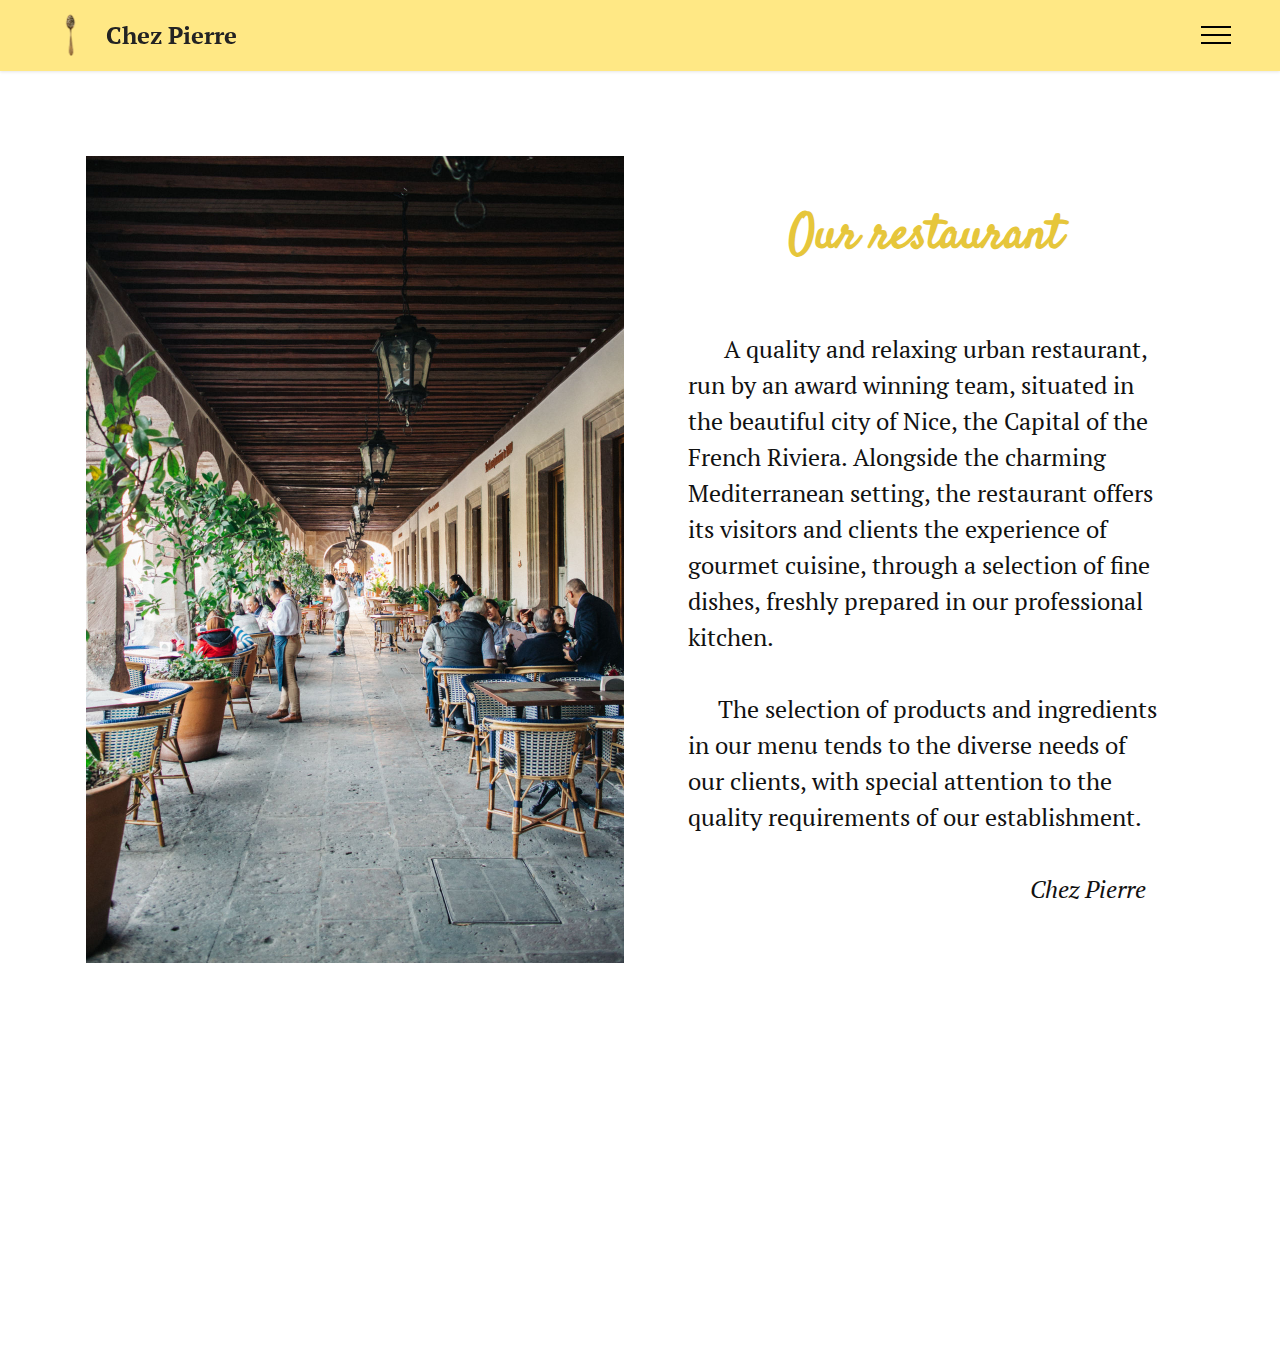
==== aboutus.html @ 48ddc134 "Website" ====
<!DOCTYPE html>
<html  >
<head>
  <!-- Site made with Mobirise Website Builder v5.2.0, https://mobirise.com -->
  <meta charset="UTF-8">
  <meta http-equiv="X-UA-Compatible" content="IE=edge">
  <meta name="generator" content="Mobirise v5.2.0, mobirise.com">
  <meta name="viewport" content="width=device-width, initial-scale=1, minimum-scale=1">
  <link rel="shortcut icon" href="assets/images/pexels-karolina-grabowska-4199096-96x136.png" type="image/x-icon">
  <meta name="description" content="">
  
  
  <title>About us</title>
  <link rel="stylesheet" href="assets/tether/tether.min.css">
  <link rel="stylesheet" href="assets/bootstrap/css/bootstrap.min.css">
  <link rel="stylesheet" href="assets/bootstrap/css/bootstrap-grid.min.css">
  <link rel="stylesheet" href="assets/bootstrap/css/bootstrap-reboot.min.css">
  <link rel="stylesheet" href="assets/animatecss/animate.css">
  <link rel="stylesheet" href="assets/dropdown/css/style.css">
  <link rel="stylesheet" href="assets/socicon/css/styles.css">
  <link rel="stylesheet" href="assets/theme/css/style.css">
  <link rel="preload" as="style" href="assets/mobirise/css/mbr-additional.css"><link rel="stylesheet" href="assets/mobirise/css/mbr-additional.css" type="text/css">
  
  
  
  
</head>
<body>
  
  <section class="menu menu1 cid-sjfCgOHuP1" once="menu" id="menu1-1e">
    

    <nav class="navbar navbar-dropdown navbar-fixed-top collapsed">
        <div class="container-fluid">
            <div class="navbar-brand">
                <span class="navbar-logo">
                    <a href="index.html#header5-19">
                        <img src="assets/images/pexels-karolina-grabowska-4199096-96x136.png" alt="Mobirise" style="height: 4rem;">
                    </a>
                </span>
                <span class="navbar-caption-wrap"><a class="navbar-caption text-black text-primary display-7" href="index.html#header5-19">Chez Pierre</a></span>
            </div>
            <button class="navbar-toggler" type="button" data-toggle="collapse" data-target="#navbarSupportedContent" aria-controls="navbarNavAltMarkup" aria-expanded="false" aria-label="Toggle navigation">
                <div class="hamburger">
                    <span></span>
                    <span></span>
                    <span></span>
                    <span></span>
                </div>
            </button>
            <div class="collapse navbar-collapse" id="navbarSupportedContent">
                <ul class="navbar-nav nav-dropdown nav-right" data-app-modern-menu="true"><li class="nav-item"><a class="nav-link link text-black text-primary display-4" href="reservations.html#form4-18">Reservations</a></li>
                    <li class="nav-item"><a class="nav-link link text-black text-primary display-4" href="orders.html#header3-t">Order Now</a></li>
                    <li class="nav-item"><a class="nav-link link text-black text-primary display-4" href="aboutus.html#image1-m">About us</a>
                    </li><li class="nav-item"><a class="nav-link link text-black text-primary display-4" href="contact.html#contacts1-14">Contact</a></li></ul>
                <div class="icons-menu">
                    <a class="iconfont-wrapper" href="http://facebook.com" target="_blank">
                        <span class="p-2 mbr-iconfont socicon-facebook socicon"></span>
                    </a>
                    <a class="iconfont-wrapper" href="https://twitter.com" target="_blank">
                        <span class="p-2 mbr-iconfont socicon-twitter socicon"></span>
                    </a>
                    <a class="iconfont-wrapper" href="http://instagram.com" target="_blank">
                        <span class="p-2 mbr-iconfont socicon-instagram socicon"></span>
                    </a>
                    
                </div>
                
            </div>
        </div>
    </nav>
</section>

<section class="image1 cid-sjeCcqFXBi" id="image1-m">
    

    

    <div class="container">
        <div class="row align-items-center">
            <div class="col-12 col-lg-6">
                <div class="image-wrapper">
                    <img src="assets/images/pexels-monserrat-sold-1560657-1076x1614.jpg" alt="Mobirise">
                    <p class="mbr-description mbr-fonts-style pt-2 align-center display-4"><strong>
                    29 Rue d'Angleterre, Nice</strong></p>
                </div>
            </div>
            <div class="col-12 col-lg">
                <div class="text-wrapper">
                    <h3 class="mbr-section-title mbr-fonts-style mb-3 display-2"><strong>Our restaurant</strong><br><br></h3>
                    <p class="mbr-text mbr-fonts-style display-7">&nbsp; &nbsp; &nbsp; A quality and relaxing urban restaurant, run by an award winning team, situated in the beautiful city of Nice, the Capital of the French Riviera. Alongside the charming Mediterranean setting, the restaurant offers its visitors and clients the experience of gourmet cuisine, through a selection of fine dishes, freshly prepared in our professional kitchen.<br>
<br>&nbsp; &nbsp; &nbsp;The selection of products and ingredients in our menu tends to the diverse needs of our clients, with special attention to the quality requirements of our establishment.<br><br>&nbsp; &nbsp; &nbsp; &nbsp; &nbsp; &nbsp; &nbsp; &nbsp; &nbsp; &nbsp; &nbsp; &nbsp; &nbsp; &nbsp; &nbsp; &nbsp; &nbsp; &nbsp; &nbsp; &nbsp; &nbsp; &nbsp; &nbsp; &nbsp; &nbsp; &nbsp; &nbsp; &nbsp; &nbsp;<em>Chez Pierre</em>&nbsp;<br><br></p>
                </div>
            </div>
        </div>
    </div>
</section>

<section class="footer3 cid-sjfCJ1hsAM" once="footers" id="footer3-1g">

    

    

    <div class="container-fluid">
        <div class="media-container-row align-center mbr-white">
            <div class="row row-links">
                <ul class="foot-menu">
                    
                    
                    
                    
                    
                <li class="foot-menu-item mbr-fonts-style display-7">
                        <a class="text-black text-primary" href="aboutus.html#image1-m">About us</a>
                    </li><li class="foot-menu-item mbr-fonts-style display-7"><a class="text-black text-primary" href="contact.html#contacts1-14">Contact</a>&nbsp;&nbsp;</li></ul>
            </div>
            <div class="row social-row">
                <div class="social-list align-right pb-2">
                    
                    
                    
                    
                    
                    
                <div class="soc-item">
                        <a href="https://twitter.com" target="_blank">
                            <span class="mbr-iconfont mbr-iconfont-social socicon-twitter socicon" style="color: rgb(17, 17, 17); fill: rgb(17, 17, 17);"></span>
                        </a>
                    </div><div class="soc-item">
                        <a href="https://www.facebook.com" target="_blank">
                            <span class="mbr-iconfont mbr-iconfont-social socicon-facebook socicon" style="color: rgb(17, 17, 17); fill: rgb(17, 17, 17);"></span>
                        </a>
                    </div><div class="soc-item">
                        <a href="https://www.youtube.com" target="_blank">
                            <span class="mbr-iconfont mbr-iconfont-social socicon-youtube socicon" style="color: rgb(17, 17, 17); fill: rgb(17, 17, 17);"></span>
                        </a>
                    </div></div>
            </div>
            <div class="row row-copirayt">
                <p class="mbr-text mb-0 mbr-fonts-style mbr-white align-center display-4">©Copyright <em>Chez Pierre</em> 2020<br>©Photographs courtesy of pexels.com&nbsp;<br></p>
            </div>
        </div>
    </div>
</section><section style="background-color: #fff; font-family: -apple-system, BlinkMacSystemFont, 'Segoe UI', 'Roboto', 'Helvetica Neue', Arial, sans-serif; color:#aaa; font-size:12px; padding: 0; align-items: center; display: flex;"><a href="https://mobirise.site/f" style="flex: 1 1; height: 3rem; padding-left: 1rem;"></a><p style="flex: 0 0 auto; margin:0; padding-right:1rem;"><a href="https://mobirise.site/c" style="color:#aaa;">The</a> web page was made with Mobirise</p></section><script src="assets/web/assets/jquery/jquery.min.js"></script>  <script src="assets/popper/popper.min.js"></script>  <script src="assets/tether/tether.min.js"></script>  <script src="assets/bootstrap/js/bootstrap.min.js"></script>  <script src="assets/smoothscroll/smooth-scroll.js"></script>  <script src="assets/viewportchecker/jquery.viewportchecker.js"></script>  <script src="assets/dropdown/js/nav-dropdown.js"></script>  <script src="assets/dropdown/js/navbar-dropdown.js"></script>  <script src="assets/touchswipe/jquery.touch-swipe.min.js"></script>  <script src="assets/theme/js/script.js"></script>  
  
  
 <div id="scrollToTop" class="scrollToTop mbr-arrow-up"><a style="text-align: center;"><i class="mbr-arrow-up-icon mbr-arrow-up-icon-cm cm-icon cm-icon-smallarrow-up"></i></a></div>
    <input name="animation" type="hidden">
  </body>
</html>
---- assets/dropdown/css/style.css ----
.navbar-dropdown {
  left: 0;
  padding: 0;
  position: absolute;
  right: 0;
  top: 0;
  transition: all 0.45s ease;
  z-index: 1030;
  background: #282828; }
  .navbar-dropdown .navbar-logo {
    margin-right: 0.8rem;
    transition: margin 0.3s ease-in-out;
    vertical-align: middle; }
    .navbar-dropdown .navbar-logo img {
      height: 3.125rem;
      transition: all 0.3s ease-in-out; }
    .navbar-dropdown .navbar-logo.mbr-iconfont {
      font-size: 3.125rem;
      line-height: 3.125rem; }
  .navbar-dropdown .navbar-caption {
    font-weight: 700;
    white-space: normal;
    vertical-align: -4px;
    line-height: 3.125rem !important; }
    .navbar-dropdown .navbar-caption, .navbar-dropdown .navbar-caption:hover {
      color: inherit;
      text-decoration: none; }
  .navbar-dropdown .mbr-iconfont + .navbar-caption {
    vertical-align: -1px; }
  .navbar-dropdown.navbar-fixed-top {
    position: fixed; }
  .navbar-dropdown .navbar-brand span {
    vertical-align: -4px; }
  .navbar-dropdown.bg-color.transparent {
    background: none; }
  .navbar-dropdown.navbar-short .navbar-brand {
    padding: 0.625rem 0; }
    .navbar-dropdown.navbar-short .navbar-brand span {
      vertical-align: -1px; }
  .navbar-dropdown.navbar-short .navbar-caption {
    line-height: 2.375rem !important;
    vertical-align: -2px; }
  .navbar-dropdown.navbar-short .navbar-logo {
    margin-right: 0.5rem; }
    .navbar-dropdown.navbar-short .navbar-logo img {
      height: 2.375rem; }
    .navbar-dropdown.navbar-short .navbar-logo.mbr-iconfont {
      font-size: 2.375rem;
      line-height: 2.375rem; }
  .navbar-dropdown.navbar-short .mbr-table-cell {
    height: 3.625rem; }
  .navbar-dropdown .navbar-close {
    left: 0.6875rem;
    position: fixed;
    top: 0.75rem;
    z-index: 1000; }
  .navbar-dropdown .hamburger-icon {
    content: "";
    display: inline-block;
    vertical-align: middle;
    width: 16px;
    -webkit-box-shadow: 0 -6px 0 1px #282828,0 0 0 1px #282828,0 6px 0 1px #282828;
    -moz-box-shadow: 0 -6px 0 1px #282828,0 0 0 1px #282828,0 6px 0 1px #282828;
    box-shadow: 0 -6px 0 1px #282828,0 0 0 1px #282828,0 6px 0 1px #282828; }

.dropdown-menu .dropdown-toggle[data-toggle="dropdown-submenu"]::after {
  border-bottom: 0.35em solid transparent;
  border-left: 0.35em solid;
  border-right: 0;
  border-top: 0.35em solid transparent;
  margin-left: 0.3rem; }

.dropdown-menu .dropdown-item:focus {
  outline: 0; }

.nav-dropdown {
  font-size: 0.75rem;
  font-weight: 500;
  height: auto !important; }
  .nav-dropdown .nav-btn {
    padding-left: 1rem; }
  .nav-dropdown .link {
    margin: .667em 1.667em;
    font-weight: 500;
    padding: 0;
    transition: color .2s ease-in-out; }
    .nav-dropdown .link.dropdown-toggle {
      margin-right: 2.583em; }
      .nav-dropdown .link.dropdown-toggle::after {
        margin-left: .25rem;
        border-top: 0.35em solid;
        border-right: 0.35em solid transparent;
        border-left: 0.35em solid transparent;
        border-bottom: 0; }
      .nav-dropdown .link.dropdown-toggle[aria-expanded="true"] {
        margin: 0;
        padding: 0.667em 3.263em  0.667em 1.667em; }
  .nav-dropdown .link::after,
  .nav-dropdown .dropdown-item::after {
    color: inherit; }
  .nav-dropdown .btn {
    font-size: 0.75rem;
    font-weight: 700;
    letter-spacing: 0;
    margin-bottom: 0;
    padding-left: 1.25rem;
    padding-right: 1.25rem; }
  .nav-dropdown .dropdown-menu {
    border-radius: 0;
    border: 0;
    left: 0;
    margin: 0;
    padding-bottom: 1.25rem;
    padding-top: 1.25rem;
    position: relative; }
  .nav-dropdown .dropdown-submenu {
    margin-left: 0.125rem;
    top: 0; }
  .nav-dropdown .dropdown-item {
    font-weight: 500;
    line-height: 2;
    padding: 0.3846em 4.615em 0.3846em 1.5385em;
    position: relative;
    transition: color .2s ease-in-out, background-color .2s ease-in-out; }
    .nav-dropdown .dropdown-item::after {
      margin-top: -0.3077em;
      position: absolute;
      right: 1.1538em;
      top: 50%; }
    .nav-dropdown .dropdown-item:focus, .nav-dropdown .dropdown-item:hover {
      background: none; }

@media (max-width: 767px) {
  .nav-dropdown.navbar-toggleable-sm {
    bottom: 0;
    display: none;
    left: 0;
    overflow-x: hidden;
    position: fixed;
    top: 0;
    transform: translateX(-100%);
    -ms-transform: translateX(-100%);
    -webkit-transform: translateX(-100%);
    width: 18.75rem;
    z-index: 999; } }
.nav-dropdown.navbar-toggleable-xl {
  bottom: 0;
  display: none;
  left: 0;
  overflow-x: hidden;
  position: fixed;
  top: 0;
  transform: translateX(-100%);
  -ms-transform: translateX(-100%);
  -webkit-transform: translateX(-100%);
  width: 18.75rem;
  z-index: 999; }

.nav-dropdown-sm {
  display: block !important;
  overflow-x: hidden;
  overflow: auto;
  padding-top: 3.875rem; }
  .nav-dropdown-sm::after {
    content: "";
    display: block;
    height: 3rem;
    width: 100%; }
  .nav-dropdown-sm.collapse.in ~ .navbar-close {
    display: block !important; }
  .nav-dropdown-sm.collapsing, .nav-dropdown-sm.collapse.in {
    transform: translateX(0);
    -ms-transform: translateX(0);
    -webkit-transform: translateX(0);
    transition: all 0.25s ease-out;
    -webkit-transition: all 0.25s ease-out;
    background: #282828; }
  .nav-dropdown-sm.collapsing[aria-expanded="false"] {
    transform: translateX(-100%);
    -ms-transform: translateX(-100%);
    -webkit-transform: translateX(-100%); }
  .nav-dropdown-sm .nav-item {
    display: block;
    margin-left: 0 !important;
    padding-left: 0; }
  .nav-dropdown-sm .link,
  .nav-dropdown-sm .dropdown-item {
    border-top: 1px dotted rgba(255, 255, 255, 0.1);
    font-size: 0.8125rem;
    line-height: 1.6;
    margin: 0 !important;
    padding: 0.875rem 2.4rem 0.875rem 1.5625rem !important;
    position: relative;
    white-space: normal; }
    .nav-dropdown-sm .link:focus, .nav-dropdown-sm .link:hover,
    .nav-dropdown-sm .dropdown-item:focus,
    .nav-dropdown-sm .dropdown-item:hover {
      background: rgba(0, 0, 0, 0.2) !important;
      color: #c0a375; }
  .nav-dropdown-sm .nav-btn {
    position: relative;
    padding: 1.5625rem 1.5625rem 0 1.5625rem; }
    .nav-dropdown-sm .nav-btn::before {
      border-top: 1px dotted rgba(255, 255, 255, 0.1);
      content: "";
      left: 0;
      position: absolute;
      top: 0;
      width: 100%; }
    .nav-dropdown-sm .nav-btn + .nav-btn {
      padding-top: 0.625rem; }
      .nav-dropdown-sm .nav-btn + .nav-btn::before {
        display: none; }
  .nav-dropdown-sm .btn {
    padding: 0.625rem 0; }
  .nav-dropdown-sm .dropdown-toggle[data-toggle="dropdown-submenu"]::after {
    margin-left: .25rem;
    border-top: 0.35em solid;
    border-right: 0.35em solid transparent;
    border-left: 0.35em solid transparent;
    border-bottom: 0; }
  .nav-dropdown-sm .dropdown-toggle[data-toggle="dropdown-submenu"][aria-expanded="true"]::after {
    border-top: 0;
    border-right: 0.35em solid transparent;
    border-left: 0.35em solid transparent;
    border-bottom: 0.35em solid; }
  .nav-dropdown-sm .dropdown-menu {
    margin: 0;
    padding: 0;
    position: relative;
    top: 0;
    left: 0;
    width: 100%;
    border: 0;
    float: none;
    border-radius: 0;
    background: none; }
  .nav-dropdown-sm .dropdown-submenu {
    left: 100%;
    margin-left: 0.125rem;
    margin-top: -1.25rem;
    top: 0; }

.navbar-toggleable-sm .nav-dropdown .dropdown-menu {
  position: absolute; }

.navbar-toggleable-sm .nav-dropdown .dropdown-submenu {
  left: 100%;
  margin-left: 0.125rem;
  margin-top: -1.25rem;
  top: 0; }

.navbar-toggleable-sm.opened .nav-dropdown .dropdown-menu {
  position: relative; }

.navbar-toggleable-sm.opened .nav-dropdown .dropdown-submenu {
  left: 0;
  margin-left: 00rem;
  margin-top: 0rem;
  top: 0; }

.is-builder .nav-dropdown.collapsing {
  transition: none !important; }

/*# sourceMappingURL=style.css.map */
---- assets/socicon/css/styles.css ----
@charset "UTF-8";

@font-face {
  font-family: 'Socicon';
  src:  url('../fonts/socicon.eot');
  src:  url('../fonts/socicon.eot?#iefix') format('embedded-opentype'),
    url('../fonts/socicon.woff2') format('woff2'),
    url('../fonts/socicon.ttf') format('truetype'),
    url('../fonts/socicon.woff') format('woff'),
    url('../fonts/socicon.svg#socicon') format('svg');
  font-weight: normal;
  font-style: normal;
}

[data-icon]:before {
  font-family: "socicon" !important;
  content: attr(data-icon);
  font-style: normal !important;
  font-weight: normal !important;
  font-variant: normal !important;
  text-transform: none !important;
  speak: none;
  line-height: 1;
  -webkit-font-smoothing: antialiased;
  -moz-osx-font-smoothing: grayscale;
}

[class^="socicon-"], [class*=" socicon-"] {
  /* use !important to prevent issues with browser extensions that change fonts */
  font-family: 'Socicon' !important;
  speak: none;
  font-style: normal;
  font-weight: normal;
  font-variant: normal;
  text-transform: none;
  line-height: 1;

  /* Better Font Rendering =========== */
  -webkit-font-smoothing: antialiased;
  -moz-osx-font-smoothing: grayscale;
}

.socicon-eitaa:before {
  content: "\e97c";
}
.socicon-soroush:before {
  content: "\e97d";
}
.socicon-bale:before {
  content: "\e97e";
}
.socicon-zazzle:before {
  content: "\e97b";
}
.socicon-society6:before {
  content: "\e97a";
}
.socicon-redbubble:before {
  content: "\e979";
}
.socicon-avvo:before {
  content: "\e978";
}
.socicon-stitcher:before {
  content: "\e977";
}
.socicon-googlehangouts:before {
  content: "\e974";
}
.socicon-dlive:before {
  content: "\e975";
}
.socicon-vsco:before {
  content: "\e976";
}
.socicon-flipboard:before {
  content: "\e973";
}
.socicon-ubuntu:before {
  content: "\e958";
}
.socicon-artstation:before {
  content: "\e959";
}
.socicon-invision:before {
  content: "\e95a";
}
.socicon-torial:before {
  content: "\e95b";
}
.socicon-collectorz:before {
  content: "\e95c";
}
.socicon-seenthis:before {
  content: "\e95d";
}
.socicon-googleplaymusic:before {
  content: "\e95e";
}
.socicon-debian:before {
  content: "\e95f";
}
.socicon-filmfreeway:before {
  content: "\e960";
}
.socicon-gnome:before {
  content: "\e961";
}
.socicon-itchio:before {
  content: "\e962";
}
.socicon-jamendo:before {
  content: "\e963";
}
.socicon-mix:before {
  content: "\e964";
}
.socicon-sharepoint:before {
  content: "\e965";
}
.socicon-tinder:before {
  content: "\e966";
}
.socicon-windguru:before {
  content: "\e967";
}
.socicon-cdbaby:before {
  content: "\e968";
}
.socicon-elementaryos:before {
  content: "\e969";
}
.socicon-stage32:before {
  content: "\e96a";
}
.socicon-tiktok:before {
  content: "\e96b";
}
.socicon-gitter:before {
  content: "\e96c";
}
.socicon-letterboxd:before {
  content: "\e96d";
}
.socicon-threema:before {
  content: "\e96e";
}
.socicon-splice:before {
  content: "\e96f";
}
.socicon-metapop:before {
  content: "\e970";
}
.socicon-naver:before {
  content: "\e971";
}
.socicon-remote:before {
  content: "\e972";
}
.socicon-internet:before {
  content: "\e957";
}
.socicon-moddb:before {
  content: "\e94b";
}
.socicon-indiedb:before {
  content: "\e94c";
}
.socicon-traxsource:before {
  content: "\e94d";
}
.socicon-gamefor:before {
  content: "\e94e";
}
.socicon-pixiv:before {
  content: "\e94f";
}
.socicon-myanimelist:before {
  content: "\e950";
}
.socicon-blackberry:before {
  content: "\e951";
}
.socicon-wickr:before {
  content: "\e952";
}
.socicon-spip:before {
  content: "\e953";
}
.socicon-napster:before {
  content: "\e954";
}
.socicon-beatport:before {
  content: "\e955";
}
.socicon-hackerone:before {
  content: "\e956";
}
.socicon-hackernews:before {
  content: "\e946";
}
.socicon-smashwords:before {
  content: "\e947";
}
.socicon-kobo:before {
  content: "\e948";
}
.socicon-bookbub:before {
  content: "\e949";
}
.socicon-mailru:before {
  content: "\e94a";
}
.socicon-gitlab:before {
  content: "\e945";
}
.socicon-instructables:before {
  content: "\e944";
}
.socicon-portfolio:before {
  content: "\e943";
}
.socicon-codered:before {
  content: "\e940";
}
.socicon-origin:before {
  content: "\e941";
}
.socicon-nextdoor:before {
  content: "\e942";
}
.socicon-udemy:before {
  content: "\e93f";
}
.socicon-livemaster:before {
  content: "\e93e";
}
.socicon-crunchbase:before {
  content: "\e93b";
}
.socicon-homefy:before {
  content: "\e93c";
}
.socicon-calendly:before {
  content: "\e93d";
}
.socicon-realtor:before {
  content: "\e90f";
}
.socicon-tidal:before {
  content: "\e910";
}
.socicon-qobuz:before {
  content: "\e911";
}
.socicon-natgeo:before {
  content: "\e912";
}
.socicon-mastodon:before {
  content: "\e913";
}
.socicon-unsplash:before {
  content: "\e914";
}
.socicon-homeadvisor:before {
  content: "\e915";
}
.socicon-angieslist:before {
  content: "\e916";
}
.socicon-codepen:before {
  content: "\e917";
}
.socicon-slack:before {
  content: "\e918";
}
.socicon-openaigym:before {
  content: "\e919";
}
.socicon-logmein:before {
  content: "\e91a";
}
.socicon-fiverr:before {
  content: "\e91b";
}
.socicon-gotomeeting:before {
  content: "\e91c";
}
.socicon-aliexpress:before {
  content: "\e91d";
}
.socicon-guru:before {
  content: "\e91e";
}
.socicon-appstore:before {
  content: "\e91f";
}
.socicon-homes:before {
  content: "\e920";
}
.socicon-zoom:before {
  content: "\e921";
}
.socicon-alibaba:before {
  content: "\e922";
}
.socicon-craigslist:before {
  content: "\e923";
}
.socicon-wix:before {
  content: "\e924";
}
.socicon-redfin:before {
  content: "\e925";
}
.socicon-googlecalendar:before {
  content: "\e926";
}
.socicon-shopify:before {
  content: "\e927";
}
.socicon-freelancer:before {
  content: "\e928";
}
.socicon-seedrs:before {
  content: "\e929";
}
.socicon-bing:before {
  content: "\e92a";
}
.socicon-doodle:before {
  content: "\e92b";
}
.socicon-bonanza:before {
  content: "\e92c";
}
.socicon-squarespace:before {
  content: "\e92d";
}
.socicon-toptal:before {
  content: "\e92e";
}
.socicon-gust:before {
  content: "\e92f";
}
.socicon-ask:before {
  content: "\e930";
}
.socicon-trulia:before {
  content: "\e931";
}
.socicon-loomly:before {
  content: "\e932";
}
.socicon-ghost:before {
  content: "\e933";
}
.socicon-upwork:before {
  content: "\e934";
}
.socicon-fundable:before {
  content: "\e935";
}
.socicon-booking:before {
  content: "\e936";
}
.socicon-googlemaps:before {
  content: "\e937";
}
.socicon-zillow:before {
  content: "\e938";
}
.socicon-niconico:before {
  content: "\e939";
}
.socicon-toneden:before {
  content: "\e93a";
}
.socicon-augment:before {
  content: "\e908";
}
.socicon-bitbucket:before {
  content: "\e909";
}
.socicon-fyuse:before {
  content: "\e90a";
}
.socicon-yt-gaming:before {
  content: "\e90b";
}
.socicon-sketchfab:before {
  content: "\e90c";
}
.socicon-mobcrush:before {
  content: "\e90d";
}
.socicon-microsoft:before {
  content: "\e90e";
}
.socicon-pandora:before {
  content: "\e907";
}
.socicon-messenger:before {
  content: "\e906";
}
.socicon-gamewisp:before {
  content: "\e905";
}
.socicon-bloglovin:before {
  content: "\e904";
}
.socicon-tunein:before {
  content: "\e903";
}
.socicon-gamejolt:before {
  content: "\e901";
}
.socicon-trello:before {
  content: "\e902";
}
.socicon-spreadshirt:before {
  content: "\e900";
}
.socicon-500px:before {
  content: "\e000";
}
.socicon-8tracks:before {
  content: "\e001";
}
.socicon-airbnb:before {
  content: "\e002";
}
.socicon-alliance:before {
  content: "\e003";
}
.socicon-amazon:before {
  content: "\e004";
}
.socicon-amplement:before {
  content: "\e005";
}
.socicon-android:before {
  content: "\e006";
}
.socicon-angellist:before {
  content: "\e007";
}
.socicon-apple:before {
  content: "\e008";
}
.socicon-appnet:before {
  content: "\e009";
}
.socicon-baidu:before {
  content: "\e00a";
}
.socicon-bandcamp:before {
  content: "\e00b";
}
.socicon-battlenet:before {
  content: "\e00c";
}
.socicon-mixer:before {
  content: "\e00d";
}
.socicon-bebee:before {
  content: "\e00e";
}
.socicon-bebo:before {
  content: "\e00f";
}
.socicon-behance:before {
  content: "\e010";
}
.socicon-blizzard:before {
  content: "\e011";
}
.socicon-blogger:before {
  content: "\e012";
}
.socicon-buffer:before {
  content: "\e013";
}
.socicon-chrome:before {
  content: "\e014";
}
.socicon-coderwall:before {
  content: "\e015";
}
.socicon-curse:before {
  content: "\e016";
}
.socicon-dailymotion:before {
  content: "\e017";
}
.socicon-deezer:before {
  content: "\e018";
}
.socicon-delicious:before {
  content: "\e019";
}
.socicon-deviantart:before {
  content: "\e01a";
}
.socicon-diablo:before {
  content: "\e01b";
}
.socicon-digg:before {
  content: "\e01c";
}
.socicon-discord:before {
  content: "\e01d";
}
.socicon-disqus:before {
  content: "\e01e";
}
.socicon-douban:before {
  content: "\e01f";
}
.socicon-draugiem:before {
  content: "\e020";
}
.socicon-dribbble:before {
  content: "\e021";
}
.socicon-drupal:before {
  content: "\e022";
}
.socicon-ebay:before {
  content: "\e023";
}
.socicon-ello:before {
  content: "\e024";
}
.socicon-endomodo:before {
  content: "\e025";
}
.socicon-envato:before {
  content: "\e026";
}
.socicon-etsy:before {
  content: "\e027";
}
.socicon-facebook:before {
  content: "\e028";
}
.socicon-feedburner:before {
  content: "\e029";
}
.socicon-filmweb:before {
  content: "\e02a";
}
.socicon-firefox:before {
  content: "\e02b";
}
.socicon-flattr:before {
  content: "\e02c";
}
.socicon-flickr:before {
  content: "\e02d";
}
.socicon-formulr:before {
  content: "\e02e";
}
.socicon-forrst:before {
  content: "\e02f";
}
.socicon-foursquare:before {
  content: "\e030";
}
.socicon-friendfeed:before {
  content: "\e031";
}
.socicon-github:before {
  content: "\e032";
}
.socicon-goodreads:before {
  content: "\e033";
}
.socicon-google:before {
  content: "\e034";
}
.socicon-googlescholar:before {
  content: "\e035";
}
.socicon-googlegroups:before {
  content: "\e036";
}
.socicon-googlephotos:before {
  content: "\e037";
}
.socicon-googleplus:before {
  content: "\e038";
}
.socicon-grooveshark:before {
  content: "\e039";
}
.socicon-hackerrank:before {
  content: "\e03a";
}
.socicon-hearthstone:before {
  content: "\e03b";
}
.socicon-hellocoton:before {
  content: "\e03c";
}
.socicon-heroes:before {
  content: "\e03d";
}
.socicon-smashcast:before {
  content: "\e03e";
}
.socicon-horde:before {
  content: "\e03f";
}
.socicon-houzz:before {
  content: "\e040";
}
.socicon-icq:before {
  content: "\e041";
}
.socicon-identica:before {
  content: "\e042";
}
.socicon-imdb:before {
  content: "\e043";
}
.socicon-instagram:before {
  content: "\e044";
}
.socicon-issuu:before {
  content: "\e045";
}
.socicon-istock:before {
  content: "\e046";
}
.socicon-itunes:before {
  content: "\e047";
}
.socicon-keybase:before {
  content: "\e048";
}
.socicon-lanyrd:before {
  content: "\e049";
}
.socicon-lastfm:before {
  content: "\e04a";
}
.socicon-line:before {
  content: "\e04b";
}
.socicon-linkedin:before {
  content: "\e04c";
}
.socicon-livejournal:before {
  content: "\e04d";
}
.socicon-lyft:before {
  content: "\e04e";
}
.socicon-macos:before {
  content: "\e04f";
}
.socicon-mail:before {
  content: "\e050";
}
.socicon-medium:before {
  content: "\e051";
}
.socicon-meetup:before {
  content: "\e052";
}
.socicon-mixcloud:before {
  content: "\e053";
}
.socicon-modelmayhem:before {
  content: "\e054";
}
.socicon-mumble:before {
  content: "\e055";
}
.socicon-myspace:before {
  content: "\e056";
}
.socicon-newsvine:before {
  content: "\e057";
}
.socicon-nintendo:before {
  content: "\e058";
}
.socicon-npm:before {
  content: "\e059";
}
.socicon-odnoklassniki:before {
  content: "\e05a";
}
.socicon-openid:before {
  content: "\e05b";
}
.socicon-opera:before {
  content: "\e05c";
}
.socicon-outlook:before {
  content: "\e05d";
}
.socicon-overwatch:before {
  content: "\e05e";
}
.socicon-patreon:before {
  content: "\e05f";
}
.socicon-paypal:before {
  content: "\e060";
}
.socicon-periscope:before {
  content: "\e061";
}
.socicon-persona:before {
  content: "\e062";
}
.socicon-pinterest:before {
  content: "\e063";
}
.socicon-play:before {
  content: "\e064";
}
.socicon-player:before {
  content: "\e065";
}
.socicon-playstation:before {
  content: "\e066";
}
.socicon-pocket:before {
  content: "\e067";
}
.socicon-qq:before {
  content: "\e068";
}
.socicon-quora:before {
  content: "\e069";
}
.socicon-raidcall:before {
  content: "\e06a";
}
.socicon-ravelry:before {
  content: "\e06b";
}
.socicon-reddit:before {
  content: "\e06c";
}
.socicon-renren:before {
  content: "\e06d";
}
.socicon-researchgate:before {
  content: "\e06e";
}
.socicon-residentadvisor:before {
  content: "\e06f";
}
.socicon-reverbnation:before {
  content: "\e070";
}
.socicon-rss:before {
  content: "\e071";
}
.socicon-sharethis:before {
  content: "\e072";
}
.socicon-skype:before {
  content: "\e073";
}
.socicon-slideshare:before {
  content: "\e074";
}
.socicon-smugmug:before {
  content: "\e075";
}
.socicon-snapchat:before {
  content: "\e076";
}
.socicon-songkick:before {
  content: "\e077";
}
.socicon-soundcloud:before {
  content: "\e078";
}
.socicon-spotify:before {
  content: "\e079";
}
.socicon-stackexchange:before {
  content: "\e07a";
}
.socicon-stackoverflow:before {
  content: "\e07b";
}
.socicon-starcraft:before {
  content: "\e07c";
}
.socicon-stayfriends:before {
  content: "\e07d";
}
.socicon-steam:before {
  content: "\e07e";
}
.socicon-storehouse:before {
  content: "\e07f";
}
.socicon-strava:before {
  content: "\e080";
}
.socicon-streamjar:before {
  content: "\e081";
}
.socicon-stumbleupon:before {
  content: "\e082";
}
.socicon-swarm:before {
  content: "\e083";
}
.socicon-teamspeak:before {
  content: "\e084";
}
.socicon-teamviewer:before {
  content: "\e085";
}
.socicon-technorati:before {
  content: "\e086";
}
.socicon-telegram:before {
  content: "\e087";
}
.socicon-tripadvisor:before {
  content: "\e088";
}
.socicon-tripit:before {
  content: "\e089";
}
.socicon-triplej:before {
  content: "\e08a";
}
.socicon-tumblr:before {
  content: "\e08b";
}
.socicon-twitch:before {
  content: "\e08c";
}
.socicon-twitter:before {
  content: "\e08d";
}
.socicon-uber:before {
  content: "\e08e";
}
.socicon-ventrilo:before {
  content: "\e08f";
}
.socicon-viadeo:before {
  content: "\e090";
}
.socicon-viber:before {
  content: "\e091";
}
.socicon-viewbug:before {
  content: "\e092";
}
.socicon-vimeo:before {
  content: "\e093";
}
.socicon-vine:before {
  content: "\e094";
}
.socicon-vkontakte:before {
  content: "\e095";
}
.socicon-warcraft:before {
  content: "\e096";
}
.socicon-wechat:before {
  content: "\e097";
}
.socicon-weibo:before {
  content: "\e098";
}
.socicon-whatsapp:before {
  content: "\e099";
}
.socicon-wikipedia:before {
  content: "\e09a";
}
.socicon-windows:before {
  content: "\e09b";
}
.socicon-wordpress:before {
  content: "\e09c";
}
.socicon-wykop:before {
  content: "\e09d";
}
.socicon-xbox:before {
  content: "\e09e";
}
.socicon-xing:before {
  content: "\e09f";
}
.socicon-yahoo:before {
  content: "\e0a0";
}
.socicon-yammer:before {
  content: "\e0a1";
}
.socicon-yandex:before {
  content: "\e0a2";
}
.socicon-yelp:before {
  content: "\e0a3";
}
.socicon-younow:before {
  content: "\e0a4";
}
.socicon-youtube:before {
  content: "\e0a5";
}
.socicon-zapier:before {
  content: "\e0a6";
}
.socicon-zerply:before {
  content: "\e0a7";
}
.socicon-zomato:before {
  content: "\e0a8";
}
.socicon-zynga:before {
  content: "\e0a9";
}
---- assets/theme/css/style.css ----
section {
  background-color: #ffffff;
}

body {
  font-style: normal;
  line-height: 1.5;
  font-weight: 400;
  color: #232323;
  position: relative;
}

section,
.container,
.container-fluid {
  position: relative;
  word-wrap: break-word;
}

a.mbr-iconfont:hover {
  text-decoration: none;
}

.article .lead p,
.article .lead ul,
.article .lead ol,
.article .lead pre,
.article .lead blockquote {
  margin-bottom: 0;
}

a {
  font-style: normal;
  font-weight: 400;
  cursor: pointer;
}

a, a:hover {
  text-decoration: none;
}

.mbr-section-title {
  font-style: normal;
  line-height: 1.3;
}

.mbr-section-subtitle {
  line-height: 1.3;
}

.mbr-text {
  font-style: normal;
  line-height: 1.7;
}

h1,
h2,
h3,
h4,
h5,
h6,
.display-1,
.display-2,
.display-4,
.display-5,
.display-7,
span,
p,
a {
  line-height: 1;
  word-break: break-word;
  word-wrap: break-word;
  font-weight: 400;
}

b,
strong {
  font-weight: bold;
}

input:-webkit-autofill, input:-webkit-autofill:hover, input:-webkit-autofill:focus, input:-webkit-autofill:active {
  -webkit-transition-delay: 9999s;
          transition-delay: 9999s;
  -webkit-transition-property: background-color, color;
  transition-property: background-color, color;
}

textarea[type="hidden"] {
  display: none;
}

section {
  background-position: 50% 50%;
  background-repeat: no-repeat;
  background-size: cover;
}

section .mbr-background-video,
section .mbr-background-video-preview {
  position: absolute;
  bottom: 0;
  left: 0;
  right: 0;
  top: 0;
}

.hidden {
  visibility: hidden;
}

.mbr-z-index20 {
  z-index: 20;
}

/*! Base colors */
.mbr-white {
  color: #ffffff;
}

.mbr-black {
  color: #111111;
}

.mbr-bg-white {
  background-color: #ffffff;
}

.mbr-bg-black {
  background-color: #000000;
}

/*! Text-aligns */
.align-left {
  text-align: left;
}

.align-center {
  text-align: center;
}

.align-right {
  text-align: right;
}

/*! Font-weight  */
.mbr-light {
  font-weight: 300;
}

.mbr-regular {
  font-weight: 400;
}

.mbr-semibold {
  font-weight: 500;
}

.mbr-bold {
  font-weight: 700;
}

/*! Media  */
.media-content {
  -ms-flex-preferred-size: 100%;
      flex-basis: 100%;
}

.media-container-row {
  display: -webkit-box;
  display: -ms-flexbox;
  display: flex;
  -webkit-box-orient: horizontal;
  -webkit-box-direction: normal;
      -ms-flex-direction: row;
          flex-direction: row;
  -ms-flex-wrap: wrap;
      flex-wrap: wrap;
  -webkit-box-pack: center;
      -ms-flex-pack: center;
          justify-content: center;
  -ms-flex-line-pack: center;
      align-content: center;
  -webkit-box-align: start;
      -ms-flex-align: start;
          align-items: start;
}

.media-container-row .media-size-item {
  width: 400px;
}

.media-container-column {
  display: -webkit-box;
  display: -ms-flexbox;
  display: flex;
  -webkit-box-orient: vertical;
  -webkit-box-direction: normal;
      -ms-flex-direction: column;
          flex-direction: column;
  -ms-flex-wrap: wrap;
      flex-wrap: wrap;
  -webkit-box-pack: center;
      -ms-flex-pack: center;
          justify-content: center;
  -ms-flex-line-pack: center;
      align-content: center;
  -webkit-box-align: stretch;
      -ms-flex-align: stretch;
          align-items: stretch;
}

.media-container-column > * {
  width: 100%;
}

@media (min-width: 992px) {
  .media-container-row {
    -ms-flex-wrap: nowrap;
        flex-wrap: nowrap;
  }
}

figure {
  margin-bottom: 0;
  overflow: hidden;
}

figure[mbr-media-size] {
  -webkit-transition: width 0.1s;
  transition: width 0.1s;
}

img,
iframe {
  display: block;
  width: 100%;
}

.card {
  background-color: transparent;
  border: none;
}

.card-box {
  width: 100%;
}

.card-img {
  text-align: center;
  -ms-flex-negative: 0;
      flex-shrink: 0;
  -webkit-flex-shrink: 0;
}

.media {
  max-width: 100%;
  margin: 0 auto;
}

.mbr-figure {
  -ms-flex-item-align: center;
      -ms-grid-row-align: center;
      align-self: center;
}

.media-container > div {
  max-width: 100%;
}

.mbr-figure img,
.card-img img {
  width: 100%;
}

@media (max-width: 991px) {
  .media-size-item {
    width: auto !important;
  }
  .media {
    width: auto;
  }
  .mbr-figure {
    width: 100% !important;
  }
}

/*! Buttons */
.mbr-section-btn {
  margin-left: -0.6rem;
  margin-right: -0.6rem;
  font-size: 0;
}

.btn {
  font-weight: 600;
  border-width: 1px;
  font-style: normal;
  margin: 0.6rem 0.6rem;
  white-space: normal;
  -webkit-transition: all 0.2s ease-in-out;
  transition: all 0.2s ease-in-out;
  display: -webkit-inline-box;
  display: -ms-inline-flexbox;
  display: inline-flex;
  -webkit-box-align: center;
      -ms-flex-align: center;
          align-items: center;
  -webkit-box-pack: center;
      -ms-flex-pack: center;
          justify-content: center;
  word-break: break-word;
}

.btn-sm {
  font-weight: 600;
  letter-spacing: 0px;
  -webkit-transition: all 0.3s ease-in-out;
  transition: all 0.3s ease-in-out;
}

.btn-md {
  font-weight: 600;
  letter-spacing: 0px;
  -webkit-transition: all 0.3s ease-in-out;
  transition: all 0.3s ease-in-out;
}

.btn-lg {
  font-weight: 600;
  letter-spacing: 0px;
  -webkit-transition: all 0.3s ease-in-out;
  transition: all 0.3s ease-in-out;
}

.btn-form {
  margin: 0;
}

.btn-form:hover {
  cursor: pointer;
}

nav .mbr-section-btn {
  margin-left: 0rem;
  margin-right: 0rem;
}

/*! Btn icon margin */
.btn .mbr-iconfont,
.btn.btn-sm .mbr-iconfont {
  -webkit-box-ordinal-group: 2;
      -ms-flex-order: 1;
          order: 1;
  cursor: pointer;
  margin-left: 0.5rem;
  vertical-align: sub;
}

.btn.btn-md .mbr-iconfont,
.btn.btn-md .mbr-iconfont {
  margin-left: 0.8rem;
}

.mbr-regular {
  font-weight: 400;
}

.mbr-semibold {
  font-weight: 500;
}

.mbr-bold {
  font-weight: 700;
}

[type="submit"] {
  -webkit-appearance: none;
}

/*! Full-screen */
.mbr-fullscreen .mbr-overlay {
  min-height: 100vh;
}

.mbr-fullscreen {
  display: -webkit-box;
  display: -ms-flexbox;
  display: flex;
  display: -moz-flex;
  display: -ms-flex;
  display: -o-flex;
  -webkit-box-align: center;
      -ms-flex-align: center;
          align-items: center;
  min-height: 100vh;
  padding-top: 3rem;
  padding-bottom: 3rem;
}

/*! Map */
.map {
  height: 25rem;
  position: relative;
}

.map iframe {
  width: 100%;
  height: 100%;
}

/*! Scroll to top arrow */
.mbr-arrow-up {
  bottom: 25px;
  right: 90px;
  position: fixed;
  text-align: right;
  z-index: 5000;
  color: #ffffff;
  font-size: 22px;
}

.mbr-arrow-up a {
  background: rgba(0, 0, 0, 0.2);
  border-radius: 50%;
  color: #fff;
  display: inline-block;
  height: 60px;
  width: 60px;
  border: 2px solid #fff;
  outline-style: none !important;
  position: relative;
  text-decoration: none;
  -webkit-transition: all 0.3s ease-in-out;
  transition: all 0.3s ease-in-out;
  cursor: pointer;
  text-align: center;
}

.mbr-arrow-up a:hover {
  background-color: rgba(0, 0, 0, 0.4);
}

.mbr-arrow-up a i {
  line-height: 60px;
}

.mbr-arrow-up-icon {
  display: block;
  color: #fff;
}

.mbr-arrow-up-icon::before {
  content: "\203a";
  display: inline-block;
  font-family: serif;
  font-size: 22px;
  line-height: 1;
  font-style: normal;
  position: relative;
  top: 6px;
  left: -4px;
  -webkit-transform: rotate(-90deg);
          transform: rotate(-90deg);
}

/*! Arrow Down */
.mbr-arrow {
  position: absolute;
  bottom: 45px;
  left: 50%;
  width: 60px;
  height: 60px;
  cursor: pointer;
  background-color: rgba(80, 80, 80, 0.5);
  border-radius: 50%;
  -webkit-transform: translateX(-50%);
          transform: translateX(-50%);
}

@media (max-width: 767px) {
  .mbr-arrow {
    display: none;
  }
}

.mbr-arrow > a {
  display: inline-block;
  text-decoration: none;
  outline-style: none;
  -webkit-animation: arrowdown 1.7s ease-in-out infinite;
          animation: arrowdown 1.7s ease-in-out infinite;
  color: #ffffff;
}

.mbr-arrow > a > i {
  position: absolute;
  top: -2px;
  left: 15px;
  font-size: 2rem;
}

#scrollToTop a i::before {
  content: "";
  position: absolute;
  display: block;
  border-bottom: 2.5px solid #fff;
  border-left: 2.5px solid #fff;
  width: 27.8%;
  height: 27.8%;
  left: 50%;
  top: 50%;
  -webkit-transform: rotate(135deg);
  transform: translateY(-30%) translateX(-50%) rotate(135deg);
}

@keyframes arrowdown {
  0% {
    -webkit-transform: translateY(0px);
            transform: translateY(0px);
  }
  50% {
    -webkit-transform: translateY(-5px);
            transform: translateY(-5px);
  }
  100% {
    -webkit-transform: translateY(0px);
            transform: translateY(0px);
  }
}

@-webkit-keyframes arrowdown {
  0% {
    -webkit-transform: translateY(0px);
            transform: translateY(0px);
  }
  50% {
    -webkit-transform: translateY(-5px);
            transform: translateY(-5px);
  }
  100% {
    -webkit-transform: translateY(0px);
            transform: translateY(0px);
  }
}

@media (max-width: 500px) {
  .mbr-arrow-up {
    left: 50%;
    right: auto;
  }
}

/*Gradients animation*/
@keyframes gradient-animation {
  from {
    background-position: 0% 100%;
    -webkit-animation-timing-function: ease-in-out;
            animation-timing-function: ease-in-out;
  }
  to {
    background-position: 100% 0%;
    -webkit-animation-timing-function: ease-in-out;
            animation-timing-function: ease-in-out;
  }
}

@-webkit-keyframes gradient-animation {
  from {
    background-position: 0% 100%;
    -webkit-animation-timing-function: ease-in-out;
            animation-timing-function: ease-in-out;
  }
  to {
    background-position: 100% 0%;
    -webkit-animation-timing-function: ease-in-out;
            animation-timing-function: ease-in-out;
  }
}

.bg-gradient {
  background-size: 200% 200%;
  animation: gradient-animation 5s infinite alternate;
  -webkit-animation: gradient-animation 5s infinite alternate;
}

.menu .navbar-brand {
  display: -webkit-flex;
}

.menu .navbar-brand span {
  display: -webkit-box;
  display: -ms-flexbox;
  display: flex;
  display: -webkit-flex;
}

.menu .navbar-brand .navbar-caption-wrap {
  display: -webkit-flex;
}

.menu .navbar-brand .navbar-logo img {
  display: -webkit-flex;
}

@media (min-width: 768px) and (max-width: 991px) {
  .menu .navbar-toggleable-sm .navbar-nav {
    display: -webkit-box;
    display: -ms-flexbox;
  }
}

@media (max-width: 991px) {
  .menu .navbar-collapse {
    max-height: 93.5vh;
  }
  .menu .navbar-collapse.show {
    overflow: auto;
  }
}

@media (min-width: 992px) {
  .menu .navbar-nav.nav-dropdown {
    display: -webkit-flex;
  }
  .menu .navbar-toggleable-sm .navbar-collapse {
    display: -webkit-flex !important;
  }
  .menu .collapsed .navbar-collapse {
    max-height: 93.5vh;
  }
  .menu .collapsed .navbar-collapse.show {
    overflow: auto;
  }
}

@media (max-width: 767px) {
  .menu .navbar-collapse {
    max-height: 80vh;
  }
}

.nav-link .mbr-iconfont {
  margin-right: .5rem;
}

.navbar {
  display: -webkit-flex;
  -webkit-flex-wrap: wrap;
  -webkit-align-items: center;
  -webkit-justify-content: space-between;
}

.navbar-collapse {
  -webkit-flex-basis: 100%;
  -webkit-flex-grow: 1;
  -webkit-align-items: center;
}

.nav-dropdown .link {
  padding: 0.667em 1.667em !important;
  margin: 0 !important;
}

.nav {
  display: -webkit-flex;
  -webkit-flex-wrap: wrap;
}

.row {
  display: -webkit-flex;
  -webkit-flex-wrap: wrap;
}

.justify-content-center {
  -webkit-justify-content: center;
}

.form-inline {
  display: -webkit-flex;
}

.card-wrapper {
  -webkit-flex: 1;
}

.carousel-control {
  z-index: 10;
  display: -webkit-flex;
}

.carousel-controls {
  display: -webkit-flex;
}

.media {
  display: -webkit-flex;
}

.form-group:focus {
  outline: none;
}

.jq-selectbox__select {
  padding: 7px 0;
  position: relative;
}

.jq-selectbox__dropdown {
  overflow: hidden;
  border-radius: 10px;
  position: absolute;
  top: 100%;
  left: 0 !important;
  width: 100% !important;
}

.jq-selectbox__trigger-arrow {
  right: 0;
  -webkit-transform: translateY(-50%);
          transform: translateY(-50%);
}

.jq-selectbox li {
  padding: 1.07em 0.5em;
}

input[type="range"] {
  padding-left: 0 !important;
  padding-right: 0 !important;
}

.modal-dialog,
.modal-content {
  height: 100%;
}

.modal-dialog .carousel-inner {
  height: calc(100vh - 1.75rem);
}

@media (max-width: 575px) {
  .modal-dialog .carousel-inner {
    height: calc(100vh - 1rem);
  }
}

.carousel-item {
  text-align: center;
}

.carousel-item img {
  margin: auto;
}

.navbar-toggler {
  -webkit-align-self: flex-start;
  -ms-flex-item-align: start;
  align-self: flex-start;
  padding: 0.25rem 0.75rem;
  font-size: 1.25rem;
  line-height: 1;
  background: transparent;
  border: 1px solid transparent;
  border-radius: 0.25rem;
}

.navbar-toggler:focus,
.navbar-toggler:hover {
  text-decoration: none;
}

.navbar-toggler-icon {
  display: inline-block;
  width: 1.5em;
  height: 1.5em;
  vertical-align: middle;
  content: "";
  background: no-repeat center center;
  background-size: 100% 100%;
}

.navbar-toggler-left {
  position: absolute;
  left: 1rem;
}

.navbar-toggler-right {
  position: absolute;
  right: 1rem;
}

.card-img {
  width: auto;
}

.menu .navbar.collapsed:not(.beta-menu) {
  -webkit-box-orient: vertical;
  -webkit-box-direction: normal;
      -ms-flex-direction: column;
          flex-direction: column;
}

.carousel-item.active,
.carousel-item-next,
.carousel-item-prev {
  display: -webkit-box;
  display: -ms-flexbox;
  display: flex;
}

.note-air-layout .dropup .dropdown-menu,
.note-air-layout .navbar-fixed-bottom .dropdown .dropdown-menu {
  bottom: initial !important;
}

html,
body {
  height: auto;
  min-height: 100vh;
}

.dropup .dropdown-toggle::after {
  display: none;
}

.form-asterisk {
  font-family: initial;
  position: absolute;
  top: -2px;
  font-weight: normal;
}

.form-control-label {
  position: relative;
  cursor: pointer;
  margin-bottom: 0.357em;
  padding: 0;
}

.alert {
  color: #ffffff;
  border-radius: 0;
  border: 0;
  font-size: 1.1rem;
  line-height: 1.5;
  margin-bottom: 1.875rem;
  padding: 1.25rem;
  position: relative;
  text-align: center;
}

.alert.alert-form::after {
  background-color: inherit;
  bottom: -7px;
  content: "";
  display: block;
  height: 14px;
  left: 50%;
  margin-left: -7px;
  position: absolute;
  -webkit-transform: rotate(45deg);
          transform: rotate(45deg);
  width: 14px;
}

.form-control {
  background-color: #ffffff;
  background-clip: border-box;
  color: #232323;
  line-height: 1rem !important;
  height: auto;
  padding: 0.6rem 1.2rem;
  -webkit-transition: border-color 0.25s ease 0s;
  transition: border-color 0.25s ease 0s;
  border: 1px solid transparent !important;
  border-radius: 4px;
  -webkit-box-shadow: rgba(0, 0, 0, 0.07) 0px 1px 1px 0px, rgba(0, 0, 0, 0.07) 0px 1px 3px 0px, rgba(0, 0, 0, 0.03) 0px 0px 0px 1px;
          box-shadow: rgba(0, 0, 0, 0.07) 0px 1px 1px 0px, rgba(0, 0, 0, 0.07) 0px 1px 3px 0px, rgba(0, 0, 0, 0.03) 0px 0px 0px 1px;
}

.form-active .form-control:invalid {
  border-color: red;
}

form .row {
  margin-left: -0.6rem;
  margin-right: -0.6rem;
}

form .row [class*="col"] {
  padding-left: 0.6rem;
  padding-right: 0.6rem;
}

form .mbr-section-btn {
  margin: 0;
  padding-left: 0.6rem;
  padding-right: 0.6rem;
}

form .btn {
  display: -webkit-box;
  display: -ms-flexbox;
  display: flex;
  padding: 0.6rem 1.2rem;
  margin: 0;
}

form .form-check-input {
  margin-top: .5;
}

textarea.form-control {
  line-height: 1.5rem !important;
}

.form-group {
  margin-bottom: 1.2rem;
}

.form-control,
form .btn {
  min-height: 48px;
}

.gdpr-block label span.textGDPR input[name='gdpr'] {
  top: 7px;
}

.form-control:focus {
  -webkit-box-shadow: none;
          box-shadow: none;
}

:focus {
  outline: none;
}

.mbr-overlay {
  background-color: #000;
  bottom: 0;
  left: 0;
  opacity: 0.5;
  position: absolute;
  right: 0;
  top: 0;
  z-index: 0;
  pointer-events: none;
}

blockquote {
  font-style: italic;
  padding: 3rem;
  font-size: 1.09rem;
  position: relative;
  border-left: 3px solid;
}

ul,
ol,
pre,
blockquote {
  margin-bottom: 2.3125rem;
}

.mt-4 {
  margin-top: 2rem !important;
}

.mb-4 {
  margin-bottom: 2rem !important;
}

@media (min-width: 992px) {
  .container {
    padding-left: 16px;
    padding-right: 16px;
  }
  .row {
    margin-left: -16px;
    margin-right: -16px;
  }
  .row > [class*="col"] {
    padding-left: 16px;
    padding-right: 16px;
  }
}

@media (min-width: 768px) {
  .container-fluid {
    padding-left: 32px;
    padding-right: 32px;
  }
}

@media (min-width: 768px) and (max-width: 991px) {
  .mbr-container {
    padding-left: 32px;
    padding-right: 32px;
  }
}

@media (max-width: 767px) {
  .mbr-container {
    padding-left: 16px;
    padding-right: 16px;
  }
}

.card-wrapper,
.item-wrapper {
  overflow: hidden;
}

.app-video-wrapper > img {
  opacity: 1;
}
/*# sourceMappingURL=style.css.map */.engine {
	position: absolute;
	text-indent: -2400px;
	text-align: center;
	padding: 0;
	top: 0;
	left: -2400px;
}
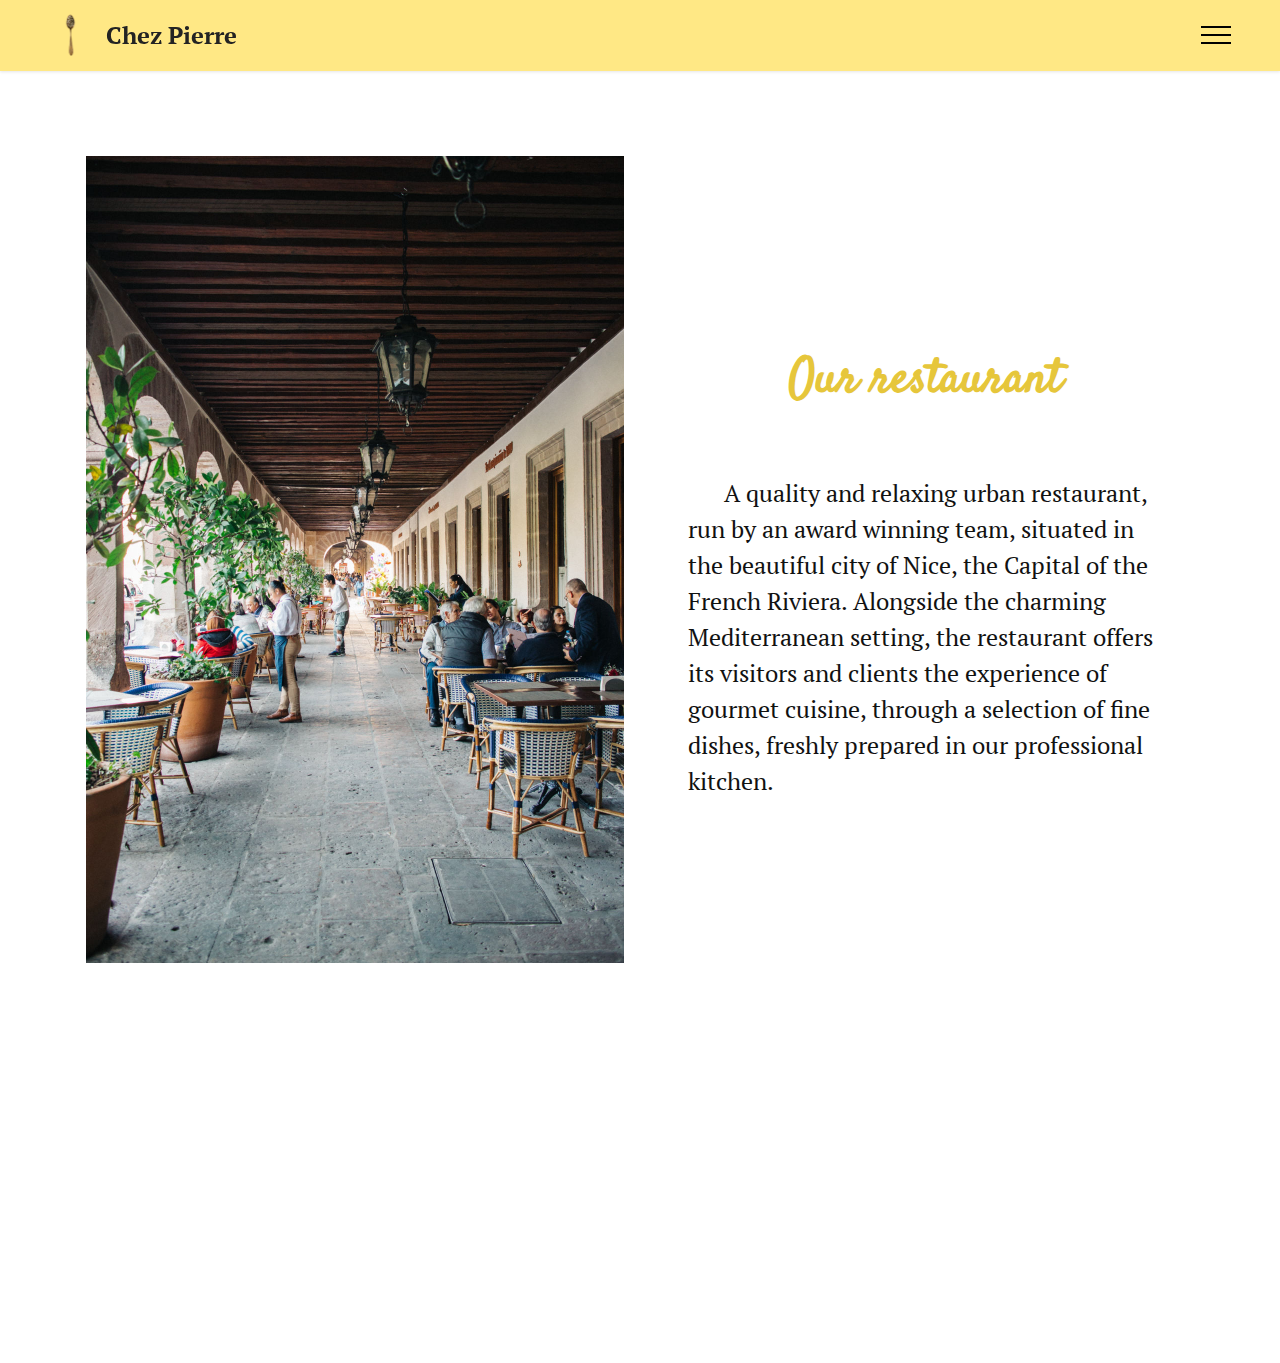
==== commit 4a894388: "Website" ====
--- a/aboutus.html
+++ b/aboutus.html
@@ -89,7 +89,6 @@
                 <div class="text-wrapper">
                     <h3 class="mbr-section-title mbr-fonts-style mb-3 display-2"><strong>Our restaurant</strong><br><br></h3>
                     <p class="mbr-text mbr-fonts-style display-7">&nbsp; &nbsp; &nbsp; A quality and relaxing urban restaurant, run by an award winning team, situated in the beautiful city of Nice, the Capital of the French Riviera. Alongside the charming Mediterranean setting, the restaurant offers its visitors and clients the experience of gourmet cuisine, through a selection of fine dishes, freshly prepared in our professional kitchen.<br>
-<br>&nbsp; &nbsp; &nbsp;The selection of products and ingredients in our menu tends to the diverse needs of our clients, with special attention to the quality requirements of our establishment.<br><br>&nbsp; &nbsp; &nbsp; &nbsp; &nbsp; &nbsp; &nbsp; &nbsp; &nbsp; &nbsp; &nbsp; &nbsp; &nbsp; &nbsp; &nbsp; &nbsp; &nbsp; &nbsp; &nbsp; &nbsp; &nbsp; &nbsp; &nbsp; &nbsp; &nbsp; &nbsp; &nbsp; &nbsp; &nbsp;<em>Chez Pierre</em>&nbsp;<br><br></p>
                 </div>
             </div>
         </div>
--- a/assets/mobirise/css/mbr-additional.css
+++ b/assets/mobirise/css/mbr-additional.css
@@ -5147,154 +5147,34 @@
 .cid-sjfCJ1hsAM .media-container-row .mbr-text {
   color: #111111;
 }
-.cid-sjeQ7qL36q {
-  background-image: url("../../../assets/images/pexels-lucas-allmann-1378424-2000x2997.jpg");
-}
-.cid-sjeQ7qL36q .mbr-text,
-.cid-sjeQ7qL36q .mbr-section-btn {
-  color: #ffffff;
+.cid-sjeCcqFXBi {
+  padding-top: 6rem;
+  padding-bottom: 6rem;
+  background-color: #ffffff;
+}
+@media (max-width: 991px) {
+  .cid-sjeCcqFXBi .image-wrapper {
+    margin-bottom: 1rem;
+  }
+}
+.cid-sjeCcqFXBi img {
+  width: 100%;
+}
+@media (min-width: 992px) {
+  .cid-sjeCcqFXBi .text-wrapper {
+    padding: 2rem;
+  }
+}
+.cid-sjeCcqFXBi .mbr-description {
+  text-align: left;
+}
+.cid-sjeCcqFXBi .mbr-section-title {
   text-align: center;
-}
-.cid-sjeQ7qL36q .mbr-section-title {
   color: #e6c63b;
-  text-align: center;
-}
-.cid-sjk40H05Bl {
-  padding-top: 2rem;
-  padding-bottom: 2rem;
-  background-color: #ffffff;
-}
-.cid-sjk40H05Bl .card-wrapper {
-  background-color: #fafafa;
-  margin-bottom: 2rem;
-  border-radius: 4px;
-  background: #fafafa;
-  transition: all 0.3s;
-  padding: 2rem;
-  padding-top: 3rem;
-}
-.cid-sjk40H05Bl .mbr-section-title,
-.cid-sjk40H05Bl .mbr-section-subtitle {
-  text-align: center;
-}
-@media (min-width: 992px) {
-  .cid-sjk40H05Bl .card-wrapper {
-    padding-left: 4rem;
-    padding-right: 4rem;
-  }
-}
-@media (max-width: 767px) {
-  .cid-sjk40H05Bl .card-wrapper {
-    padding: 1rem;
-    padding-top: 2rem;
-  }
-}
-.cid-sjk40H05Bl .mbr-section-subtitle {
+}
+.cid-sjeCcqFXBi .mbr-text {
   text-align: left;
-}
-.cid-sjk7NuvriV {
-  padding-top: 2rem;
-  padding-bottom: 2rem;
-  background-color: #ffffff;
-}
-.cid-sjk7NuvriV .card-wrapper {
-  background-color: #fafafa;
-  margin-bottom: 2rem;
-  border-radius: 4px;
-  background: #fafafa;
-  transition: all 0.3s;
-  padding: 2rem;
-  padding-top: 3rem;
-}
-.cid-sjk7NuvriV .mbr-section-title,
-.cid-sjk7NuvriV .mbr-section-subtitle {
-  text-align: center;
-}
-@media (min-width: 992px) {
-  .cid-sjk7NuvriV .card-wrapper {
-    padding-left: 4rem;
-    padding-right: 4rem;
-  }
-}
-@media (max-width: 767px) {
-  .cid-sjk7NuvriV .card-wrapper {
-    padding: 1rem;
-    padding-top: 2rem;
-  }
-}
-.cid-sjk7NuvriV .mbr-section-subtitle {
-  text-align: left;
-}
-.cid-sjkaaxsiVW {
-  padding-top: 2rem;
-  padding-bottom: 2rem;
-  background-color: #ffffff;
-}
-.cid-sjkaaxsiVW .card-wrapper {
-  background-color: #fafafa;
-  margin-bottom: 2rem;
-  border-radius: 4px;
-  background: #fafafa;
-  transition: all 0.3s;
-  padding: 2rem;
-  padding-top: 3rem;
-}
-.cid-sjkaaxsiVW .mbr-section-title,
-.cid-sjkaaxsiVW .mbr-section-subtitle {
-  text-align: center;
-}
-@media (min-width: 992px) {
-  .cid-sjkaaxsiVW .card-wrapper {
-    padding-left: 4rem;
-    padding-right: 4rem;
-  }
-}
-@media (max-width: 767px) {
-  .cid-sjkaaxsiVW .card-wrapper {
-    padding: 1rem;
-    padding-top: 2rem;
-  }
-}
-.cid-sjkaaxsiVW .mbr-section-subtitle {
-  text-align: left;
-}
-.cid-sjkctrviEp {
-  padding-top: 2rem;
-  padding-bottom: 2rem;
-  background-color: #ffffff;
-}
-.cid-sjkctrviEp .card-wrapper {
-  background-color: #fafafa;
-  margin-bottom: 2rem;
-  border-radius: 4px;
-  background: #fafafa;
-  transition: all 0.3s;
-  padding: 2rem;
-  padding-top: 3rem;
-}
-.cid-sjkctrviEp .mbr-section-title,
-.cid-sjkctrviEp .mbr-section-subtitle {
-  text-align: center;
-}
-@media (min-width: 992px) {
-  .cid-sjkctrviEp .card-wrapper {
-    padding-left: 4rem;
-    padding-right: 4rem;
-  }
-}
-@media (max-width: 767px) {
-  .cid-sjkctrviEp .card-wrapper {
-    padding: 1rem;
-    padding-top: 2rem;
-  }
-}
-.cid-sjkctrviEp .mbr-section-subtitle {
-  text-align: left;
-}
-.cid-sjln1LH5IH {
-  padding-top: 0px;
-  padding-bottom: 60px;
-  background-color: #ffffff;
+  color: #111111;
 }
 .cid-sjfCgOHuP1 {
   z-index: 1000;
@@ -5722,34 +5602,154 @@
 .cid-sjfCJ1hsAM .media-container-row .mbr-text {
   color: #111111;
 }
-.cid-sjeCcqFXBi {
-  padding-top: 6rem;
-  padding-bottom: 6rem;
+.cid-sjeQ7qL36q {
+  background-image: url("../../../assets/images/pexels-lucas-allmann-1378424-2000x2997.jpg");
+}
+.cid-sjeQ7qL36q .mbr-text,
+.cid-sjeQ7qL36q .mbr-section-btn {
+  color: #ffffff;
+  text-align: center;
+}
+.cid-sjeQ7qL36q .mbr-section-title {
+  color: #e6c63b;
+  text-align: center;
+}
+.cid-sjk40H05Bl {
+  padding-top: 2rem;
+  padding-bottom: 2rem;
   background-color: #ffffff;
 }
-@media (max-width: 991px) {
-  .cid-sjeCcqFXBi .image-wrapper {
-    margin-bottom: 1rem;
-  }
-}
-.cid-sjeCcqFXBi img {
-  width: 100%;
+.cid-sjk40H05Bl .card-wrapper {
+  background-color: #fafafa;
+  margin-bottom: 2rem;
+  border-radius: 4px;
+  background: #fafafa;
+  transition: all 0.3s;
+  padding: 2rem;
+  padding-top: 3rem;
+}
+.cid-sjk40H05Bl .mbr-section-title,
+.cid-sjk40H05Bl .mbr-section-subtitle {
+  text-align: center;
 }
 @media (min-width: 992px) {
-  .cid-sjeCcqFXBi .text-wrapper {
-    padding: 2rem;
-  }
-}
-.cid-sjeCcqFXBi .mbr-description {
+  .cid-sjk40H05Bl .card-wrapper {
+    padding-left: 4rem;
+    padding-right: 4rem;
+  }
+}
+@media (max-width: 767px) {
+  .cid-sjk40H05Bl .card-wrapper {
+    padding: 1rem;
+    padding-top: 2rem;
+  }
+}
+.cid-sjk40H05Bl .mbr-section-subtitle {
   text-align: left;
 }
-.cid-sjeCcqFXBi .mbr-section-title {
+.cid-sjk7NuvriV {
+  padding-top: 2rem;
+  padding-bottom: 2rem;
+  background-color: #ffffff;
+}
+.cid-sjk7NuvriV .card-wrapper {
+  background-color: #fafafa;
+  margin-bottom: 2rem;
+  border-radius: 4px;
+  background: #fafafa;
+  transition: all 0.3s;
+  padding: 2rem;
+  padding-top: 3rem;
+}
+.cid-sjk7NuvriV .mbr-section-title,
+.cid-sjk7NuvriV .mbr-section-subtitle {
   text-align: center;
-  color: #e6c63b;
-}
-.cid-sjeCcqFXBi .mbr-text {
+}
+@media (min-width: 992px) {
+  .cid-sjk7NuvriV .card-wrapper {
+    padding-left: 4rem;
+    padding-right: 4rem;
+  }
+}
+@media (max-width: 767px) {
+  .cid-sjk7NuvriV .card-wrapper {
+    padding: 1rem;
+    padding-top: 2rem;
+  }
+}
+.cid-sjk7NuvriV .mbr-section-subtitle {
   text-align: left;
-  color: #111111;
+}
+.cid-sjkaaxsiVW {
+  padding-top: 2rem;
+  padding-bottom: 2rem;
+  background-color: #ffffff;
+}
+.cid-sjkaaxsiVW .card-wrapper {
+  background-color: #fafafa;
+  margin-bottom: 2rem;
+  border-radius: 4px;
+  background: #fafafa;
+  transition: all 0.3s;
+  padding: 2rem;
+  padding-top: 3rem;
+}
+.cid-sjkaaxsiVW .mbr-section-title,
+.cid-sjkaaxsiVW .mbr-section-subtitle {
+  text-align: center;
+}
+@media (min-width: 992px) {
+  .cid-sjkaaxsiVW .card-wrapper {
+    padding-left: 4rem;
+    padding-right: 4rem;
+  }
+}
+@media (max-width: 767px) {
+  .cid-sjkaaxsiVW .card-wrapper {
+    padding: 1rem;
+    padding-top: 2rem;
+  }
+}
+.cid-sjkaaxsiVW .mbr-section-subtitle {
+  text-align: left;
+}
+.cid-sjkctrviEp {
+  padding-top: 2rem;
+  padding-bottom: 2rem;
+  background-color: #ffffff;
+}
+.cid-sjkctrviEp .card-wrapper {
+  background-color: #fafafa;
+  margin-bottom: 2rem;
+  border-radius: 4px;
+  background: #fafafa;
+  transition: all 0.3s;
+  padding: 2rem;
+  padding-top: 3rem;
+}
+.cid-sjkctrviEp .mbr-section-title,
+.cid-sjkctrviEp .mbr-section-subtitle {
+  text-align: center;
+}
+@media (min-width: 992px) {
+  .cid-sjkctrviEp .card-wrapper {
+    padding-left: 4rem;
+    padding-right: 4rem;
+  }
+}
+@media (max-width: 767px) {
+  .cid-sjkctrviEp .card-wrapper {
+    padding: 1rem;
+    padding-top: 2rem;
+  }
+}
+.cid-sjkctrviEp .mbr-section-subtitle {
+  text-align: left;
+}
+.cid-sjln1LH5IH {
+  padding-top: 0px;
+  padding-bottom: 60px;
+  background-color: #ffffff;
 }
 .cid-sjfCgOHuP1 {
   z-index: 1000;
--- a/assets/mobirise/css/mbr-additional.css
+++ b/assets/mobirise/css/mbr-additional.css
@@ -5147,154 +5147,34 @@
 .cid-sjfCJ1hsAM .media-container-row .mbr-text {
   color: #111111;
 }
-.cid-sjeQ7qL36q {
-  background-image: url("../../../assets/images/pexels-lucas-allmann-1378424-2000x2997.jpg");
-}
-.cid-sjeQ7qL36q .mbr-text,
-.cid-sjeQ7qL36q .mbr-section-btn {
-  color: #ffffff;
+.cid-sjeCcqFXBi {
+  padding-top: 6rem;
+  padding-bottom: 6rem;
+  background-color: #ffffff;
+}
+@media (max-width: 991px) {
+  .cid-sjeCcqFXBi .image-wrapper {
+    margin-bottom: 1rem;
+  }
+}
+.cid-sjeCcqFXBi img {
+  width: 100%;
+}
+@media (min-width: 992px) {
+  .cid-sjeCcqFXBi .text-wrapper {
+    padding: 2rem;
+  }
+}
+.cid-sjeCcqFXBi .mbr-description {
+  text-align: left;
+}
+.cid-sjeCcqFXBi .mbr-section-title {
   text-align: center;
-}
-.cid-sjeQ7qL36q .mbr-section-title {
   color: #e6c63b;
-  text-align: center;
-}
-.cid-sjk40H05Bl {
-  padding-top: 2rem;
-  padding-bottom: 2rem;
-  background-color: #ffffff;
-}
-.cid-sjk40H05Bl .card-wrapper {
-  background-color: #fafafa;
-  margin-bottom: 2rem;
-  border-radius: 4px;
-  background: #fafafa;
-  transition: all 0.3s;
-  padding: 2rem;
-  padding-top: 3rem;
-}
-.cid-sjk40H05Bl .mbr-section-title,
-.cid-sjk40H05Bl .mbr-section-subtitle {
-  text-align: center;
-}
-@media (min-width: 992px) {
-  .cid-sjk40H05Bl .card-wrapper {
-    padding-left: 4rem;
-    padding-right: 4rem;
-  }
-}
-@media (max-width: 767px) {
-  .cid-sjk40H05Bl .card-wrapper {
-    padding: 1rem;
-    padding-top: 2rem;
-  }
-}
-.cid-sjk40H05Bl .mbr-section-subtitle {
+}
+.cid-sjeCcqFXBi .mbr-text {
   text-align: left;
-}
-.cid-sjk7NuvriV {
-  padding-top: 2rem;
-  padding-bottom: 2rem;
-  background-color: #ffffff;
-}
-.cid-sjk7NuvriV .card-wrapper {
-  background-color: #fafafa;
-  margin-bottom: 2rem;
-  border-radius: 4px;
-  background: #fafafa;
-  transition: all 0.3s;
-  padding: 2rem;
-  padding-top: 3rem;
-}
-.cid-sjk7NuvriV .mbr-section-title,
-.cid-sjk7NuvriV .mbr-section-subtitle {
-  text-align: center;
-}
-@media (min-width: 992px) {
-  .cid-sjk7NuvriV .card-wrapper {
-    padding-left: 4rem;
-    padding-right: 4rem;
-  }
-}
-@media (max-width: 767px) {
-  .cid-sjk7NuvriV .card-wrapper {
-    padding: 1rem;
-    padding-top: 2rem;
-  }
-}
-.cid-sjk7NuvriV .mbr-section-subtitle {
-  text-align: left;
-}
-.cid-sjkaaxsiVW {
-  padding-top: 2rem;
-  padding-bottom: 2rem;
-  background-color: #ffffff;
-}
-.cid-sjkaaxsiVW .card-wrapper {
-  background-color: #fafafa;
-  margin-bottom: 2rem;
-  border-radius: 4px;
-  background: #fafafa;
-  transition: all 0.3s;
-  padding: 2rem;
-  padding-top: 3rem;
-}
-.cid-sjkaaxsiVW .mbr-section-title,
-.cid-sjkaaxsiVW .mbr-section-subtitle {
-  text-align: center;
-}
-@media (min-width: 992px) {
-  .cid-sjkaaxsiVW .card-wrapper {
-    padding-left: 4rem;
-    padding-right: 4rem;
-  }
-}
-@media (max-width: 767px) {
-  .cid-sjkaaxsiVW .card-wrapper {
-    padding: 1rem;
-    padding-top: 2rem;
-  }
-}
-.cid-sjkaaxsiVW .mbr-section-subtitle {
-  text-align: left;
-}
-.cid-sjkctrviEp {
-  padding-top: 2rem;
-  padding-bottom: 2rem;
-  background-color: #ffffff;
-}
-.cid-sjkctrviEp .card-wrapper {
-  background-color: #fafafa;
-  margin-bottom: 2rem;
-  border-radius: 4px;
-  background: #fafafa;
-  transition: all 0.3s;
-  padding: 2rem;
-  padding-top: 3rem;
-}
-.cid-sjkctrviEp .mbr-section-title,
-.cid-sjkctrviEp .mbr-section-subtitle {
-  text-align: center;
-}
-@media (min-width: 992px) {
-  .cid-sjkctrviEp .card-wrapper {
-    padding-left: 4rem;
-    padding-right: 4rem;
-  }
-}
-@media (max-width: 767px) {
-  .cid-sjkctrviEp .card-wrapper {
-    padding: 1rem;
-    padding-top: 2rem;
-  }
-}
-.cid-sjkctrviEp .mbr-section-subtitle {
-  text-align: left;
-}
-.cid-sjln1LH5IH {
-  padding-top: 0px;
-  padding-bottom: 60px;
-  background-color: #ffffff;
+  color: #111111;
 }
 .cid-sjfCgOHuP1 {
   z-index: 1000;
@@ -5722,34 +5602,154 @@
 .cid-sjfCJ1hsAM .media-container-row .mbr-text {
   color: #111111;
 }
-.cid-sjeCcqFXBi {
-  padding-top: 6rem;
-  padding-bottom: 6rem;
+.cid-sjeQ7qL36q {
+  background-image: url("../../../assets/images/pexels-lucas-allmann-1378424-2000x2997.jpg");
+}
+.cid-sjeQ7qL36q .mbr-text,
+.cid-sjeQ7qL36q .mbr-section-btn {
+  color: #ffffff;
+  text-align: center;
+}
+.cid-sjeQ7qL36q .mbr-section-title {
+  color: #e6c63b;
+  text-align: center;
+}
+.cid-sjk40H05Bl {
+  padding-top: 2rem;
+  padding-bottom: 2rem;
   background-color: #ffffff;
 }
-@media (max-width: 991px) {
-  .cid-sjeCcqFXBi .image-wrapper {
-    margin-bottom: 1rem;
-  }
-}
-.cid-sjeCcqFXBi img {
-  width: 100%;
+.cid-sjk40H05Bl .card-wrapper {
+  background-color: #fafafa;
+  margin-bottom: 2rem;
+  border-radius: 4px;
+  background: #fafafa;
+  transition: all 0.3s;
+  padding: 2rem;
+  padding-top: 3rem;
+}
+.cid-sjk40H05Bl .mbr-section-title,
+.cid-sjk40H05Bl .mbr-section-subtitle {
+  text-align: center;
 }
 @media (min-width: 992px) {
-  .cid-sjeCcqFXBi .text-wrapper {
-    padding: 2rem;
-  }
-}
-.cid-sjeCcqFXBi .mbr-description {
+  .cid-sjk40H05Bl .card-wrapper {
+    padding-left: 4rem;
+    padding-right: 4rem;
+  }
+}
+@media (max-width: 767px) {
+  .cid-sjk40H05Bl .card-wrapper {
+    padding: 1rem;
+    padding-top: 2rem;
+  }
+}
+.cid-sjk40H05Bl .mbr-section-subtitle {
   text-align: left;
 }
-.cid-sjeCcqFXBi .mbr-section-title {
+.cid-sjk7NuvriV {
+  padding-top: 2rem;
+  padding-bottom: 2rem;
+  background-color: #ffffff;
+}
+.cid-sjk7NuvriV .card-wrapper {
+  background-color: #fafafa;
+  margin-bottom: 2rem;
+  border-radius: 4px;
+  background: #fafafa;
+  transition: all 0.3s;
+  padding: 2rem;
+  padding-top: 3rem;
+}
+.cid-sjk7NuvriV .mbr-section-title,
+.cid-sjk7NuvriV .mbr-section-subtitle {
   text-align: center;
-  color: #e6c63b;
-}
-.cid-sjeCcqFXBi .mbr-text {
+}
+@media (min-width: 992px) {
+  .cid-sjk7NuvriV .card-wrapper {
+    padding-left: 4rem;
+    padding-right: 4rem;
+  }
+}
+@media (max-width: 767px) {
+  .cid-sjk7NuvriV .card-wrapper {
+    padding: 1rem;
+    padding-top: 2rem;
+  }
+}
+.cid-sjk7NuvriV .mbr-section-subtitle {
   text-align: left;
-  color: #111111;
+}
+.cid-sjkaaxsiVW {
+  padding-top: 2rem;
+  padding-bottom: 2rem;
+  background-color: #ffffff;
+}
+.cid-sjkaaxsiVW .card-wrapper {
+  background-color: #fafafa;
+  margin-bottom: 2rem;
+  border-radius: 4px;
+  background: #fafafa;
+  transition: all 0.3s;
+  padding: 2rem;
+  padding-top: 3rem;
+}
+.cid-sjkaaxsiVW .mbr-section-title,
+.cid-sjkaaxsiVW .mbr-section-subtitle {
+  text-align: center;
+}
+@media (min-width: 992px) {
+  .cid-sjkaaxsiVW .card-wrapper {
+    padding-left: 4rem;
+    padding-right: 4rem;
+  }
+}
+@media (max-width: 767px) {
+  .cid-sjkaaxsiVW .card-wrapper {
+    padding: 1rem;
+    padding-top: 2rem;
+  }
+}
+.cid-sjkaaxsiVW .mbr-section-subtitle {
+  text-align: left;
+}
+.cid-sjkctrviEp {
+  padding-top: 2rem;
+  padding-bottom: 2rem;
+  background-color: #ffffff;
+}
+.cid-sjkctrviEp .card-wrapper {
+  background-color: #fafafa;
+  margin-bottom: 2rem;
+  border-radius: 4px;
+  background: #fafafa;
+  transition: all 0.3s;
+  padding: 2rem;
+  padding-top: 3rem;
+}
+.cid-sjkctrviEp .mbr-section-title,
+.cid-sjkctrviEp .mbr-section-subtitle {
+  text-align: center;
+}
+@media (min-width: 992px) {
+  .cid-sjkctrviEp .card-wrapper {
+    padding-left: 4rem;
+    padding-right: 4rem;
+  }
+}
+@media (max-width: 767px) {
+  .cid-sjkctrviEp .card-wrapper {
+    padding: 1rem;
+    padding-top: 2rem;
+  }
+}
+.cid-sjkctrviEp .mbr-section-subtitle {
+  text-align: left;
+}
+.cid-sjln1LH5IH {
+  padding-top: 0px;
+  padding-bottom: 60px;
+  background-color: #ffffff;
 }
 .cid-sjfCgOHuP1 {
   z-index: 1000;
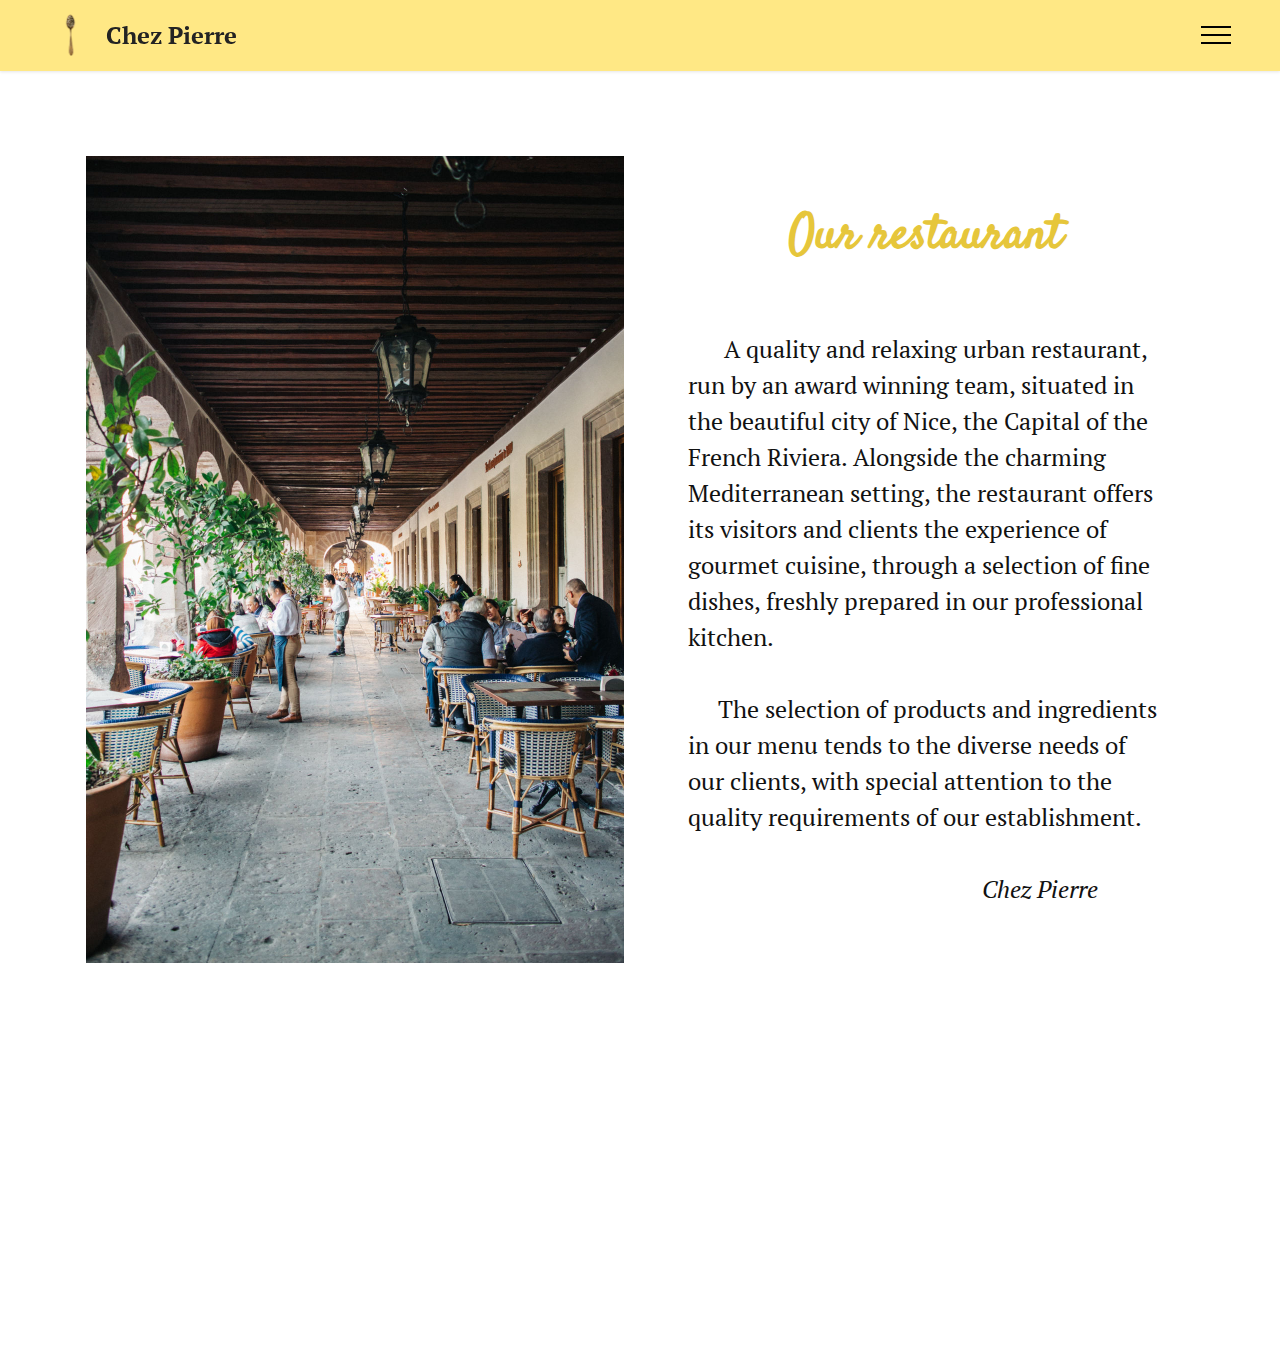
==== commit 0e11316f: "Website" ====
--- a/aboutus.html
+++ b/aboutus.html
@@ -89,6 +89,7 @@
                 <div class="text-wrapper">
                     <h3 class="mbr-section-title mbr-fonts-style mb-3 display-2"><strong>Our restaurant</strong><br><br></h3>
                     <p class="mbr-text mbr-fonts-style display-7">&nbsp; &nbsp; &nbsp; A quality and relaxing urban restaurant, run by an award winning team, situated in the beautiful city of Nice, the Capital of the French Riviera. Alongside the charming Mediterranean setting, the restaurant offers its visitors and clients the experience of gourmet cuisine, through a selection of fine dishes, freshly prepared in our professional kitchen.<br>
+<br>&nbsp; &nbsp; &nbsp;The selection of products and ingredients in our menu tends to the diverse needs of our clients, with special attention to the quality requirements of our establishment.<br><br>&nbsp; &nbsp; &nbsp; &nbsp; &nbsp; &nbsp; &nbsp; &nbsp; &nbsp; &nbsp; &nbsp; &nbsp; &nbsp; &nbsp; &nbsp; &nbsp; &nbsp; &nbsp; &nbsp; &nbsp; &nbsp; &nbsp; &nbsp; &nbsp; &nbsp;<em>Chez Pierre</em>&nbsp;<br><br></p>
                 </div>
             </div>
         </div>
@@ -141,7 +142,7 @@
             </div>
         </div>
     </div>
-</section><section style="background-color: #fff; font-family: -apple-system, BlinkMacSystemFont, 'Segoe UI', 'Roboto', 'Helvetica Neue', Arial, sans-serif; color:#aaa; font-size:12px; padding: 0; align-items: center; display: flex;"><a href="https://mobirise.site/f" style="flex: 1 1; height: 3rem; padding-left: 1rem;"></a><p style="flex: 0 0 auto; margin:0; padding-right:1rem;"><a href="https://mobirise.site/c" style="color:#aaa;">The</a> web page was made with Mobirise</p></section><script src="assets/web/assets/jquery/jquery.min.js"></script>  <script src="assets/popper/popper.min.js"></script>  <script src="assets/tether/tether.min.js"></script>  <script src="assets/bootstrap/js/bootstrap.min.js"></script>  <script src="assets/smoothscroll/smooth-scroll.js"></script>  <script src="assets/viewportchecker/jquery.viewportchecker.js"></script>  <script src="assets/dropdown/js/nav-dropdown.js"></script>  <script src="assets/dropdown/js/navbar-dropdown.js"></script>  <script src="assets/touchswipe/jquery.touch-swipe.min.js"></script>  <script src="assets/theme/js/script.js"></script>  
+</section><section style="background-color: #fff; font-family: -apple-system, BlinkMacSystemFont, 'Segoe UI', 'Roboto', 'Helvetica Neue', Arial, sans-serif; color:#aaa; font-size:12px; padding: 0; align-items: center; display: flex;"><a href="https://mobirise.site/s" style="flex: 1 1; height: 3rem; padding-left: 1rem;"></a><p style="flex: 0 0 auto; margin:0; padding-right:1rem;">Build a website - <a href="https://mobirise.site/v" style="color:#aaa;">Click for more</a></p></section><script src="assets/web/assets/jquery/jquery.min.js"></script>  <script src="assets/popper/popper.min.js"></script>  <script src="assets/tether/tether.min.js"></script>  <script src="assets/bootstrap/js/bootstrap.min.js"></script>  <script src="assets/smoothscroll/smooth-scroll.js"></script>  <script src="assets/viewportchecker/jquery.viewportchecker.js"></script>  <script src="assets/dropdown/js/nav-dropdown.js"></script>  <script src="assets/dropdown/js/navbar-dropdown.js"></script>  <script src="assets/touchswipe/jquery.touch-swipe.min.js"></script>  <script src="assets/theme/js/script.js"></script>  
   
   
  <div id="scrollToTop" class="scrollToTop mbr-arrow-up"><a style="text-align: center;"><i class="mbr-arrow-up-icon mbr-arrow-up-icon-cm cm-icon cm-icon-smallarrow-up"></i></a></div>
--- a/assets/mobirise/css/mbr-additional.css
+++ b/assets/mobirise/css/mbr-additional.css
@@ -1625,18 +1625,32 @@
     left: -1rem;
   }
 }
-.cid-sjljwoPRVq {
-  padding-top: 60px;
-  padding-bottom: 60px;
-  background-color: #ffffff;
-}
-.cid-sjljwoPRVq .mbr-section-subtitle {
-  color: #111111;
-}
-.cid-sjlm27NM08 {
-  padding-top: 60px;
-  padding-bottom: 60px;
-  background-color: #ffffff;
+.cid-sjlih6nHNG {
+  padding-top: 75px;
+  padding-bottom: 75px;
+  background-image: url("../../../assets/images/pexels-monserrat-sold-1560657-2000x3000.jpg");
+}
+.cid-sjlih6nHNG .title {
+  margin-bottom: 2rem;
+}
+.cid-sjlih6nHNG .mbr-section-subtitle {
+  color: #ffffff;
+}
+.cid-sjlih6nHNG a:not([href]):not([tabindex]) {
+  color: #fff;
+  border-radius: 3px;
+}
+.cid-sjlih6nHNG a.btn-white:not([href]):not([tabindex]) {
+  color: #333;
+}
+.cid-sjlih6nHNG textarea.form-control {
+  min-height: 188px;
+}
+.cid-sjlih6nHNG H2 {
+  color: #e6c63b;
+}
+.cid-sjlih6nHNG LABEL {
+  color: #ffffff;
 }
 .cid-sjfCJ1hsAM {
   padding-top: 2rem;
@@ -2064,32 +2078,69 @@
     left: -1rem;
   }
 }
-.cid-sjlih6nHNG {
-  padding-top: 75px;
-  padding-bottom: 75px;
-  background-image: url("../../../assets/images/pexels-monserrat-sold-1560657-2000x3000.jpg");
-}
-.cid-sjlih6nHNG .title {
+.cid-sjlqk8T4Ak {
+  padding-top: 30px;
+  padding-bottom: 0px;
+  background-color: #ffffff;
+}
+.cid-sjlqk8T4Ak P {
+  color: #767676;
+}
+.cid-sjkzguL02r {
+  padding-top: 6rem;
+  padding-bottom: 6rem;
+  background-color: #fafafa;
+}
+.cid-sjkzguL02r .card:not(:nth-last-child(1)) {
   margin-bottom: 2rem;
 }
-.cid-sjlih6nHNG .mbr-section-subtitle {
-  color: #ffffff;
-}
-.cid-sjlih6nHNG a:not([href]):not([tabindex]) {
-  color: #fff;
-  border-radius: 3px;
-}
-.cid-sjlih6nHNG a.btn-white:not([href]):not([tabindex]) {
-  color: #333;
-}
-.cid-sjlih6nHNG textarea.form-control {
-  min-height: 188px;
-}
-.cid-sjlih6nHNG H2 {
-  color: #e6c63b;
-}
-.cid-sjlih6nHNG LABEL {
-  color: #ffffff;
+.cid-sjkzguL02r .card-wrapper {
+  background-color: #ffffff;
+  border-radius: 4px;
+}
+.cid-sjkzguL02r .image-wrapper img {
+  width: 100%;
+  object-fit: cover;
+}
+.cid-sjkzguL02r .social-row .soc-item {
+  display: inline-block;
+  text-align: center;
+  border-radius: 50%;
+  margin-right: 0.6rem;
+  margin-bottom: 1rem;
+  padding: 0.5rem;
+  border: 2px solid #ffe161;
+  transition: all 0.3s;
+}
+.cid-sjkzguL02r .social-row .soc-item .mbr-iconfont {
+  display: flex;
+  justify-content: center;
+  align-content: center;
+  color: #ffe161;
+  font-size: 1.5rem;
+  transition: all 0.3s;
+}
+.cid-sjkzguL02r .social-row .soc-item:hover {
+  background-color: #ffe161;
+}
+.cid-sjkzguL02r .social-row .soc-item:hover .mbr-iconfont {
+  color: #000000;
+}
+@media (max-width: 767px) {
+  .cid-sjkzguL02r .card-box {
+    padding: 1rem;
+  }
+}
+@media (min-width: 768px) {
+  .cid-sjkzguL02r .card-box {
+    padding-right: 2rem;
+  }
+}
+@media (min-width: 992px) {
+  .cid-sjkzguL02r .card-box {
+    padding-left: 2rem;
+    padding-right: 4rem;
+  }
 }
 .cid-sjfCJ1hsAM {
   padding-top: 2rem;
@@ -2517,69 +2568,251 @@
     left: -1rem;
   }
 }
-.cid-sjlqk8T4Ak {
-  padding-top: 30px;
-  padding-bottom: 0px;
+.cid-sjlanywNQ1 {
+  padding-top: 45px;
+  padding-bottom: 30px;
   background-color: #ffffff;
 }
-.cid-sjlqk8T4Ak P {
-  color: #767676;
-}
-.cid-sjkzguL02r {
-  padding-top: 6rem;
-  padding-bottom: 6rem;
-  background-color: #fafafa;
-}
-.cid-sjkzguL02r .card:not(:nth-last-child(1)) {
-  margin-bottom: 2rem;
-}
-.cid-sjkzguL02r .card-wrapper {
+.cid-sjlanywNQ1 .mbr-section-subtitle {
+  color: #e6c63b;
+}
+.cid-sjlanywNQ1 .mbr-text {
+  color: #111111;
+}
+.cid-sjkFhD7gjf .modal-body .close {
+  background: #1b1b1b;
+}
+.cid-sjkFhD7gjf .modal-body .close span {
+  font-style: normal;
+}
+.cid-sjkFhD7gjf .carousel-inner > .active,
+.cid-sjkFhD7gjf .carousel-inner > .next,
+.cid-sjkFhD7gjf .carousel-inner > .prev {
+  display: flex;
+}
+.cid-sjkFhD7gjf .carousel-control .icon-next,
+.cid-sjkFhD7gjf .carousel-control .icon-prev {
+  margin-top: -18px;
+  font-size: 40px;
+  line-height: 27px;
+}
+.cid-sjkFhD7gjf .carousel-control:hover {
+  background: #1b1b1b;
+  color: #fff;
+  opacity: 1;
+}
+@media (max-width: 767px) {
+  .cid-sjkFhD7gjf .container .carousel-control {
+    margin-bottom: 0;
+  }
+}
+.cid-sjkFhD7gjf .boxed-slider {
+  position: relative;
+  padding: 93px 0;
+}
+.cid-sjkFhD7gjf .boxed-slider > div {
+  position: relative;
+}
+.cid-sjkFhD7gjf .container img {
+  width: 100%;
+}
+.cid-sjkFhD7gjf .container img + .row {
+  position: absolute;
+  top: 50%;
+  left: 0;
+  right: 0;
+  -webkit-transform: translateY(-50%);
+  -moz-transform: translateY(-50%);
+  transform: translateY(-50%);
+  z-index: 2;
+}
+.cid-sjkFhD7gjf .mbr-section {
+  padding: 0;
+  background-attachment: scroll;
+}
+.cid-sjkFhD7gjf .mbr-table-cell {
+  padding: 0;
+}
+.cid-sjkFhD7gjf .container .carousel-indicators {
+  margin-bottom: 3px;
+}
+.cid-sjkFhD7gjf .carousel-caption {
+  top: 50%;
+  right: 0;
+  bottom: auto;
+  left: 0;
+  display: -webkit-flex;
+  align-items: center;
+  -webkit-transform: translateY(-50%);
+  transform: translateY(-50%);
+  -webkit-align-items: center;
+}
+.cid-sjkFhD7gjf .mbr-overlay {
+  z-index: 1;
+}
+.cid-sjkFhD7gjf .container-slide.container {
+  min-width: 100%;
+  min-height: 100vh;
+  padding: 0;
+}
+.cid-sjkFhD7gjf .carousel-item {
+  background-position: 50% 50%;
+  background-repeat: no-repeat;
+  background-size: cover;
+  opacity: 1;
+}
+.cid-sjkFhD7gjf .carousel-item.active.right,
+.cid-sjkFhD7gjf .carousel-item.next {
+  left: 0;
+  transition: opacity 0.7s ease-in-out;
+  opacity: 0;
+}
+.cid-sjkFhD7gjf .carousel-item.active.left,
+.cid-sjkFhD7gjf .carousel-item.prev {
+  left: 0;
+  transition: opacity 0.7s ease-in-out;
+  opacity: 0;
+}
+.cid-sjkFhD7gjf .carousel-item.active,
+.cid-sjkFhD7gjf .carousel-item.next.left,
+.cid-sjkFhD7gjf .carousel-item.prev.right {
+  left: 0;
+  opacity: 1;
+}
+.cid-sjkFhD7gjf .mbr-slider .carousel-control {
+  top: 50%;
+  width: 70px;
+  height: 70px;
+  margin-top: -1.5rem;
+  font-size: 35px;
+  background-color: rgba(0, 0, 0, 0.5);
+  border: 2px solid #fff;
+  border-radius: 50%;
+  transition: all .3s;
+  z-index: 11;
+}
+.cid-sjkFhD7gjf .mbr-slider .carousel-control.carousel-control-prev {
+  left: 0;
+  margin-left: 2.5rem;
+}
+.cid-sjkFhD7gjf .mbr-slider .carousel-control.carousel-control-next {
+  right: 0;
+  margin-right: 2.5rem;
+}
+.cid-sjkFhD7gjf .mbr-slider .carousel-control .mbr-iconfont {
+  font-size: 2rem;
+}
+@media (max-width: 767px) {
+  .cid-sjkFhD7gjf .mbr-slider .carousel-control {
+    top: auto;
+    bottom: 1rem;
+  }
+}
+.cid-sjkFhD7gjf .mbr-slider .carousel-indicators {
+  position: absolute;
+  bottom: 0;
+  margin-bottom: 1.5rem !important;
+}
+.cid-sjkFhD7gjf .mbr-slider .carousel-indicators li {
+  max-width: 20px;
+  width: 20px;
+  height: 20px;
+  max-height: 20px;
+  margin: 3px;
+  background-color: rgba(0, 0, 0, 0.5);
+  border: 2px solid #fff;
+  border-radius: 50%;
+  opacity: .5;
+  transition: all .3s;
+}
+.cid-sjkFhD7gjf .mbr-slider .carousel-indicators li.active,
+.cid-sjkFhD7gjf .mbr-slider .carousel-indicators li:hover {
+  opacity: .9;
+}
+.cid-sjkFhD7gjf .mbr-slider .carousel-indicators li::after,
+.cid-sjkFhD7gjf .mbr-slider .carousel-indicators li::before {
+  content: none;
+}
+.cid-sjkFhD7gjf .mbr-slider .carousel-indicators.ie-fix {
+  left: 50%;
+  display: block;
+  width: 60%;
+  margin-left: -30%;
+  text-align: center;
+}
+@media (max-width: 576px) {
+  .cid-sjkFhD7gjf .mbr-slider .carousel-indicators {
+    display: none !important;
+  }
+}
+.cid-sjkFhD7gjf .mbr-slider > .container img {
+  width: 100%;
+}
+.cid-sjkFhD7gjf .mbr-slider > .container img + .row {
+  position: absolute;
+  top: 50%;
+  right: 0;
+  left: 0;
+  z-index: 2;
+  -moz-transform: translateY(-50%);
+  -webkit-transform: translateY(-50%);
+  transform: translateY(-50%);
+}
+.cid-sjkFhD7gjf .mbr-slider > .container .carousel-indicators {
+  margin-bottom: 3px;
+}
+@media (max-width: 576px) {
+  .cid-sjkFhD7gjf .mbr-slider > .container .carousel-control {
+    margin-bottom: 0;
+  }
+}
+.cid-sjkFhD7gjf .mbr-slider .mbr-section {
+  padding: 0;
+  background-attachment: scroll;
+}
+.cid-sjkFhD7gjf .mbr-slider .mbr-table-cell {
+  padding: 0;
+}
+.cid-sjkFhD7gjf .carousel-item .container.container-slide {
+  position: initial;
+  min-height: 0;
+}
+.cid-sjkFhD7gjf .full-screen .slider-fullscreen-image {
+  min-height: 100vh;
+  background-repeat: no-repeat;
+  background-position: 50% 50%;
+  background-size: cover;
+}
+.cid-sjkFhD7gjf .full-screen .slider-fullscreen-image.active {
+  display: -o-flex;
+}
+.cid-sjkFhD7gjf .full-screen .container {
+  width: auto;
+  padding-right: 0;
+  padding-left: 0;
+}
+.cid-sjkFhD7gjf .full-screen .carousel-item .container.container-slide {
+  width: 100%;
+  min-height: 100vh;
+  padding: 0;
+}
+.cid-sjkFhD7gjf .full-screen .carousel-item .container.container-slide img {
+  display: none;
+}
+.cid-sjkFhD7gjf .mbr-background-video-preview {
+  position: absolute;
+  top: 0;
+  right: 0;
+  bottom: 0;
+  left: 0;
+}
+.cid-sjkFhD7gjf .mbr-overlay ~ .container-slide {
+  z-index: auto;
+}
+.cid-sjrRmPWpJL {
+  padding-top: 2rem;
+  padding-bottom: 3rem;
   background-color: #ffffff;
-  border-radius: 4px;
-}
-.cid-sjkzguL02r .image-wrapper img {
-  width: 100%;
-  object-fit: cover;
-}
-.cid-sjkzguL02r .social-row .soc-item {
-  display: inline-block;
-  text-align: center;
-  border-radius: 50%;
-  margin-right: 0.6rem;
-  margin-bottom: 1rem;
-  padding: 0.5rem;
-  border: 2px solid #ffe161;
-  transition: all 0.3s;
-}
-.cid-sjkzguL02r .social-row .soc-item .mbr-iconfont {
-  display: flex;
-  justify-content: center;
-  align-content: center;
-  color: #ffe161;
-  font-size: 1.5rem;
-  transition: all 0.3s;
-}
-.cid-sjkzguL02r .social-row .soc-item:hover {
-  background-color: #ffe161;
-}
-.cid-sjkzguL02r .social-row .soc-item:hover .mbr-iconfont {
-  color: #000000;
-}
-@media (max-width: 767px) {
-  .cid-sjkzguL02r .card-box {
-    padding: 1rem;
-  }
-}
-@media (min-width: 768px) {
-  .cid-sjkzguL02r .card-box {
-    padding-right: 2rem;
-  }
-}
-@media (min-width: 992px) {
-  .cid-sjkzguL02r .card-box {
-    padding-left: 2rem;
-    padding-right: 4rem;
-  }
 }
 .cid-sjfCJ1hsAM {
   padding-top: 2rem;
@@ -2654,6 +2887,46 @@
 }
 .cid-sjfCJ1hsAM .media-container-row .mbr-text {
   color: #111111;
+}
+.cid-sjfpYjRggF {
+  background-color: #fafafa;
+}
+.cid-sjfpYjRggF .mbr-text,
+.cid-sjfpYjRggF .mbr-section-btn {
+  color: #232323;
+}
+@media (max-width: 991px) {
+  .cid-sjfpYjRggF .mbr-text,
+  .cid-sjfpYjRggF .mbr-section-title {
+    text-align: center;
+  }
+}
+.cid-sjfpYjRggF a.btn {
+  height: 100%;
+  margin: 0;
+}
+.cid-sjfpYjRggF .mbr-section-btn {
+  display: flex;
+  margin-bottom: 1.2rem;
+  width: 100%;
+}
+.cid-sjfpYjRggF .mbr-section-btn .btn {
+  width: 100%;
+}
+@media (max-width: 991px) {
+  .cid-sjfpYjRggF .image-wrapper {
+    margin-bottom: 2rem;
+  }
+  .cid-sjfpYjRggF .content-wrapper {
+    flex-direction: column-reverse;
+  }
+}
+.cid-sjfpYjRggF .justify-content-center {
+  align-items: center;
+}
+.cid-sjfpYjRggF .mbr-section-title {
+  color: #e6c63b;
+  text-align: left;
 }
 .cid-sjfCgOHuP1 {
   z-index: 1000;
@@ -3007,252 +3280,6 @@
     left: -1rem;
   }
 }
-.cid-sjlanywNQ1 {
-  padding-top: 45px;
-  padding-bottom: 30px;
-  background-color: #ffffff;
-}
-.cid-sjlanywNQ1 .mbr-section-subtitle {
-  color: #e6c63b;
-}
-.cid-sjlanywNQ1 .mbr-text {
-  color: #111111;
-}
-.cid-sjkFhD7gjf .modal-body .close {
-  background: #1b1b1b;
-}
-.cid-sjkFhD7gjf .modal-body .close span {
-  font-style: normal;
-}
-.cid-sjkFhD7gjf .carousel-inner > .active,
-.cid-sjkFhD7gjf .carousel-inner > .next,
-.cid-sjkFhD7gjf .carousel-inner > .prev {
-  display: flex;
-}
-.cid-sjkFhD7gjf .carousel-control .icon-next,
-.cid-sjkFhD7gjf .carousel-control .icon-prev {
-  margin-top: -18px;
-  font-size: 40px;
-  line-height: 27px;
-}
-.cid-sjkFhD7gjf .carousel-control:hover {
-  background: #1b1b1b;
-  color: #fff;
-  opacity: 1;
-}
-@media (max-width: 767px) {
-  .cid-sjkFhD7gjf .container .carousel-control {
-    margin-bottom: 0;
-  }
-}
-.cid-sjkFhD7gjf .boxed-slider {
-  position: relative;
-  padding: 93px 0;
-}
-.cid-sjkFhD7gjf .boxed-slider > div {
-  position: relative;
-}
-.cid-sjkFhD7gjf .container img {
-  width: 100%;
-}
-.cid-sjkFhD7gjf .container img + .row {
-  position: absolute;
-  top: 50%;
-  left: 0;
-  right: 0;
-  -webkit-transform: translateY(-50%);
-  -moz-transform: translateY(-50%);
-  transform: translateY(-50%);
-  z-index: 2;
-}
-.cid-sjkFhD7gjf .mbr-section {
-  padding: 0;
-  background-attachment: scroll;
-}
-.cid-sjkFhD7gjf .mbr-table-cell {
-  padding: 0;
-}
-.cid-sjkFhD7gjf .container .carousel-indicators {
-  margin-bottom: 3px;
-}
-.cid-sjkFhD7gjf .carousel-caption {
-  top: 50%;
-  right: 0;
-  bottom: auto;
-  left: 0;
-  display: -webkit-flex;
-  align-items: center;
-  -webkit-transform: translateY(-50%);
-  transform: translateY(-50%);
-  -webkit-align-items: center;
-}
-.cid-sjkFhD7gjf .mbr-overlay {
-  z-index: 1;
-}
-.cid-sjkFhD7gjf .container-slide.container {
-  min-width: 100%;
-  min-height: 100vh;
-  padding: 0;
-}
-.cid-sjkFhD7gjf .carousel-item {
-  background-position: 50% 50%;
-  background-repeat: no-repeat;
-  background-size: cover;
-  opacity: 1;
-}
-.cid-sjkFhD7gjf .carousel-item.active.right,
-.cid-sjkFhD7gjf .carousel-item.next {
-  left: 0;
-  transition: opacity 0.7s ease-in-out;
-  opacity: 0;
-}
-.cid-sjkFhD7gjf .carousel-item.active.left,
-.cid-sjkFhD7gjf .carousel-item.prev {
-  left: 0;
-  transition: opacity 0.7s ease-in-out;
-  opacity: 0;
-}
-.cid-sjkFhD7gjf .carousel-item.active,
-.cid-sjkFhD7gjf .carousel-item.next.left,
-.cid-sjkFhD7gjf .carousel-item.prev.right {
-  left: 0;
-  opacity: 1;
-}
-.cid-sjkFhD7gjf .mbr-slider .carousel-control {
-  top: 50%;
-  width: 70px;
-  height: 70px;
-  margin-top: -1.5rem;
-  font-size: 35px;
-  background-color: rgba(0, 0, 0, 0.5);
-  border: 2px solid #fff;
-  border-radius: 50%;
-  transition: all .3s;
-  z-index: 11;
-}
-.cid-sjkFhD7gjf .mbr-slider .carousel-control.carousel-control-prev {
-  left: 0;
-  margin-left: 2.5rem;
-}
-.cid-sjkFhD7gjf .mbr-slider .carousel-control.carousel-control-next {
-  right: 0;
-  margin-right: 2.5rem;
-}
-.cid-sjkFhD7gjf .mbr-slider .carousel-control .mbr-iconfont {
-  font-size: 2rem;
-}
-@media (max-width: 767px) {
-  .cid-sjkFhD7gjf .mbr-slider .carousel-control {
-    top: auto;
-    bottom: 1rem;
-  }
-}
-.cid-sjkFhD7gjf .mbr-slider .carousel-indicators {
-  position: absolute;
-  bottom: 0;
-  margin-bottom: 1.5rem !important;
-}
-.cid-sjkFhD7gjf .mbr-slider .carousel-indicators li {
-  max-width: 20px;
-  width: 20px;
-  height: 20px;
-  max-height: 20px;
-  margin: 3px;
-  background-color: rgba(0, 0, 0, 0.5);
-  border: 2px solid #fff;
-  border-radius: 50%;
-  opacity: .5;
-  transition: all .3s;
-}
-.cid-sjkFhD7gjf .mbr-slider .carousel-indicators li.active,
-.cid-sjkFhD7gjf .mbr-slider .carousel-indicators li:hover {
-  opacity: .9;
-}
-.cid-sjkFhD7gjf .mbr-slider .carousel-indicators li::after,
-.cid-sjkFhD7gjf .mbr-slider .carousel-indicators li::before {
-  content: none;
-}
-.cid-sjkFhD7gjf .mbr-slider .carousel-indicators.ie-fix {
-  left: 50%;
-  display: block;
-  width: 60%;
-  margin-left: -30%;
-  text-align: center;
-}
-@media (max-width: 576px) {
-  .cid-sjkFhD7gjf .mbr-slider .carousel-indicators {
-    display: none !important;
-  }
-}
-.cid-sjkFhD7gjf .mbr-slider > .container img {
-  width: 100%;
-}
-.cid-sjkFhD7gjf .mbr-slider > .container img + .row {
-  position: absolute;
-  top: 50%;
-  right: 0;
-  left: 0;
-  z-index: 2;
-  -moz-transform: translateY(-50%);
-  -webkit-transform: translateY(-50%);
-  transform: translateY(-50%);
-}
-.cid-sjkFhD7gjf .mbr-slider > .container .carousel-indicators {
-  margin-bottom: 3px;
-}
-@media (max-width: 576px) {
-  .cid-sjkFhD7gjf .mbr-slider > .container .carousel-control {
-    margin-bottom: 0;
-  }
-}
-.cid-sjkFhD7gjf .mbr-slider .mbr-section {
-  padding: 0;
-  background-attachment: scroll;
-}
-.cid-sjkFhD7gjf .mbr-slider .mbr-table-cell {
-  padding: 0;
-}
-.cid-sjkFhD7gjf .carousel-item .container.container-slide {
-  position: initial;
-  min-height: 0;
-}
-.cid-sjkFhD7gjf .full-screen .slider-fullscreen-image {
-  min-height: 100vh;
-  background-repeat: no-repeat;
-  background-position: 50% 50%;
-  background-size: cover;
-}
-.cid-sjkFhD7gjf .full-screen .slider-fullscreen-image.active {
-  display: -o-flex;
-}
-.cid-sjkFhD7gjf .full-screen .container {
-  width: auto;
-  padding-right: 0;
-  padding-left: 0;
-}
-.cid-sjkFhD7gjf .full-screen .carousel-item .container.container-slide {
-  width: 100%;
-  min-height: 100vh;
-  padding: 0;
-}
-.cid-sjkFhD7gjf .full-screen .carousel-item .container.container-slide img {
-  display: none;
-}
-.cid-sjkFhD7gjf .mbr-background-video-preview {
-  position: absolute;
-  top: 0;
-  right: 0;
-  bottom: 0;
-  left: 0;
-}
-.cid-sjkFhD7gjf .mbr-overlay ~ .container-slide {
-  z-index: auto;
-}
-.cid-sjrRmPWpJL {
-  padding-top: 2rem;
-  padding-bottom: 3rem;
-  background-color: #ffffff;
-}
 .cid-sjfCJ1hsAM {
   padding-top: 2rem;
   padding-bottom: 2rem;
@@ -3325,6 +3352,35 @@
   text-align: right;
 }
 .cid-sjfCJ1hsAM .media-container-row .mbr-text {
+  color: #111111;
+}
+.cid-sjfjekV5Nv {
+  padding-top: 5rem;
+  padding-bottom: 5rem;
+  background-image: url("../../../assets/images/pexels-lucas-allmann-1378424-2000x2997.jpg");
+}
+.cid-sjfjekV5Nv .mbr-iconfont {
+  display: block;
+  font-size: 5rem;
+  color: #232323;
+  margin-bottom: 2rem;
+}
+.cid-sjfjekV5Nv .card-wrapper {
+  padding: 3rem;
+  background: #ffffff;
+  border-radius: 4px;
+}
+@media (max-width: 992px) {
+  .cid-sjfjekV5Nv .card-wrapper {
+    margin-bottom: 2rem;
+  }
+}
+@media (max-width: 767px) {
+  .cid-sjfjekV5Nv .card-wrapper {
+    padding: 3rem 1rem;
+  }
+}
+.cid-sjfjekV5Nv .mbr-section-title {
   color: #111111;
 }
 .cid-sjfCgOHuP1 {
@@ -3679,14 +3735,10 @@
     left: -1rem;
   }
 }
-.cid-sjjXV0AaAy {
-  background-image: url("../../../assets/images/pexels-shamia-casiano-2015097-2000x2667.jpg");
-}
-.cid-sjjXV0AaAy .mbr-section-title {
-  color: #e6c63b;
-}
-.cid-sjjXV0AaAy .mbr-section-subtitle {
-  color: #ffffff;
+.cid-sjrTN4COME {
+  padding-top: 1rem;
+  padding-bottom: 3rem;
+  background-color: #ffffff;
 }
 .cid-sjfCJ1hsAM {
   padding-top: 2rem;
@@ -3762,45 +3814,38 @@
 .cid-sjfCJ1hsAM .media-container-row .mbr-text {
   color: #111111;
 }
-.cid-sjfpYjRggF {
-  background-color: #fafafa;
-}
-.cid-sjfpYjRggF .mbr-text,
-.cid-sjfpYjRggF .mbr-section-btn {
-  color: #232323;
-}
-@media (max-width: 991px) {
-  .cid-sjfpYjRggF .mbr-text,
-  .cid-sjfpYjRggF .mbr-section-title {
-    text-align: center;
-  }
-}
-.cid-sjfpYjRggF a.btn {
+.cid-sjfcNDyeMA {
+  padding-top: 5rem;
+  padding-bottom: 5rem;
+  background-image: url("../../../assets/images/pexels-lucas-allmann-1378424-2000x2997.jpg");
+}
+.cid-sjfcNDyeMA .google-map {
+  height: 30rem;
+  position: relative;
+}
+.cid-sjfcNDyeMA .google-map iframe {
   height: 100%;
-  margin: 0;
-}
-.cid-sjfpYjRggF .mbr-section-btn {
-  display: flex;
-  margin-bottom: 1.2rem;
-  width: 100%;
-}
-.cid-sjfpYjRggF .mbr-section-btn .btn {
-  width: 100%;
-}
-@media (max-width: 991px) {
-  .cid-sjfpYjRggF .image-wrapper {
-    margin-bottom: 2rem;
-  }
-  .cid-sjfpYjRggF .content-wrapper {
-    flex-direction: column-reverse;
-  }
-}
-.cid-sjfpYjRggF .justify-content-center {
-  align-items: center;
-}
-.cid-sjfpYjRggF .mbr-section-title {
-  color: #e6c63b;
-  text-align: left;
+  width: 100%;
+}
+.cid-sjfcNDyeMA .google-map [data-state-details] {
+  color: #6b6763;
+  height: 1.5em;
+  margin-top: -0.75em;
+  padding-left: 1.25rem;
+  padding-right: 1.25rem;
+  position: absolute;
+  text-align: center;
+  top: 50%;
+  width: 100%;
+}
+.cid-sjfcNDyeMA .google-map[data-state] {
+  background: #e9e5dc;
+}
+.cid-sjfcNDyeMA .google-map[data-state="loading"] [data-state-details] {
+  display: none;
+}
+.cid-sjfcNDyeMA .mbr-section-title {
+  color: #ffe161;
 }
 .cid-sjfCgOHuP1 {
   z-index: 1000;
@@ -4228,33 +4273,33 @@
 .cid-sjfCJ1hsAM .media-container-row .mbr-text {
   color: #111111;
 }
-.cid-sjfjekV5Nv {
-  padding-top: 5rem;
-  padding-bottom: 5rem;
-  background-image: url("../../../assets/images/pexels-lucas-allmann-1378424-2000x2997.jpg");
-}
-.cid-sjfjekV5Nv .mbr-iconfont {
-  display: block;
-  font-size: 5rem;
-  color: #232323;
-  margin-bottom: 2rem;
-}
-.cid-sjfjekV5Nv .card-wrapper {
-  padding: 3rem;
-  background: #ffffff;
-  border-radius: 4px;
-}
-@media (max-width: 992px) {
-  .cid-sjfjekV5Nv .card-wrapper {
-    margin-bottom: 2rem;
-  }
-}
-@media (max-width: 767px) {
-  .cid-sjfjekV5Nv .card-wrapper {
-    padding: 3rem 1rem;
-  }
-}
-.cid-sjfjekV5Nv .mbr-section-title {
+.cid-sjeCcqFXBi {
+  padding-top: 6rem;
+  padding-bottom: 6rem;
+  background-color: #ffffff;
+}
+@media (max-width: 991px) {
+  .cid-sjeCcqFXBi .image-wrapper {
+    margin-bottom: 1rem;
+  }
+}
+.cid-sjeCcqFXBi img {
+  width: 100%;
+}
+@media (min-width: 992px) {
+  .cid-sjeCcqFXBi .text-wrapper {
+    padding: 2rem;
+  }
+}
+.cid-sjeCcqFXBi .mbr-description {
+  text-align: left;
+}
+.cid-sjeCcqFXBi .mbr-section-title {
+  text-align: center;
+  color: #e6c63b;
+}
+.cid-sjeCcqFXBi .mbr-text {
+  text-align: left;
   color: #111111;
 }
 .cid-sjfCgOHuP1 {
@@ -4609,11 +4654,6 @@
     left: -1rem;
   }
 }
-.cid-sjrTN4COME {
-  padding-top: 1rem;
-  padding-bottom: 3rem;
-  background-color: #ffffff;
-}
 .cid-sjfCJ1hsAM {
   padding-top: 2rem;
   padding-bottom: 2rem;
@@ -4688,38 +4728,154 @@
 .cid-sjfCJ1hsAM .media-container-row .mbr-text {
   color: #111111;
 }
-.cid-sjfcNDyeMA {
-  padding-top: 5rem;
-  padding-bottom: 5rem;
+.cid-sjeQ7qL36q {
   background-image: url("../../../assets/images/pexels-lucas-allmann-1378424-2000x2997.jpg");
 }
-.cid-sjfcNDyeMA .google-map {
-  height: 30rem;
-  position: relative;
-}
-.cid-sjfcNDyeMA .google-map iframe {
-  height: 100%;
-  width: 100%;
-}
-.cid-sjfcNDyeMA .google-map [data-state-details] {
-  color: #6b6763;
-  height: 1.5em;
-  margin-top: -0.75em;
-  padding-left: 1.25rem;
-  padding-right: 1.25rem;
-  position: absolute;
+.cid-sjeQ7qL36q .mbr-text,
+.cid-sjeQ7qL36q .mbr-section-btn {
+  color: #ffffff;
   text-align: center;
-  top: 50%;
-  width: 100%;
-}
-.cid-sjfcNDyeMA .google-map[data-state] {
-  background: #e9e5dc;
-}
-.cid-sjfcNDyeMA .google-map[data-state="loading"] [data-state-details] {
-  display: none;
-}
-.cid-sjfcNDyeMA .mbr-section-title {
-  color: #ffe161;
+}
+.cid-sjeQ7qL36q .mbr-section-title {
+  color: #e6c63b;
+  text-align: center;
+}
+.cid-sjk40H05Bl {
+  padding-top: 2rem;
+  padding-bottom: 2rem;
+  background-color: #ffffff;
+}
+.cid-sjk40H05Bl .card-wrapper {
+  background-color: #fafafa;
+  margin-bottom: 2rem;
+  border-radius: 4px;
+  background: #fafafa;
+  transition: all 0.3s;
+  padding: 2rem;
+  padding-top: 3rem;
+}
+.cid-sjk40H05Bl .mbr-section-title,
+.cid-sjk40H05Bl .mbr-section-subtitle {
+  text-align: center;
+}
+@media (min-width: 992px) {
+  .cid-sjk40H05Bl .card-wrapper {
+    padding-left: 4rem;
+    padding-right: 4rem;
+  }
+}
+@media (max-width: 767px) {
+  .cid-sjk40H05Bl .card-wrapper {
+    padding: 1rem;
+    padding-top: 2rem;
+  }
+}
+.cid-sjk40H05Bl .mbr-section-subtitle {
+  text-align: left;
+}
+.cid-sjk7NuvriV {
+  padding-top: 2rem;
+  padding-bottom: 2rem;
+  background-color: #ffffff;
+}
+.cid-sjk7NuvriV .card-wrapper {
+  background-color: #fafafa;
+  margin-bottom: 2rem;
+  border-radius: 4px;
+  background: #fafafa;
+  transition: all 0.3s;
+  padding: 2rem;
+  padding-top: 3rem;
+}
+.cid-sjk7NuvriV .mbr-section-title,
+.cid-sjk7NuvriV .mbr-section-subtitle {
+  text-align: center;
+}
+@media (min-width: 992px) {
+  .cid-sjk7NuvriV .card-wrapper {
+    padding-left: 4rem;
+    padding-right: 4rem;
+  }
+}
+@media (max-width: 767px) {
+  .cid-sjk7NuvriV .card-wrapper {
+    padding: 1rem;
+    padding-top: 2rem;
+  }
+}
+.cid-sjk7NuvriV .mbr-section-subtitle {
+  text-align: left;
+}
+.cid-sjkaaxsiVW {
+  padding-top: 2rem;
+  padding-bottom: 2rem;
+  background-color: #ffffff;
+}
+.cid-sjkaaxsiVW .card-wrapper {
+  background-color: #fafafa;
+  margin-bottom: 2rem;
+  border-radius: 4px;
+  background: #fafafa;
+  transition: all 0.3s;
+  padding: 2rem;
+  padding-top: 3rem;
+}
+.cid-sjkaaxsiVW .mbr-section-title,
+.cid-sjkaaxsiVW .mbr-section-subtitle {
+  text-align: center;
+}
+@media (min-width: 992px) {
+  .cid-sjkaaxsiVW .card-wrapper {
+    padding-left: 4rem;
+    padding-right: 4rem;
+  }
+}
+@media (max-width: 767px) {
+  .cid-sjkaaxsiVW .card-wrapper {
+    padding: 1rem;
+    padding-top: 2rem;
+  }
+}
+.cid-sjkaaxsiVW .mbr-section-subtitle {
+  text-align: left;
+}
+.cid-sjkctrviEp {
+  padding-top: 2rem;
+  padding-bottom: 2rem;
+  background-color: #ffffff;
+}
+.cid-sjkctrviEp .card-wrapper {
+  background-color: #fafafa;
+  margin-bottom: 2rem;
+  border-radius: 4px;
+  background: #fafafa;
+  transition: all 0.3s;
+  padding: 2rem;
+  padding-top: 3rem;
+}
+.cid-sjkctrviEp .mbr-section-title,
+.cid-sjkctrviEp .mbr-section-subtitle {
+  text-align: center;
+}
+@media (min-width: 992px) {
+  .cid-sjkctrviEp .card-wrapper {
+    padding-left: 4rem;
+    padding-right: 4rem;
+  }
+}
+@media (max-width: 767px) {
+  .cid-sjkctrviEp .card-wrapper {
+    padding: 1rem;
+    padding-top: 2rem;
+  }
+}
+.cid-sjkctrviEp .mbr-section-subtitle {
+  text-align: left;
+}
+.cid-sjln1LH5IH {
+  padding-top: 0px;
+  padding-bottom: 60px;
+  background-color: #ffffff;
 }
 .cid-sjfCgOHuP1 {
   z-index: 1000;
@@ -5147,1033 +5303,3 @@
 .cid-sjfCJ1hsAM .media-container-row .mbr-text {
   color: #111111;
 }
-.cid-sjeCcqFXBi {
-  padding-top: 6rem;
-  padding-bottom: 6rem;
-  background-color: #ffffff;
-}
-@media (max-width: 991px) {
-  .cid-sjeCcqFXBi .image-wrapper {
-    margin-bottom: 1rem;
-  }
-}
-.cid-sjeCcqFXBi img {
-  width: 100%;
-}
-@media (min-width: 992px) {
-  .cid-sjeCcqFXBi .text-wrapper {
-    padding: 2rem;
-  }
-}
-.cid-sjeCcqFXBi .mbr-description {
-  text-align: left;
-}
-.cid-sjeCcqFXBi .mbr-section-title {
-  text-align: center;
-  color: #e6c63b;
-}
-.cid-sjeCcqFXBi .mbr-text {
-  text-align: left;
-  color: #111111;
-}
-.cid-sjfCgOHuP1 {
-  z-index: 1000;
-  width: 100%;
-  position: relative;
-  min-height: 60px;
-}
-.cid-sjfCgOHuP1 nav.navbar {
-  position: fixed;
-}
-.cid-sjfCgOHuP1 .dropdown-item:before {
-  font-family: Moririse2 !important;
-  content: "\e966";
-  display: inline-block;
-  width: 0;
-  position: absolute;
-  left: 1rem;
-  top: 0.5rem;
-  margin-right: 0.5rem;
-  line-height: 1;
-  font-size: inherit;
-  vertical-align: middle;
-  text-align: center;
-  overflow: hidden;
-  transform: scale(0, 1);
-  transition: all 0.25s ease-in-out;
-}
-.cid-sjfCgOHuP1 .dropdown-menu {
-  padding: 0;
-  border-radius: 4px;
-  box-shadow: 0 1px 3px 0 rgba(0, 0, 0, 0.1);
-}
-.cid-sjfCgOHuP1 .dropdown-item {
-  border-bottom: 1px solid #e6e6e6;
-}
-.cid-sjfCgOHuP1 .dropdown-item:hover,
-.cid-sjfCgOHuP1 .dropdown-item:focus {
-  background: #232323 !important;
-  color: white !important;
-}
-.cid-sjfCgOHuP1 .dropdown-item:first-child {
-  border-top-left-radius: 4px;
-  border-top-right-radius: 4px;
-}
-.cid-sjfCgOHuP1 .dropdown-item:last-child {
-  border-bottom: none;
-  border-bottom-left-radius: 4px;
-  border-bottom-right-radius: 4px;
-}
-.cid-sjfCgOHuP1 .nav-dropdown .link {
-  padding: 0 0.3em !important;
-  margin: 0.667em 1em !important;
-}
-.cid-sjfCgOHuP1 .nav-dropdown .link.dropdown-toggle::after {
-  margin-left: 0.5rem;
-  margin-top: 0.2rem;
-}
-.cid-sjfCgOHuP1 .nav-link {
-  position: relative;
-}
-.cid-sjfCgOHuP1 .container {
-  display: flex;
-  margin: auto;
-}
-.cid-sjfCgOHuP1 .iconfont-wrapper {
-  color: #000000 !important;
-  font-size: 1.5rem;
-  padding-right: 0.5rem;
-}
-.cid-sjfCgOHuP1 .dropdown-menu,
-.cid-sjfCgOHuP1 .navbar.opened {
-  background: #ffe885 !important;
-}
-.cid-sjfCgOHuP1 .nav-item:focus,
-.cid-sjfCgOHuP1 .nav-link:focus {
-  outline: none;
-}
-.cid-sjfCgOHuP1 .dropdown .dropdown-menu .dropdown-item {
-  width: auto;
-  transition: all 0.25s ease-in-out;
-}
-.cid-sjfCgOHuP1 .dropdown .dropdown-menu .dropdown-item::after {
-  right: 0.5rem;
-}
-.cid-sjfCgOHuP1 .dropdown .dropdown-menu .dropdown-item .mbr-iconfont {
-  margin-right: 0.5rem;
-  vertical-align: sub;
-}
-.cid-sjfCgOHuP1 .dropdown .dropdown-menu .dropdown-item .mbr-iconfont:before {
-  display: inline-block;
-  transform: scale(1, 1);
-  transition: all 0.25s ease-in-out;
-}
-.cid-sjfCgOHuP1 .collapsed .dropdown-menu .dropdown-item:before {
-  display: none;
-}
-.cid-sjfCgOHuP1 .collapsed .dropdown .dropdown-menu .dropdown-item {
-  padding: 0.235em 1.5em 0.235em 1.5em !important;
-  transition: none;
-  margin: 0 !important;
-}
-.cid-sjfCgOHuP1 .navbar {
-  min-height: 70px;
-  transition: all 0.3s;
-  border-bottom: 1px solid transparent;
-  box-shadow: 0 1px 3px 0 rgba(0, 0, 0, 0.1);
-  background: #ffe885;
-}
-.cid-sjfCgOHuP1 .navbar.opened {
-  transition: all 0.3s;
-}
-.cid-sjfCgOHuP1 .navbar .dropdown-item {
-  padding: 0.5rem 1.8rem;
-}
-.cid-sjfCgOHuP1 .navbar .navbar-logo img {
-  width: auto;
-}
-.cid-sjfCgOHuP1 .navbar .navbar-collapse {
-  justify-content: flex-end;
-  z-index: 1;
-}
-.cid-sjfCgOHuP1 .navbar.collapsed {
-  justify-content: center;
-}
-.cid-sjfCgOHuP1 .navbar.collapsed .nav-item .nav-link::before {
-  display: none;
-}
-.cid-sjfCgOHuP1 .navbar.collapsed.opened .dropdown-menu {
-  top: 0;
-}
-@media (min-width: 992px) {
-  .cid-sjfCgOHuP1 .navbar.collapsed.opened:not(.navbar-short) .navbar-collapse {
-    max-height: calc(98.5vh - 4rem);
-  }
-}
-.cid-sjfCgOHuP1 .navbar.collapsed .dropdown-menu .dropdown-submenu {
-  left: 0 !important;
-}
-.cid-sjfCgOHuP1 .navbar.collapsed .dropdown-menu .dropdown-item:after {
-  right: auto;
-}
-.cid-sjfCgOHuP1 .navbar.collapsed .dropdown-menu .dropdown-toggle[data-toggle="dropdown-submenu"]:after {
-  margin-left: 0.5rem;
-  margin-top: 0.2rem;
-  border-top: 0.35em solid;
-  border-right: 0.35em solid transparent;
-  border-left: 0.35em solid transparent;
-  border-bottom: 0;
-  top: 41%;
-}
-.cid-sjfCgOHuP1 .navbar.collapsed ul.navbar-nav li {
-  margin: auto;
-}
-.cid-sjfCgOHuP1 .navbar.collapsed .dropdown-menu .dropdown-item {
-  padding: 0.25rem 1.5rem;
-  text-align: center;
-}
-.cid-sjfCgOHuP1 .navbar.collapsed .icons-menu {
-  padding-left: 0;
-  padding-right: 0;
-  padding-top: 0.5rem;
-  padding-bottom: 0.5rem;
-}
-@media (max-width: 991px) {
-  .cid-sjfCgOHuP1 .navbar .nav-item .nav-link::before {
-    display: none;
-  }
-  .cid-sjfCgOHuP1 .navbar.opened .dropdown-menu {
-    top: 0;
-  }
-  .cid-sjfCgOHuP1 .navbar .dropdown-menu .dropdown-submenu {
-    left: 0 !important;
-  }
-  .cid-sjfCgOHuP1 .navbar .dropdown-menu .dropdown-item:after {
-    right: auto;
-  }
-  .cid-sjfCgOHuP1 .navbar .dropdown-menu .dropdown-toggle[data-toggle="dropdown-submenu"]:after {
-    margin-left: 0.5rem;
-    margin-top: 0.2rem;
-    border-top: 0.35em solid;
-    border-right: 0.35em solid transparent;
-    border-left: 0.35em solid transparent;
-    border-bottom: 0;
-    top: 40%;
-  }
-  .cid-sjfCgOHuP1 .navbar .navbar-logo img {
-    height: 3rem !important;
-  }
-  .cid-sjfCgOHuP1 .navbar ul.navbar-nav li {
-    margin: auto;
-  }
-  .cid-sjfCgOHuP1 .navbar .dropdown-menu .dropdown-item {
-    padding: 0.25rem 1.5rem !important;
-    text-align: center;
-  }
-  .cid-sjfCgOHuP1 .navbar .navbar-brand {
-    flex-shrink: initial;
-    flex-basis: auto;
-    word-break: break-word;
-    padding-right: 2rem;
-  }
-  .cid-sjfCgOHuP1 .navbar .navbar-toggler {
-    flex-basis: auto;
-  }
-  .cid-sjfCgOHuP1 .navbar .icons-menu {
-    padding-left: 0;
-    padding-top: 0.5rem;
-    padding-bottom: 0.5rem;
-  }
-}
-.cid-sjfCgOHuP1 .navbar.navbar-short {
-  min-height: 60px;
-}
-.cid-sjfCgOHuP1 .navbar.navbar-short .navbar-logo img {
-  height: 2.5rem !important;
-}
-.cid-sjfCgOHuP1 .navbar.navbar-short .navbar-brand {
-  min-height: 60px;
-  padding: 0;
-}
-.cid-sjfCgOHuP1 .navbar-brand {
-  min-height: 70px;
-  flex-shrink: 0;
-  align-items: center;
-  margin-right: 0;
-  padding: 0;
-  transition: all 0.3s;
-  word-break: break-word;
-  z-index: 1;
-}
-.cid-sjfCgOHuP1 .navbar-brand .navbar-caption {
-  line-height: inherit !important;
-}
-.cid-sjfCgOHuP1 .navbar-brand .navbar-logo a {
-  outline: none;
-}
-.cid-sjfCgOHuP1 .dropdown-item.active,
-.cid-sjfCgOHuP1 .dropdown-item:active {
-  background-color: transparent;
-}
-.cid-sjfCgOHuP1 .navbar-expand-lg .navbar-nav .nav-link {
-  padding: 0;
-}
-.cid-sjfCgOHuP1 .nav-dropdown .link.dropdown-toggle {
-  margin-right: 1.667em;
-}
-.cid-sjfCgOHuP1 .nav-dropdown .link.dropdown-toggle[aria-expanded="true"] {
-  margin-right: 0;
-  padding: 0.667em 1.667em;
-}
-.cid-sjfCgOHuP1 .navbar.navbar-expand-lg .dropdown .dropdown-menu {
-  background: #ffe885;
-}
-.cid-sjfCgOHuP1 .navbar.navbar-expand-lg .dropdown .dropdown-menu .dropdown-submenu {
-  margin: 0;
-  left: 100%;
-}
-.cid-sjfCgOHuP1 .navbar .dropdown.open > .dropdown-menu {
-  display: block;
-}
-.cid-sjfCgOHuP1 ul.navbar-nav {
-  flex-wrap: wrap;
-}
-.cid-sjfCgOHuP1 .navbar-buttons {
-  text-align: center;
-  min-width: 170px;
-}
-.cid-sjfCgOHuP1 button.navbar-toggler {
-  outline: none;
-  width: 31px;
-  height: 20px;
-  cursor: pointer;
-  transition: all 0.2s;
-  position: relative;
-  align-self: center;
-}
-.cid-sjfCgOHuP1 button.navbar-toggler .hamburger span {
-  position: absolute;
-  right: 0;
-  width: 30px;
-  height: 2px;
-  border-right: 5px;
-  background-color: #000000;
-}
-.cid-sjfCgOHuP1 button.navbar-toggler .hamburger span:nth-child(1) {
-  top: 0;
-  transition: all 0.2s;
-}
-.cid-sjfCgOHuP1 button.navbar-toggler .hamburger span:nth-child(2) {
-  top: 8px;
-  transition: all 0.15s;
-}
-.cid-sjfCgOHuP1 button.navbar-toggler .hamburger span:nth-child(3) {
-  top: 8px;
-  transition: all 0.15s;
-}
-.cid-sjfCgOHuP1 button.navbar-toggler .hamburger span:nth-child(4) {
-  top: 16px;
-  transition: all 0.2s;
-}
-.cid-sjfCgOHuP1 nav.opened .hamburger span:nth-child(1) {
-  top: 8px;
-  width: 0;
-  opacity: 0;
-  right: 50%;
-  transition: all 0.2s;
-}
-.cid-sjfCgOHuP1 nav.opened .hamburger span:nth-child(2) {
-  transform: rotate(45deg);
-  transition: all 0.25s;
-}
-.cid-sjfCgOHuP1 nav.opened .hamburger span:nth-child(3) {
-  transform: rotate(-45deg);
-  transition: all 0.25s;
-}
-.cid-sjfCgOHuP1 nav.opened .hamburger span:nth-child(4) {
-  top: 8px;
-  width: 0;
-  opacity: 0;
-  right: 50%;
-  transition: all 0.2s;
-}
-.cid-sjfCgOHuP1 .navbar-dropdown {
-  padding: 0 1rem;
-  position: fixed;
-}
-.cid-sjfCgOHuP1 a.nav-link {
-  display: flex;
-  align-items: center;
-  justify-content: center;
-}
-.cid-sjfCgOHuP1 .icons-menu {
-  flex-wrap: nowrap;
-  display: flex;
-  justify-content: center;
-  padding-left: 1rem;
-  padding-right: 1rem;
-  padding-top: 0.3rem;
-  text-align: center;
-}
-@media screen and (-ms-high-contrast: active), (-ms-high-contrast: none) {
-  .cid-sjfCgOHuP1 .navbar {
-    height: 70px;
-  }
-  .cid-sjfCgOHuP1 .navbar.opened {
-    height: auto;
-  }
-  .cid-sjfCgOHuP1 .nav-item .nav-link:hover::before {
-    width: 175%;
-    max-width: calc(100% + 2rem);
-    left: -1rem;
-  }
-}
-.cid-sjfCJ1hsAM {
-  padding-top: 2rem;
-  padding-bottom: 2rem;
-  background-color: #ffffff;
-}
-.cid-sjfCJ1hsAM .row-links {
-  width: 100%;
-  justify-content: center;
-}
-.cid-sjfCJ1hsAM .social-row {
-  width: 100%;
-  justify-content: center;
-}
-.cid-sjfCJ1hsAM .media-container-row {
-  flex-direction: column;
-  justify-content: center;
-  align-items: center;
-}
-.cid-sjfCJ1hsAM .media-container-row .foot-menu {
-  list-style: none;
-  display: flex;
-  justify-content: center;
-  flex-wrap: wrap;
-  padding: 0;
-  margin-bottom: 0;
-}
-.cid-sjfCJ1hsAM .media-container-row .foot-menu li {
-  padding: 0 1rem 1rem 1rem;
-}
-.cid-sjfCJ1hsAM .media-container-row .foot-menu li p {
-  margin: 0;
-}
-.cid-sjfCJ1hsAM .media-container-row .social-list {
-  padding-left: 0;
-  margin-bottom: 0;
-  list-style: none;
-  display: flex;
-  flex-wrap: wrap;
-  justify-content: flex-end;
-}
-.cid-sjfCJ1hsAM .media-container-row .social-list .mbr-iconfont-social {
-  font-size: 1.5rem;
-  color: #ffffff;
-}
-.cid-sjfCJ1hsAM .media-container-row .social-list .soc-item {
-  margin: 0 .5rem;
-}
-.cid-sjfCJ1hsAM .media-container-row .social-list a {
-  margin: 0;
-  opacity: .5;
-  transition: .2s linear;
-}
-.cid-sjfCJ1hsAM .media-container-row .social-list a:hover {
-  opacity: 1;
-}
-@media (max-width: 767px) {
-  .cid-sjfCJ1hsAM .media-container-row .social-list {
-    -webkit-justify-content: center;
-    justify-content: center;
-  }
-}
-.cid-sjfCJ1hsAM .media-container-row .row-copirayt {
-  word-break: break-word;
-  width: 100%;
-}
-.cid-sjfCJ1hsAM .media-container-row .row-copirayt p {
-  width: 100%;
-}
-.cid-sjfCJ1hsAM foot-menu-item {
-  text-align: right;
-}
-.cid-sjfCJ1hsAM .media-container-row .mbr-text {
-  color: #111111;
-}
-.cid-sjeQ7qL36q {
-  background-image: url("../../../assets/images/pexels-lucas-allmann-1378424-2000x2997.jpg");
-}
-.cid-sjeQ7qL36q .mbr-text,
-.cid-sjeQ7qL36q .mbr-section-btn {
-  color: #ffffff;
-  text-align: center;
-}
-.cid-sjeQ7qL36q .mbr-section-title {
-  color: #e6c63b;
-  text-align: center;
-}
-.cid-sjk40H05Bl {
-  padding-top: 2rem;
-  padding-bottom: 2rem;
-  background-color: #ffffff;
-}
-.cid-sjk40H05Bl .card-wrapper {
-  background-color: #fafafa;
-  margin-bottom: 2rem;
-  border-radius: 4px;
-  background: #fafafa;
-  transition: all 0.3s;
-  padding: 2rem;
-  padding-top: 3rem;
-}
-.cid-sjk40H05Bl .mbr-section-title,
-.cid-sjk40H05Bl .mbr-section-subtitle {
-  text-align: center;
-}
-@media (min-width: 992px) {
-  .cid-sjk40H05Bl .card-wrapper {
-    padding-left: 4rem;
-    padding-right: 4rem;
-  }
-}
-@media (max-width: 767px) {
-  .cid-sjk40H05Bl .card-wrapper {
-    padding: 1rem;
-    padding-top: 2rem;
-  }
-}
-.cid-sjk40H05Bl .mbr-section-subtitle {
-  text-align: left;
-}
-.cid-sjk7NuvriV {
-  padding-top: 2rem;
-  padding-bottom: 2rem;
-  background-color: #ffffff;
-}
-.cid-sjk7NuvriV .card-wrapper {
-  background-color: #fafafa;
-  margin-bottom: 2rem;
-  border-radius: 4px;
-  background: #fafafa;
-  transition: all 0.3s;
-  padding: 2rem;
-  padding-top: 3rem;
-}
-.cid-sjk7NuvriV .mbr-section-title,
-.cid-sjk7NuvriV .mbr-section-subtitle {
-  text-align: center;
-}
-@media (min-width: 992px) {
-  .cid-sjk7NuvriV .card-wrapper {
-    padding-left: 4rem;
-    padding-right: 4rem;
-  }
-}
-@media (max-width: 767px) {
-  .cid-sjk7NuvriV .card-wrapper {
-    padding: 1rem;
-    padding-top: 2rem;
-  }
-}
-.cid-sjk7NuvriV .mbr-section-subtitle {
-  text-align: left;
-}
-.cid-sjkaaxsiVW {
-  padding-top: 2rem;
-  padding-bottom: 2rem;
-  background-color: #ffffff;
-}
-.cid-sjkaaxsiVW .card-wrapper {
-  background-color: #fafafa;
-  margin-bottom: 2rem;
-  border-radius: 4px;
-  background: #fafafa;
-  transition: all 0.3s;
-  padding: 2rem;
-  padding-top: 3rem;
-}
-.cid-sjkaaxsiVW .mbr-section-title,
-.cid-sjkaaxsiVW .mbr-section-subtitle {
-  text-align: center;
-}
-@media (min-width: 992px) {
-  .cid-sjkaaxsiVW .card-wrapper {
-    padding-left: 4rem;
-    padding-right: 4rem;
-  }
-}
-@media (max-width: 767px) {
-  .cid-sjkaaxsiVW .card-wrapper {
-    padding: 1rem;
-    padding-top: 2rem;
-  }
-}
-.cid-sjkaaxsiVW .mbr-section-subtitle {
-  text-align: left;
-}
-.cid-sjkctrviEp {
-  padding-top: 2rem;
-  padding-bottom: 2rem;
-  background-color: #ffffff;
-}
-.cid-sjkctrviEp .card-wrapper {
-  background-color: #fafafa;
-  margin-bottom: 2rem;
-  border-radius: 4px;
-  background: #fafafa;
-  transition: all 0.3s;
-  padding: 2rem;
-  padding-top: 3rem;
-}
-.cid-sjkctrviEp .mbr-section-title,
-.cid-sjkctrviEp .mbr-section-subtitle {
-  text-align: center;
-}
-@media (min-width: 992px) {
-  .cid-sjkctrviEp .card-wrapper {
-    padding-left: 4rem;
-    padding-right: 4rem;
-  }
-}
-@media (max-width: 767px) {
-  .cid-sjkctrviEp .card-wrapper {
-    padding: 1rem;
-    padding-top: 2rem;
-  }
-}
-.cid-sjkctrviEp .mbr-section-subtitle {
-  text-align: left;
-}
-.cid-sjln1LH5IH {
-  padding-top: 0px;
-  padding-bottom: 60px;
-  background-color: #ffffff;
-}
-.cid-sjfCgOHuP1 {
-  z-index: 1000;
-  width: 100%;
-  position: relative;
-  min-height: 60px;
-}
-.cid-sjfCgOHuP1 nav.navbar {
-  position: fixed;
-}
-.cid-sjfCgOHuP1 .dropdown-item:before {
-  font-family: Moririse2 !important;
-  content: "\e966";
-  display: inline-block;
-  width: 0;
-  position: absolute;
-  left: 1rem;
-  top: 0.5rem;
-  margin-right: 0.5rem;
-  line-height: 1;
-  font-size: inherit;
-  vertical-align: middle;
-  text-align: center;
-  overflow: hidden;
-  transform: scale(0, 1);
-  transition: all 0.25s ease-in-out;
-}
-.cid-sjfCgOHuP1 .dropdown-menu {
-  padding: 0;
-  border-radius: 4px;
-  box-shadow: 0 1px 3px 0 rgba(0, 0, 0, 0.1);
-}
-.cid-sjfCgOHuP1 .dropdown-item {
-  border-bottom: 1px solid #e6e6e6;
-}
-.cid-sjfCgOHuP1 .dropdown-item:hover,
-.cid-sjfCgOHuP1 .dropdown-item:focus {
-  background: #232323 !important;
-  color: white !important;
-}
-.cid-sjfCgOHuP1 .dropdown-item:first-child {
-  border-top-left-radius: 4px;
-  border-top-right-radius: 4px;
-}
-.cid-sjfCgOHuP1 .dropdown-item:last-child {
-  border-bottom: none;
-  border-bottom-left-radius: 4px;
-  border-bottom-right-radius: 4px;
-}
-.cid-sjfCgOHuP1 .nav-dropdown .link {
-  padding: 0 0.3em !important;
-  margin: 0.667em 1em !important;
-}
-.cid-sjfCgOHuP1 .nav-dropdown .link.dropdown-toggle::after {
-  margin-left: 0.5rem;
-  margin-top: 0.2rem;
-}
-.cid-sjfCgOHuP1 .nav-link {
-  position: relative;
-}
-.cid-sjfCgOHuP1 .container {
-  display: flex;
-  margin: auto;
-}
-.cid-sjfCgOHuP1 .iconfont-wrapper {
-  color: #000000 !important;
-  font-size: 1.5rem;
-  padding-right: 0.5rem;
-}
-.cid-sjfCgOHuP1 .dropdown-menu,
-.cid-sjfCgOHuP1 .navbar.opened {
-  background: #ffe885 !important;
-}
-.cid-sjfCgOHuP1 .nav-item:focus,
-.cid-sjfCgOHuP1 .nav-link:focus {
-  outline: none;
-}
-.cid-sjfCgOHuP1 .dropdown .dropdown-menu .dropdown-item {
-  width: auto;
-  transition: all 0.25s ease-in-out;
-}
-.cid-sjfCgOHuP1 .dropdown .dropdown-menu .dropdown-item::after {
-  right: 0.5rem;
-}
-.cid-sjfCgOHuP1 .dropdown .dropdown-menu .dropdown-item .mbr-iconfont {
-  margin-right: 0.5rem;
-  vertical-align: sub;
-}
-.cid-sjfCgOHuP1 .dropdown .dropdown-menu .dropdown-item .mbr-iconfont:before {
-  display: inline-block;
-  transform: scale(1, 1);
-  transition: all 0.25s ease-in-out;
-}
-.cid-sjfCgOHuP1 .collapsed .dropdown-menu .dropdown-item:before {
-  display: none;
-}
-.cid-sjfCgOHuP1 .collapsed .dropdown .dropdown-menu .dropdown-item {
-  padding: 0.235em 1.5em 0.235em 1.5em !important;
-  transition: none;
-  margin: 0 !important;
-}
-.cid-sjfCgOHuP1 .navbar {
-  min-height: 70px;
-  transition: all 0.3s;
-  border-bottom: 1px solid transparent;
-  box-shadow: 0 1px 3px 0 rgba(0, 0, 0, 0.1);
-  background: #ffe885;
-}
-.cid-sjfCgOHuP1 .navbar.opened {
-  transition: all 0.3s;
-}
-.cid-sjfCgOHuP1 .navbar .dropdown-item {
-  padding: 0.5rem 1.8rem;
-}
-.cid-sjfCgOHuP1 .navbar .navbar-logo img {
-  width: auto;
-}
-.cid-sjfCgOHuP1 .navbar .navbar-collapse {
-  justify-content: flex-end;
-  z-index: 1;
-}
-.cid-sjfCgOHuP1 .navbar.collapsed {
-  justify-content: center;
-}
-.cid-sjfCgOHuP1 .navbar.collapsed .nav-item .nav-link::before {
-  display: none;
-}
-.cid-sjfCgOHuP1 .navbar.collapsed.opened .dropdown-menu {
-  top: 0;
-}
-@media (min-width: 992px) {
-  .cid-sjfCgOHuP1 .navbar.collapsed.opened:not(.navbar-short) .navbar-collapse {
-    max-height: calc(98.5vh - 4rem);
-  }
-}
-.cid-sjfCgOHuP1 .navbar.collapsed .dropdown-menu .dropdown-submenu {
-  left: 0 !important;
-}
-.cid-sjfCgOHuP1 .navbar.collapsed .dropdown-menu .dropdown-item:after {
-  right: auto;
-}
-.cid-sjfCgOHuP1 .navbar.collapsed .dropdown-menu .dropdown-toggle[data-toggle="dropdown-submenu"]:after {
-  margin-left: 0.5rem;
-  margin-top: 0.2rem;
-  border-top: 0.35em solid;
-  border-right: 0.35em solid transparent;
-  border-left: 0.35em solid transparent;
-  border-bottom: 0;
-  top: 41%;
-}
-.cid-sjfCgOHuP1 .navbar.collapsed ul.navbar-nav li {
-  margin: auto;
-}
-.cid-sjfCgOHuP1 .navbar.collapsed .dropdown-menu .dropdown-item {
-  padding: 0.25rem 1.5rem;
-  text-align: center;
-}
-.cid-sjfCgOHuP1 .navbar.collapsed .icons-menu {
-  padding-left: 0;
-  padding-right: 0;
-  padding-top: 0.5rem;
-  padding-bottom: 0.5rem;
-}
-@media (max-width: 991px) {
-  .cid-sjfCgOHuP1 .navbar .nav-item .nav-link::before {
-    display: none;
-  }
-  .cid-sjfCgOHuP1 .navbar.opened .dropdown-menu {
-    top: 0;
-  }
-  .cid-sjfCgOHuP1 .navbar .dropdown-menu .dropdown-submenu {
-    left: 0 !important;
-  }
-  .cid-sjfCgOHuP1 .navbar .dropdown-menu .dropdown-item:after {
-    right: auto;
-  }
-  .cid-sjfCgOHuP1 .navbar .dropdown-menu .dropdown-toggle[data-toggle="dropdown-submenu"]:after {
-    margin-left: 0.5rem;
-    margin-top: 0.2rem;
-    border-top: 0.35em solid;
-    border-right: 0.35em solid transparent;
-    border-left: 0.35em solid transparent;
-    border-bottom: 0;
-    top: 40%;
-  }
-  .cid-sjfCgOHuP1 .navbar .navbar-logo img {
-    height: 3rem !important;
-  }
-  .cid-sjfCgOHuP1 .navbar ul.navbar-nav li {
-    margin: auto;
-  }
-  .cid-sjfCgOHuP1 .navbar .dropdown-menu .dropdown-item {
-    padding: 0.25rem 1.5rem !important;
-    text-align: center;
-  }
-  .cid-sjfCgOHuP1 .navbar .navbar-brand {
-    flex-shrink: initial;
-    flex-basis: auto;
-    word-break: break-word;
-    padding-right: 2rem;
-  }
-  .cid-sjfCgOHuP1 .navbar .navbar-toggler {
-    flex-basis: auto;
-  }
-  .cid-sjfCgOHuP1 .navbar .icons-menu {
-    padding-left: 0;
-    padding-top: 0.5rem;
-    padding-bottom: 0.5rem;
-  }
-}
-.cid-sjfCgOHuP1 .navbar.navbar-short {
-  min-height: 60px;
-}
-.cid-sjfCgOHuP1 .navbar.navbar-short .navbar-logo img {
-  height: 2.5rem !important;
-}
-.cid-sjfCgOHuP1 .navbar.navbar-short .navbar-brand {
-  min-height: 60px;
-  padding: 0;
-}
-.cid-sjfCgOHuP1 .navbar-brand {
-  min-height: 70px;
-  flex-shrink: 0;
-  align-items: center;
-  margin-right: 0;
-  padding: 0;
-  transition: all 0.3s;
-  word-break: break-word;
-  z-index: 1;
-}
-.cid-sjfCgOHuP1 .navbar-brand .navbar-caption {
-  line-height: inherit !important;
-}
-.cid-sjfCgOHuP1 .navbar-brand .navbar-logo a {
-  outline: none;
-}
-.cid-sjfCgOHuP1 .dropdown-item.active,
-.cid-sjfCgOHuP1 .dropdown-item:active {
-  background-color: transparent;
-}
-.cid-sjfCgOHuP1 .navbar-expand-lg .navbar-nav .nav-link {
-  padding: 0;
-}
-.cid-sjfCgOHuP1 .nav-dropdown .link.dropdown-toggle {
-  margin-right: 1.667em;
-}
-.cid-sjfCgOHuP1 .nav-dropdown .link.dropdown-toggle[aria-expanded="true"] {
-  margin-right: 0;
-  padding: 0.667em 1.667em;
-}
-.cid-sjfCgOHuP1 .navbar.navbar-expand-lg .dropdown .dropdown-menu {
-  background: #ffe885;
-}
-.cid-sjfCgOHuP1 .navbar.navbar-expand-lg .dropdown .dropdown-menu .dropdown-submenu {
-  margin: 0;
-  left: 100%;
-}
-.cid-sjfCgOHuP1 .navbar .dropdown.open > .dropdown-menu {
-  display: block;
-}
-.cid-sjfCgOHuP1 ul.navbar-nav {
-  flex-wrap: wrap;
-}
-.cid-sjfCgOHuP1 .navbar-buttons {
-  text-align: center;
-  min-width: 170px;
-}
-.cid-sjfCgOHuP1 button.navbar-toggler {
-  outline: none;
-  width: 31px;
-  height: 20px;
-  cursor: pointer;
-  transition: all 0.2s;
-  position: relative;
-  align-self: center;
-}
-.cid-sjfCgOHuP1 button.navbar-toggler .hamburger span {
-  position: absolute;
-  right: 0;
-  width: 30px;
-  height: 2px;
-  border-right: 5px;
-  background-color: #000000;
-}
-.cid-sjfCgOHuP1 button.navbar-toggler .hamburger span:nth-child(1) {
-  top: 0;
-  transition: all 0.2s;
-}
-.cid-sjfCgOHuP1 button.navbar-toggler .hamburger span:nth-child(2) {
-  top: 8px;
-  transition: all 0.15s;
-}
-.cid-sjfCgOHuP1 button.navbar-toggler .hamburger span:nth-child(3) {
-  top: 8px;
-  transition: all 0.15s;
-}
-.cid-sjfCgOHuP1 button.navbar-toggler .hamburger span:nth-child(4) {
-  top: 16px;
-  transition: all 0.2s;
-}
-.cid-sjfCgOHuP1 nav.opened .hamburger span:nth-child(1) {
-  top: 8px;
-  width: 0;
-  opacity: 0;
-  right: 50%;
-  transition: all 0.2s;
-}
-.cid-sjfCgOHuP1 nav.opened .hamburger span:nth-child(2) {
-  transform: rotate(45deg);
-  transition: all 0.25s;
-}
-.cid-sjfCgOHuP1 nav.opened .hamburger span:nth-child(3) {
-  transform: rotate(-45deg);
-  transition: all 0.25s;
-}
-.cid-sjfCgOHuP1 nav.opened .hamburger span:nth-child(4) {
-  top: 8px;
-  width: 0;
-  opacity: 0;
-  right: 50%;
-  transition: all 0.2s;
-}
-.cid-sjfCgOHuP1 .navbar-dropdown {
-  padding: 0 1rem;
-  position: fixed;
-}
-.cid-sjfCgOHuP1 a.nav-link {
-  display: flex;
-  align-items: center;
-  justify-content: center;
-}
-.cid-sjfCgOHuP1 .icons-menu {
-  flex-wrap: nowrap;
-  display: flex;
-  justify-content: center;
-  padding-left: 1rem;
-  padding-right: 1rem;
-  padding-top: 0.3rem;
-  text-align: center;
-}
-@media screen and (-ms-high-contrast: active), (-ms-high-contrast: none) {
-  .cid-sjfCgOHuP1 .navbar {
-    height: 70px;
-  }
-  .cid-sjfCgOHuP1 .navbar.opened {
-    height: auto;
-  }
-  .cid-sjfCgOHuP1 .nav-item .nav-link:hover::before {
-    width: 175%;
-    max-width: calc(100% + 2rem);
-    left: -1rem;
-  }
-}
-.cid-sjfCJ1hsAM {
-  padding-top: 2rem;
-  padding-bottom: 2rem;
-  background-color: #ffffff;
-}
-.cid-sjfCJ1hsAM .row-links {
-  width: 100%;
-  justify-content: center;
-}
-.cid-sjfCJ1hsAM .social-row {
-  width: 100%;
-  justify-content: center;
-}
-.cid-sjfCJ1hsAM .media-container-row {
-  flex-direction: column;
-  justify-content: center;
-  align-items: center;
-}
-.cid-sjfCJ1hsAM .media-container-row .foot-menu {
-  list-style: none;
-  display: flex;
-  justify-content: center;
-  flex-wrap: wrap;
-  padding: 0;
-  margin-bottom: 0;
-}
-.cid-sjfCJ1hsAM .media-container-row .foot-menu li {
-  padding: 0 1rem 1rem 1rem;
-}
-.cid-sjfCJ1hsAM .media-container-row .foot-menu li p {
-  margin: 0;
-}
-.cid-sjfCJ1hsAM .media-container-row .social-list {
-  padding-left: 0;
-  margin-bottom: 0;
-  list-style: none;
-  display: flex;
-  flex-wrap: wrap;
-  justify-content: flex-end;
-}
-.cid-sjfCJ1hsAM .media-container-row .social-list .mbr-iconfont-social {
-  font-size: 1.5rem;
-  color: #ffffff;
-}
-.cid-sjfCJ1hsAM .media-container-row .social-list .soc-item {
-  margin: 0 .5rem;
-}
-.cid-sjfCJ1hsAM .media-container-row .social-list a {
-  margin: 0;
-  opacity: .5;
-  transition: .2s linear;
-}
-.cid-sjfCJ1hsAM .media-container-row .social-list a:hover {
-  opacity: 1;
-}
-@media (max-width: 767px) {
-  .cid-sjfCJ1hsAM .media-container-row .social-list {
-    -webkit-justify-content: center;
-    justify-content: center;
-  }
-}
-.cid-sjfCJ1hsAM .media-container-row .row-copirayt {
-  word-break: break-word;
-  width: 100%;
-}
-.cid-sjfCJ1hsAM .media-container-row .row-copirayt p {
-  width: 100%;
-}
-.cid-sjfCJ1hsAM foot-menu-item {
-  text-align: right;
-}
-.cid-sjfCJ1hsAM .media-container-row .mbr-text {
-  color: #111111;
-}
--- a/assets/mobirise/css/mbr-additional.css
+++ b/assets/mobirise/css/mbr-additional.css
@@ -1625,18 +1625,32 @@
     left: -1rem;
   }
 }
-.cid-sjljwoPRVq {
-  padding-top: 60px;
-  padding-bottom: 60px;
-  background-color: #ffffff;
-}
-.cid-sjljwoPRVq .mbr-section-subtitle {
-  color: #111111;
-}
-.cid-sjlm27NM08 {
-  padding-top: 60px;
-  padding-bottom: 60px;
-  background-color: #ffffff;
+.cid-sjlih6nHNG {
+  padding-top: 75px;
+  padding-bottom: 75px;
+  background-image: url("../../../assets/images/pexels-monserrat-sold-1560657-2000x3000.jpg");
+}
+.cid-sjlih6nHNG .title {
+  margin-bottom: 2rem;
+}
+.cid-sjlih6nHNG .mbr-section-subtitle {
+  color: #ffffff;
+}
+.cid-sjlih6nHNG a:not([href]):not([tabindex]) {
+  color: #fff;
+  border-radius: 3px;
+}
+.cid-sjlih6nHNG a.btn-white:not([href]):not([tabindex]) {
+  color: #333;
+}
+.cid-sjlih6nHNG textarea.form-control {
+  min-height: 188px;
+}
+.cid-sjlih6nHNG H2 {
+  color: #e6c63b;
+}
+.cid-sjlih6nHNG LABEL {
+  color: #ffffff;
 }
 .cid-sjfCJ1hsAM {
   padding-top: 2rem;
@@ -2064,32 +2078,69 @@
     left: -1rem;
   }
 }
-.cid-sjlih6nHNG {
-  padding-top: 75px;
-  padding-bottom: 75px;
-  background-image: url("../../../assets/images/pexels-monserrat-sold-1560657-2000x3000.jpg");
-}
-.cid-sjlih6nHNG .title {
+.cid-sjlqk8T4Ak {
+  padding-top: 30px;
+  padding-bottom: 0px;
+  background-color: #ffffff;
+}
+.cid-sjlqk8T4Ak P {
+  color: #767676;
+}
+.cid-sjkzguL02r {
+  padding-top: 6rem;
+  padding-bottom: 6rem;
+  background-color: #fafafa;
+}
+.cid-sjkzguL02r .card:not(:nth-last-child(1)) {
   margin-bottom: 2rem;
 }
-.cid-sjlih6nHNG .mbr-section-subtitle {
-  color: #ffffff;
-}
-.cid-sjlih6nHNG a:not([href]):not([tabindex]) {
-  color: #fff;
-  border-radius: 3px;
-}
-.cid-sjlih6nHNG a.btn-white:not([href]):not([tabindex]) {
-  color: #333;
-}
-.cid-sjlih6nHNG textarea.form-control {
-  min-height: 188px;
-}
-.cid-sjlih6nHNG H2 {
-  color: #e6c63b;
-}
-.cid-sjlih6nHNG LABEL {
-  color: #ffffff;
+.cid-sjkzguL02r .card-wrapper {
+  background-color: #ffffff;
+  border-radius: 4px;
+}
+.cid-sjkzguL02r .image-wrapper img {
+  width: 100%;
+  object-fit: cover;
+}
+.cid-sjkzguL02r .social-row .soc-item {
+  display: inline-block;
+  text-align: center;
+  border-radius: 50%;
+  margin-right: 0.6rem;
+  margin-bottom: 1rem;
+  padding: 0.5rem;
+  border: 2px solid #ffe161;
+  transition: all 0.3s;
+}
+.cid-sjkzguL02r .social-row .soc-item .mbr-iconfont {
+  display: flex;
+  justify-content: center;
+  align-content: center;
+  color: #ffe161;
+  font-size: 1.5rem;
+  transition: all 0.3s;
+}
+.cid-sjkzguL02r .social-row .soc-item:hover {
+  background-color: #ffe161;
+}
+.cid-sjkzguL02r .social-row .soc-item:hover .mbr-iconfont {
+  color: #000000;
+}
+@media (max-width: 767px) {
+  .cid-sjkzguL02r .card-box {
+    padding: 1rem;
+  }
+}
+@media (min-width: 768px) {
+  .cid-sjkzguL02r .card-box {
+    padding-right: 2rem;
+  }
+}
+@media (min-width: 992px) {
+  .cid-sjkzguL02r .card-box {
+    padding-left: 2rem;
+    padding-right: 4rem;
+  }
 }
 .cid-sjfCJ1hsAM {
   padding-top: 2rem;
@@ -2517,69 +2568,251 @@
     left: -1rem;
   }
 }
-.cid-sjlqk8T4Ak {
-  padding-top: 30px;
-  padding-bottom: 0px;
+.cid-sjlanywNQ1 {
+  padding-top: 45px;
+  padding-bottom: 30px;
   background-color: #ffffff;
 }
-.cid-sjlqk8T4Ak P {
-  color: #767676;
-}
-.cid-sjkzguL02r {
-  padding-top: 6rem;
-  padding-bottom: 6rem;
-  background-color: #fafafa;
-}
-.cid-sjkzguL02r .card:not(:nth-last-child(1)) {
-  margin-bottom: 2rem;
-}
-.cid-sjkzguL02r .card-wrapper {
+.cid-sjlanywNQ1 .mbr-section-subtitle {
+  color: #e6c63b;
+}
+.cid-sjlanywNQ1 .mbr-text {
+  color: #111111;
+}
+.cid-sjkFhD7gjf .modal-body .close {
+  background: #1b1b1b;
+}
+.cid-sjkFhD7gjf .modal-body .close span {
+  font-style: normal;
+}
+.cid-sjkFhD7gjf .carousel-inner > .active,
+.cid-sjkFhD7gjf .carousel-inner > .next,
+.cid-sjkFhD7gjf .carousel-inner > .prev {
+  display: flex;
+}
+.cid-sjkFhD7gjf .carousel-control .icon-next,
+.cid-sjkFhD7gjf .carousel-control .icon-prev {
+  margin-top: -18px;
+  font-size: 40px;
+  line-height: 27px;
+}
+.cid-sjkFhD7gjf .carousel-control:hover {
+  background: #1b1b1b;
+  color: #fff;
+  opacity: 1;
+}
+@media (max-width: 767px) {
+  .cid-sjkFhD7gjf .container .carousel-control {
+    margin-bottom: 0;
+  }
+}
+.cid-sjkFhD7gjf .boxed-slider {
+  position: relative;
+  padding: 93px 0;
+}
+.cid-sjkFhD7gjf .boxed-slider > div {
+  position: relative;
+}
+.cid-sjkFhD7gjf .container img {
+  width: 100%;
+}
+.cid-sjkFhD7gjf .container img + .row {
+  position: absolute;
+  top: 50%;
+  left: 0;
+  right: 0;
+  -webkit-transform: translateY(-50%);
+  -moz-transform: translateY(-50%);
+  transform: translateY(-50%);
+  z-index: 2;
+}
+.cid-sjkFhD7gjf .mbr-section {
+  padding: 0;
+  background-attachment: scroll;
+}
+.cid-sjkFhD7gjf .mbr-table-cell {
+  padding: 0;
+}
+.cid-sjkFhD7gjf .container .carousel-indicators {
+  margin-bottom: 3px;
+}
+.cid-sjkFhD7gjf .carousel-caption {
+  top: 50%;
+  right: 0;
+  bottom: auto;
+  left: 0;
+  display: -webkit-flex;
+  align-items: center;
+  -webkit-transform: translateY(-50%);
+  transform: translateY(-50%);
+  -webkit-align-items: center;
+}
+.cid-sjkFhD7gjf .mbr-overlay {
+  z-index: 1;
+}
+.cid-sjkFhD7gjf .container-slide.container {
+  min-width: 100%;
+  min-height: 100vh;
+  padding: 0;
+}
+.cid-sjkFhD7gjf .carousel-item {
+  background-position: 50% 50%;
+  background-repeat: no-repeat;
+  background-size: cover;
+  opacity: 1;
+}
+.cid-sjkFhD7gjf .carousel-item.active.right,
+.cid-sjkFhD7gjf .carousel-item.next {
+  left: 0;
+  transition: opacity 0.7s ease-in-out;
+  opacity: 0;
+}
+.cid-sjkFhD7gjf .carousel-item.active.left,
+.cid-sjkFhD7gjf .carousel-item.prev {
+  left: 0;
+  transition: opacity 0.7s ease-in-out;
+  opacity: 0;
+}
+.cid-sjkFhD7gjf .carousel-item.active,
+.cid-sjkFhD7gjf .carousel-item.next.left,
+.cid-sjkFhD7gjf .carousel-item.prev.right {
+  left: 0;
+  opacity: 1;
+}
+.cid-sjkFhD7gjf .mbr-slider .carousel-control {
+  top: 50%;
+  width: 70px;
+  height: 70px;
+  margin-top: -1.5rem;
+  font-size: 35px;
+  background-color: rgba(0, 0, 0, 0.5);
+  border: 2px solid #fff;
+  border-radius: 50%;
+  transition: all .3s;
+  z-index: 11;
+}
+.cid-sjkFhD7gjf .mbr-slider .carousel-control.carousel-control-prev {
+  left: 0;
+  margin-left: 2.5rem;
+}
+.cid-sjkFhD7gjf .mbr-slider .carousel-control.carousel-control-next {
+  right: 0;
+  margin-right: 2.5rem;
+}
+.cid-sjkFhD7gjf .mbr-slider .carousel-control .mbr-iconfont {
+  font-size: 2rem;
+}
+@media (max-width: 767px) {
+  .cid-sjkFhD7gjf .mbr-slider .carousel-control {
+    top: auto;
+    bottom: 1rem;
+  }
+}
+.cid-sjkFhD7gjf .mbr-slider .carousel-indicators {
+  position: absolute;
+  bottom: 0;
+  margin-bottom: 1.5rem !important;
+}
+.cid-sjkFhD7gjf .mbr-slider .carousel-indicators li {
+  max-width: 20px;
+  width: 20px;
+  height: 20px;
+  max-height: 20px;
+  margin: 3px;
+  background-color: rgba(0, 0, 0, 0.5);
+  border: 2px solid #fff;
+  border-radius: 50%;
+  opacity: .5;
+  transition: all .3s;
+}
+.cid-sjkFhD7gjf .mbr-slider .carousel-indicators li.active,
+.cid-sjkFhD7gjf .mbr-slider .carousel-indicators li:hover {
+  opacity: .9;
+}
+.cid-sjkFhD7gjf .mbr-slider .carousel-indicators li::after,
+.cid-sjkFhD7gjf .mbr-slider .carousel-indicators li::before {
+  content: none;
+}
+.cid-sjkFhD7gjf .mbr-slider .carousel-indicators.ie-fix {
+  left: 50%;
+  display: block;
+  width: 60%;
+  margin-left: -30%;
+  text-align: center;
+}
+@media (max-width: 576px) {
+  .cid-sjkFhD7gjf .mbr-slider .carousel-indicators {
+    display: none !important;
+  }
+}
+.cid-sjkFhD7gjf .mbr-slider > .container img {
+  width: 100%;
+}
+.cid-sjkFhD7gjf .mbr-slider > .container img + .row {
+  position: absolute;
+  top: 50%;
+  right: 0;
+  left: 0;
+  z-index: 2;
+  -moz-transform: translateY(-50%);
+  -webkit-transform: translateY(-50%);
+  transform: translateY(-50%);
+}
+.cid-sjkFhD7gjf .mbr-slider > .container .carousel-indicators {
+  margin-bottom: 3px;
+}
+@media (max-width: 576px) {
+  .cid-sjkFhD7gjf .mbr-slider > .container .carousel-control {
+    margin-bottom: 0;
+  }
+}
+.cid-sjkFhD7gjf .mbr-slider .mbr-section {
+  padding: 0;
+  background-attachment: scroll;
+}
+.cid-sjkFhD7gjf .mbr-slider .mbr-table-cell {
+  padding: 0;
+}
+.cid-sjkFhD7gjf .carousel-item .container.container-slide {
+  position: initial;
+  min-height: 0;
+}
+.cid-sjkFhD7gjf .full-screen .slider-fullscreen-image {
+  min-height: 100vh;
+  background-repeat: no-repeat;
+  background-position: 50% 50%;
+  background-size: cover;
+}
+.cid-sjkFhD7gjf .full-screen .slider-fullscreen-image.active {
+  display: -o-flex;
+}
+.cid-sjkFhD7gjf .full-screen .container {
+  width: auto;
+  padding-right: 0;
+  padding-left: 0;
+}
+.cid-sjkFhD7gjf .full-screen .carousel-item .container.container-slide {
+  width: 100%;
+  min-height: 100vh;
+  padding: 0;
+}
+.cid-sjkFhD7gjf .full-screen .carousel-item .container.container-slide img {
+  display: none;
+}
+.cid-sjkFhD7gjf .mbr-background-video-preview {
+  position: absolute;
+  top: 0;
+  right: 0;
+  bottom: 0;
+  left: 0;
+}
+.cid-sjkFhD7gjf .mbr-overlay ~ .container-slide {
+  z-index: auto;
+}
+.cid-sjrRmPWpJL {
+  padding-top: 2rem;
+  padding-bottom: 3rem;
   background-color: #ffffff;
-  border-radius: 4px;
-}
-.cid-sjkzguL02r .image-wrapper img {
-  width: 100%;
-  object-fit: cover;
-}
-.cid-sjkzguL02r .social-row .soc-item {
-  display: inline-block;
-  text-align: center;
-  border-radius: 50%;
-  margin-right: 0.6rem;
-  margin-bottom: 1rem;
-  padding: 0.5rem;
-  border: 2px solid #ffe161;
-  transition: all 0.3s;
-}
-.cid-sjkzguL02r .social-row .soc-item .mbr-iconfont {
-  display: flex;
-  justify-content: center;
-  align-content: center;
-  color: #ffe161;
-  font-size: 1.5rem;
-  transition: all 0.3s;
-}
-.cid-sjkzguL02r .social-row .soc-item:hover {
-  background-color: #ffe161;
-}
-.cid-sjkzguL02r .social-row .soc-item:hover .mbr-iconfont {
-  color: #000000;
-}
-@media (max-width: 767px) {
-  .cid-sjkzguL02r .card-box {
-    padding: 1rem;
-  }
-}
-@media (min-width: 768px) {
-  .cid-sjkzguL02r .card-box {
-    padding-right: 2rem;
-  }
-}
-@media (min-width: 992px) {
-  .cid-sjkzguL02r .card-box {
-    padding-left: 2rem;
-    padding-right: 4rem;
-  }
 }
 .cid-sjfCJ1hsAM {
   padding-top: 2rem;
@@ -2654,6 +2887,46 @@
 }
 .cid-sjfCJ1hsAM .media-container-row .mbr-text {
   color: #111111;
+}
+.cid-sjfpYjRggF {
+  background-color: #fafafa;
+}
+.cid-sjfpYjRggF .mbr-text,
+.cid-sjfpYjRggF .mbr-section-btn {
+  color: #232323;
+}
+@media (max-width: 991px) {
+  .cid-sjfpYjRggF .mbr-text,
+  .cid-sjfpYjRggF .mbr-section-title {
+    text-align: center;
+  }
+}
+.cid-sjfpYjRggF a.btn {
+  height: 100%;
+  margin: 0;
+}
+.cid-sjfpYjRggF .mbr-section-btn {
+  display: flex;
+  margin-bottom: 1.2rem;
+  width: 100%;
+}
+.cid-sjfpYjRggF .mbr-section-btn .btn {
+  width: 100%;
+}
+@media (max-width: 991px) {
+  .cid-sjfpYjRggF .image-wrapper {
+    margin-bottom: 2rem;
+  }
+  .cid-sjfpYjRggF .content-wrapper {
+    flex-direction: column-reverse;
+  }
+}
+.cid-sjfpYjRggF .justify-content-center {
+  align-items: center;
+}
+.cid-sjfpYjRggF .mbr-section-title {
+  color: #e6c63b;
+  text-align: left;
 }
 .cid-sjfCgOHuP1 {
   z-index: 1000;
@@ -3007,252 +3280,6 @@
     left: -1rem;
   }
 }
-.cid-sjlanywNQ1 {
-  padding-top: 45px;
-  padding-bottom: 30px;
-  background-color: #ffffff;
-}
-.cid-sjlanywNQ1 .mbr-section-subtitle {
-  color: #e6c63b;
-}
-.cid-sjlanywNQ1 .mbr-text {
-  color: #111111;
-}
-.cid-sjkFhD7gjf .modal-body .close {
-  background: #1b1b1b;
-}
-.cid-sjkFhD7gjf .modal-body .close span {
-  font-style: normal;
-}
-.cid-sjkFhD7gjf .carousel-inner > .active,
-.cid-sjkFhD7gjf .carousel-inner > .next,
-.cid-sjkFhD7gjf .carousel-inner > .prev {
-  display: flex;
-}
-.cid-sjkFhD7gjf .carousel-control .icon-next,
-.cid-sjkFhD7gjf .carousel-control .icon-prev {
-  margin-top: -18px;
-  font-size: 40px;
-  line-height: 27px;
-}
-.cid-sjkFhD7gjf .carousel-control:hover {
-  background: #1b1b1b;
-  color: #fff;
-  opacity: 1;
-}
-@media (max-width: 767px) {
-  .cid-sjkFhD7gjf .container .carousel-control {
-    margin-bottom: 0;
-  }
-}
-.cid-sjkFhD7gjf .boxed-slider {
-  position: relative;
-  padding: 93px 0;
-}
-.cid-sjkFhD7gjf .boxed-slider > div {
-  position: relative;
-}
-.cid-sjkFhD7gjf .container img {
-  width: 100%;
-}
-.cid-sjkFhD7gjf .container img + .row {
-  position: absolute;
-  top: 50%;
-  left: 0;
-  right: 0;
-  -webkit-transform: translateY(-50%);
-  -moz-transform: translateY(-50%);
-  transform: translateY(-50%);
-  z-index: 2;
-}
-.cid-sjkFhD7gjf .mbr-section {
-  padding: 0;
-  background-attachment: scroll;
-}
-.cid-sjkFhD7gjf .mbr-table-cell {
-  padding: 0;
-}
-.cid-sjkFhD7gjf .container .carousel-indicators {
-  margin-bottom: 3px;
-}
-.cid-sjkFhD7gjf .carousel-caption {
-  top: 50%;
-  right: 0;
-  bottom: auto;
-  left: 0;
-  display: -webkit-flex;
-  align-items: center;
-  -webkit-transform: translateY(-50%);
-  transform: translateY(-50%);
-  -webkit-align-items: center;
-}
-.cid-sjkFhD7gjf .mbr-overlay {
-  z-index: 1;
-}
-.cid-sjkFhD7gjf .container-slide.container {
-  min-width: 100%;
-  min-height: 100vh;
-  padding: 0;
-}
-.cid-sjkFhD7gjf .carousel-item {
-  background-position: 50% 50%;
-  background-repeat: no-repeat;
-  background-size: cover;
-  opacity: 1;
-}
-.cid-sjkFhD7gjf .carousel-item.active.right,
-.cid-sjkFhD7gjf .carousel-item.next {
-  left: 0;
-  transition: opacity 0.7s ease-in-out;
-  opacity: 0;
-}
-.cid-sjkFhD7gjf .carousel-item.active.left,
-.cid-sjkFhD7gjf .carousel-item.prev {
-  left: 0;
-  transition: opacity 0.7s ease-in-out;
-  opacity: 0;
-}
-.cid-sjkFhD7gjf .carousel-item.active,
-.cid-sjkFhD7gjf .carousel-item.next.left,
-.cid-sjkFhD7gjf .carousel-item.prev.right {
-  left: 0;
-  opacity: 1;
-}
-.cid-sjkFhD7gjf .mbr-slider .carousel-control {
-  top: 50%;
-  width: 70px;
-  height: 70px;
-  margin-top: -1.5rem;
-  font-size: 35px;
-  background-color: rgba(0, 0, 0, 0.5);
-  border: 2px solid #fff;
-  border-radius: 50%;
-  transition: all .3s;
-  z-index: 11;
-}
-.cid-sjkFhD7gjf .mbr-slider .carousel-control.carousel-control-prev {
-  left: 0;
-  margin-left: 2.5rem;
-}
-.cid-sjkFhD7gjf .mbr-slider .carousel-control.carousel-control-next {
-  right: 0;
-  margin-right: 2.5rem;
-}
-.cid-sjkFhD7gjf .mbr-slider .carousel-control .mbr-iconfont {
-  font-size: 2rem;
-}
-@media (max-width: 767px) {
-  .cid-sjkFhD7gjf .mbr-slider .carousel-control {
-    top: auto;
-    bottom: 1rem;
-  }
-}
-.cid-sjkFhD7gjf .mbr-slider .carousel-indicators {
-  position: absolute;
-  bottom: 0;
-  margin-bottom: 1.5rem !important;
-}
-.cid-sjkFhD7gjf .mbr-slider .carousel-indicators li {
-  max-width: 20px;
-  width: 20px;
-  height: 20px;
-  max-height: 20px;
-  margin: 3px;
-  background-color: rgba(0, 0, 0, 0.5);
-  border: 2px solid #fff;
-  border-radius: 50%;
-  opacity: .5;
-  transition: all .3s;
-}
-.cid-sjkFhD7gjf .mbr-slider .carousel-indicators li.active,
-.cid-sjkFhD7gjf .mbr-slider .carousel-indicators li:hover {
-  opacity: .9;
-}
-.cid-sjkFhD7gjf .mbr-slider .carousel-indicators li::after,
-.cid-sjkFhD7gjf .mbr-slider .carousel-indicators li::before {
-  content: none;
-}
-.cid-sjkFhD7gjf .mbr-slider .carousel-indicators.ie-fix {
-  left: 50%;
-  display: block;
-  width: 60%;
-  margin-left: -30%;
-  text-align: center;
-}
-@media (max-width: 576px) {
-  .cid-sjkFhD7gjf .mbr-slider .carousel-indicators {
-    display: none !important;
-  }
-}
-.cid-sjkFhD7gjf .mbr-slider > .container img {
-  width: 100%;
-}
-.cid-sjkFhD7gjf .mbr-slider > .container img + .row {
-  position: absolute;
-  top: 50%;
-  right: 0;
-  left: 0;
-  z-index: 2;
-  -moz-transform: translateY(-50%);
-  -webkit-transform: translateY(-50%);
-  transform: translateY(-50%);
-}
-.cid-sjkFhD7gjf .mbr-slider > .container .carousel-indicators {
-  margin-bottom: 3px;
-}
-@media (max-width: 576px) {
-  .cid-sjkFhD7gjf .mbr-slider > .container .carousel-control {
-    margin-bottom: 0;
-  }
-}
-.cid-sjkFhD7gjf .mbr-slider .mbr-section {
-  padding: 0;
-  background-attachment: scroll;
-}
-.cid-sjkFhD7gjf .mbr-slider .mbr-table-cell {
-  padding: 0;
-}
-.cid-sjkFhD7gjf .carousel-item .container.container-slide {
-  position: initial;
-  min-height: 0;
-}
-.cid-sjkFhD7gjf .full-screen .slider-fullscreen-image {
-  min-height: 100vh;
-  background-repeat: no-repeat;
-  background-position: 50% 50%;
-  background-size: cover;
-}
-.cid-sjkFhD7gjf .full-screen .slider-fullscreen-image.active {
-  display: -o-flex;
-}
-.cid-sjkFhD7gjf .full-screen .container {
-  width: auto;
-  padding-right: 0;
-  padding-left: 0;
-}
-.cid-sjkFhD7gjf .full-screen .carousel-item .container.container-slide {
-  width: 100%;
-  min-height: 100vh;
-  padding: 0;
-}
-.cid-sjkFhD7gjf .full-screen .carousel-item .container.container-slide img {
-  display: none;
-}
-.cid-sjkFhD7gjf .mbr-background-video-preview {
-  position: absolute;
-  top: 0;
-  right: 0;
-  bottom: 0;
-  left: 0;
-}
-.cid-sjkFhD7gjf .mbr-overlay ~ .container-slide {
-  z-index: auto;
-}
-.cid-sjrRmPWpJL {
-  padding-top: 2rem;
-  padding-bottom: 3rem;
-  background-color: #ffffff;
-}
 .cid-sjfCJ1hsAM {
   padding-top: 2rem;
   padding-bottom: 2rem;
@@ -3325,6 +3352,35 @@
   text-align: right;
 }
 .cid-sjfCJ1hsAM .media-container-row .mbr-text {
+  color: #111111;
+}
+.cid-sjfjekV5Nv {
+  padding-top: 5rem;
+  padding-bottom: 5rem;
+  background-image: url("../../../assets/images/pexels-lucas-allmann-1378424-2000x2997.jpg");
+}
+.cid-sjfjekV5Nv .mbr-iconfont {
+  display: block;
+  font-size: 5rem;
+  color: #232323;
+  margin-bottom: 2rem;
+}
+.cid-sjfjekV5Nv .card-wrapper {
+  padding: 3rem;
+  background: #ffffff;
+  border-radius: 4px;
+}
+@media (max-width: 992px) {
+  .cid-sjfjekV5Nv .card-wrapper {
+    margin-bottom: 2rem;
+  }
+}
+@media (max-width: 767px) {
+  .cid-sjfjekV5Nv .card-wrapper {
+    padding: 3rem 1rem;
+  }
+}
+.cid-sjfjekV5Nv .mbr-section-title {
   color: #111111;
 }
 .cid-sjfCgOHuP1 {
@@ -3679,14 +3735,10 @@
     left: -1rem;
   }
 }
-.cid-sjjXV0AaAy {
-  background-image: url("../../../assets/images/pexels-shamia-casiano-2015097-2000x2667.jpg");
-}
-.cid-sjjXV0AaAy .mbr-section-title {
-  color: #e6c63b;
-}
-.cid-sjjXV0AaAy .mbr-section-subtitle {
-  color: #ffffff;
+.cid-sjrTN4COME {
+  padding-top: 1rem;
+  padding-bottom: 3rem;
+  background-color: #ffffff;
 }
 .cid-sjfCJ1hsAM {
   padding-top: 2rem;
@@ -3762,45 +3814,38 @@
 .cid-sjfCJ1hsAM .media-container-row .mbr-text {
   color: #111111;
 }
-.cid-sjfpYjRggF {
-  background-color: #fafafa;
-}
-.cid-sjfpYjRggF .mbr-text,
-.cid-sjfpYjRggF .mbr-section-btn {
-  color: #232323;
-}
-@media (max-width: 991px) {
-  .cid-sjfpYjRggF .mbr-text,
-  .cid-sjfpYjRggF .mbr-section-title {
-    text-align: center;
-  }
-}
-.cid-sjfpYjRggF a.btn {
+.cid-sjfcNDyeMA {
+  padding-top: 5rem;
+  padding-bottom: 5rem;
+  background-image: url("../../../assets/images/pexels-lucas-allmann-1378424-2000x2997.jpg");
+}
+.cid-sjfcNDyeMA .google-map {
+  height: 30rem;
+  position: relative;
+}
+.cid-sjfcNDyeMA .google-map iframe {
   height: 100%;
-  margin: 0;
-}
-.cid-sjfpYjRggF .mbr-section-btn {
-  display: flex;
-  margin-bottom: 1.2rem;
-  width: 100%;
-}
-.cid-sjfpYjRggF .mbr-section-btn .btn {
-  width: 100%;
-}
-@media (max-width: 991px) {
-  .cid-sjfpYjRggF .image-wrapper {
-    margin-bottom: 2rem;
-  }
-  .cid-sjfpYjRggF .content-wrapper {
-    flex-direction: column-reverse;
-  }
-}
-.cid-sjfpYjRggF .justify-content-center {
-  align-items: center;
-}
-.cid-sjfpYjRggF .mbr-section-title {
-  color: #e6c63b;
-  text-align: left;
+  width: 100%;
+}
+.cid-sjfcNDyeMA .google-map [data-state-details] {
+  color: #6b6763;
+  height: 1.5em;
+  margin-top: -0.75em;
+  padding-left: 1.25rem;
+  padding-right: 1.25rem;
+  position: absolute;
+  text-align: center;
+  top: 50%;
+  width: 100%;
+}
+.cid-sjfcNDyeMA .google-map[data-state] {
+  background: #e9e5dc;
+}
+.cid-sjfcNDyeMA .google-map[data-state="loading"] [data-state-details] {
+  display: none;
+}
+.cid-sjfcNDyeMA .mbr-section-title {
+  color: #ffe161;
 }
 .cid-sjfCgOHuP1 {
   z-index: 1000;
@@ -4228,33 +4273,33 @@
 .cid-sjfCJ1hsAM .media-container-row .mbr-text {
   color: #111111;
 }
-.cid-sjfjekV5Nv {
-  padding-top: 5rem;
-  padding-bottom: 5rem;
-  background-image: url("../../../assets/images/pexels-lucas-allmann-1378424-2000x2997.jpg");
-}
-.cid-sjfjekV5Nv .mbr-iconfont {
-  display: block;
-  font-size: 5rem;
-  color: #232323;
-  margin-bottom: 2rem;
-}
-.cid-sjfjekV5Nv .card-wrapper {
-  padding: 3rem;
-  background: #ffffff;
-  border-radius: 4px;
-}
-@media (max-width: 992px) {
-  .cid-sjfjekV5Nv .card-wrapper {
-    margin-bottom: 2rem;
-  }
-}
-@media (max-width: 767px) {
-  .cid-sjfjekV5Nv .card-wrapper {
-    padding: 3rem 1rem;
-  }
-}
-.cid-sjfjekV5Nv .mbr-section-title {
+.cid-sjeCcqFXBi {
+  padding-top: 6rem;
+  padding-bottom: 6rem;
+  background-color: #ffffff;
+}
+@media (max-width: 991px) {
+  .cid-sjeCcqFXBi .image-wrapper {
+    margin-bottom: 1rem;
+  }
+}
+.cid-sjeCcqFXBi img {
+  width: 100%;
+}
+@media (min-width: 992px) {
+  .cid-sjeCcqFXBi .text-wrapper {
+    padding: 2rem;
+  }
+}
+.cid-sjeCcqFXBi .mbr-description {
+  text-align: left;
+}
+.cid-sjeCcqFXBi .mbr-section-title {
+  text-align: center;
+  color: #e6c63b;
+}
+.cid-sjeCcqFXBi .mbr-text {
+  text-align: left;
   color: #111111;
 }
 .cid-sjfCgOHuP1 {
@@ -4609,11 +4654,6 @@
     left: -1rem;
   }
 }
-.cid-sjrTN4COME {
-  padding-top: 1rem;
-  padding-bottom: 3rem;
-  background-color: #ffffff;
-}
 .cid-sjfCJ1hsAM {
   padding-top: 2rem;
   padding-bottom: 2rem;
@@ -4688,38 +4728,154 @@
 .cid-sjfCJ1hsAM .media-container-row .mbr-text {
   color: #111111;
 }
-.cid-sjfcNDyeMA {
-  padding-top: 5rem;
-  padding-bottom: 5rem;
+.cid-sjeQ7qL36q {
   background-image: url("../../../assets/images/pexels-lucas-allmann-1378424-2000x2997.jpg");
 }
-.cid-sjfcNDyeMA .google-map {
-  height: 30rem;
-  position: relative;
-}
-.cid-sjfcNDyeMA .google-map iframe {
-  height: 100%;
-  width: 100%;
-}
-.cid-sjfcNDyeMA .google-map [data-state-details] {
-  color: #6b6763;
-  height: 1.5em;
-  margin-top: -0.75em;
-  padding-left: 1.25rem;
-  padding-right: 1.25rem;
-  position: absolute;
+.cid-sjeQ7qL36q .mbr-text,
+.cid-sjeQ7qL36q .mbr-section-btn {
+  color: #ffffff;
   text-align: center;
-  top: 50%;
-  width: 100%;
-}
-.cid-sjfcNDyeMA .google-map[data-state] {
-  background: #e9e5dc;
-}
-.cid-sjfcNDyeMA .google-map[data-state="loading"] [data-state-details] {
-  display: none;
-}
-.cid-sjfcNDyeMA .mbr-section-title {
-  color: #ffe161;
+}
+.cid-sjeQ7qL36q .mbr-section-title {
+  color: #e6c63b;
+  text-align: center;
+}
+.cid-sjk40H05Bl {
+  padding-top: 2rem;
+  padding-bottom: 2rem;
+  background-color: #ffffff;
+}
+.cid-sjk40H05Bl .card-wrapper {
+  background-color: #fafafa;
+  margin-bottom: 2rem;
+  border-radius: 4px;
+  background: #fafafa;
+  transition: all 0.3s;
+  padding: 2rem;
+  padding-top: 3rem;
+}
+.cid-sjk40H05Bl .mbr-section-title,
+.cid-sjk40H05Bl .mbr-section-subtitle {
+  text-align: center;
+}
+@media (min-width: 992px) {
+  .cid-sjk40H05Bl .card-wrapper {
+    padding-left: 4rem;
+    padding-right: 4rem;
+  }
+}
+@media (max-width: 767px) {
+  .cid-sjk40H05Bl .card-wrapper {
+    padding: 1rem;
+    padding-top: 2rem;
+  }
+}
+.cid-sjk40H05Bl .mbr-section-subtitle {
+  text-align: left;
+}
+.cid-sjk7NuvriV {
+  padding-top: 2rem;
+  padding-bottom: 2rem;
+  background-color: #ffffff;
+}
+.cid-sjk7NuvriV .card-wrapper {
+  background-color: #fafafa;
+  margin-bottom: 2rem;
+  border-radius: 4px;
+  background: #fafafa;
+  transition: all 0.3s;
+  padding: 2rem;
+  padding-top: 3rem;
+}
+.cid-sjk7NuvriV .mbr-section-title,
+.cid-sjk7NuvriV .mbr-section-subtitle {
+  text-align: center;
+}
+@media (min-width: 992px) {
+  .cid-sjk7NuvriV .card-wrapper {
+    padding-left: 4rem;
+    padding-right: 4rem;
+  }
+}
+@media (max-width: 767px) {
+  .cid-sjk7NuvriV .card-wrapper {
+    padding: 1rem;
+    padding-top: 2rem;
+  }
+}
+.cid-sjk7NuvriV .mbr-section-subtitle {
+  text-align: left;
+}
+.cid-sjkaaxsiVW {
+  padding-top: 2rem;
+  padding-bottom: 2rem;
+  background-color: #ffffff;
+}
+.cid-sjkaaxsiVW .card-wrapper {
+  background-color: #fafafa;
+  margin-bottom: 2rem;
+  border-radius: 4px;
+  background: #fafafa;
+  transition: all 0.3s;
+  padding: 2rem;
+  padding-top: 3rem;
+}
+.cid-sjkaaxsiVW .mbr-section-title,
+.cid-sjkaaxsiVW .mbr-section-subtitle {
+  text-align: center;
+}
+@media (min-width: 992px) {
+  .cid-sjkaaxsiVW .card-wrapper {
+    padding-left: 4rem;
+    padding-right: 4rem;
+  }
+}
+@media (max-width: 767px) {
+  .cid-sjkaaxsiVW .card-wrapper {
+    padding: 1rem;
+    padding-top: 2rem;
+  }
+}
+.cid-sjkaaxsiVW .mbr-section-subtitle {
+  text-align: left;
+}
+.cid-sjkctrviEp {
+  padding-top: 2rem;
+  padding-bottom: 2rem;
+  background-color: #ffffff;
+}
+.cid-sjkctrviEp .card-wrapper {
+  background-color: #fafafa;
+  margin-bottom: 2rem;
+  border-radius: 4px;
+  background: #fafafa;
+  transition: all 0.3s;
+  padding: 2rem;
+  padding-top: 3rem;
+}
+.cid-sjkctrviEp .mbr-section-title,
+.cid-sjkctrviEp .mbr-section-subtitle {
+  text-align: center;
+}
+@media (min-width: 992px) {
+  .cid-sjkctrviEp .card-wrapper {
+    padding-left: 4rem;
+    padding-right: 4rem;
+  }
+}
+@media (max-width: 767px) {
+  .cid-sjkctrviEp .card-wrapper {
+    padding: 1rem;
+    padding-top: 2rem;
+  }
+}
+.cid-sjkctrviEp .mbr-section-subtitle {
+  text-align: left;
+}
+.cid-sjln1LH5IH {
+  padding-top: 0px;
+  padding-bottom: 60px;
+  background-color: #ffffff;
 }
 .cid-sjfCgOHuP1 {
   z-index: 1000;
@@ -5147,1033 +5303,3 @@
 .cid-sjfCJ1hsAM .media-container-row .mbr-text {
   color: #111111;
 }
-.cid-sjeCcqFXBi {
-  padding-top: 6rem;
-  padding-bottom: 6rem;
-  background-color: #ffffff;
-}
-@media (max-width: 991px) {
-  .cid-sjeCcqFXBi .image-wrapper {
-    margin-bottom: 1rem;
-  }
-}
-.cid-sjeCcqFXBi img {
-  width: 100%;
-}
-@media (min-width: 992px) {
-  .cid-sjeCcqFXBi .text-wrapper {
-    padding: 2rem;
-  }
-}
-.cid-sjeCcqFXBi .mbr-description {
-  text-align: left;
-}
-.cid-sjeCcqFXBi .mbr-section-title {
-  text-align: center;
-  color: #e6c63b;
-}
-.cid-sjeCcqFXBi .mbr-text {
-  text-align: left;
-  color: #111111;
-}
-.cid-sjfCgOHuP1 {
-  z-index: 1000;
-  width: 100%;
-  position: relative;
-  min-height: 60px;
-}
-.cid-sjfCgOHuP1 nav.navbar {
-  position: fixed;
-}
-.cid-sjfCgOHuP1 .dropdown-item:before {
-  font-family: Moririse2 !important;
-  content: "\e966";
-  display: inline-block;
-  width: 0;
-  position: absolute;
-  left: 1rem;
-  top: 0.5rem;
-  margin-right: 0.5rem;
-  line-height: 1;
-  font-size: inherit;
-  vertical-align: middle;
-  text-align: center;
-  overflow: hidden;
-  transform: scale(0, 1);
-  transition: all 0.25s ease-in-out;
-}
-.cid-sjfCgOHuP1 .dropdown-menu {
-  padding: 0;
-  border-radius: 4px;
-  box-shadow: 0 1px 3px 0 rgba(0, 0, 0, 0.1);
-}
-.cid-sjfCgOHuP1 .dropdown-item {
-  border-bottom: 1px solid #e6e6e6;
-}
-.cid-sjfCgOHuP1 .dropdown-item:hover,
-.cid-sjfCgOHuP1 .dropdown-item:focus {
-  background: #232323 !important;
-  color: white !important;
-}
-.cid-sjfCgOHuP1 .dropdown-item:first-child {
-  border-top-left-radius: 4px;
-  border-top-right-radius: 4px;
-}
-.cid-sjfCgOHuP1 .dropdown-item:last-child {
-  border-bottom: none;
-  border-bottom-left-radius: 4px;
-  border-bottom-right-radius: 4px;
-}
-.cid-sjfCgOHuP1 .nav-dropdown .link {
-  padding: 0 0.3em !important;
-  margin: 0.667em 1em !important;
-}
-.cid-sjfCgOHuP1 .nav-dropdown .link.dropdown-toggle::after {
-  margin-left: 0.5rem;
-  margin-top: 0.2rem;
-}
-.cid-sjfCgOHuP1 .nav-link {
-  position: relative;
-}
-.cid-sjfCgOHuP1 .container {
-  display: flex;
-  margin: auto;
-}
-.cid-sjfCgOHuP1 .iconfont-wrapper {
-  color: #000000 !important;
-  font-size: 1.5rem;
-  padding-right: 0.5rem;
-}
-.cid-sjfCgOHuP1 .dropdown-menu,
-.cid-sjfCgOHuP1 .navbar.opened {
-  background: #ffe885 !important;
-}
-.cid-sjfCgOHuP1 .nav-item:focus,
-.cid-sjfCgOHuP1 .nav-link:focus {
-  outline: none;
-}
-.cid-sjfCgOHuP1 .dropdown .dropdown-menu .dropdown-item {
-  width: auto;
-  transition: all 0.25s ease-in-out;
-}
-.cid-sjfCgOHuP1 .dropdown .dropdown-menu .dropdown-item::after {
-  right: 0.5rem;
-}
-.cid-sjfCgOHuP1 .dropdown .dropdown-menu .dropdown-item .mbr-iconfont {
-  margin-right: 0.5rem;
-  vertical-align: sub;
-}
-.cid-sjfCgOHuP1 .dropdown .dropdown-menu .dropdown-item .mbr-iconfont:before {
-  display: inline-block;
-  transform: scale(1, 1);
-  transition: all 0.25s ease-in-out;
-}
-.cid-sjfCgOHuP1 .collapsed .dropdown-menu .dropdown-item:before {
-  display: none;
-}
-.cid-sjfCgOHuP1 .collapsed .dropdown .dropdown-menu .dropdown-item {
-  padding: 0.235em 1.5em 0.235em 1.5em !important;
-  transition: none;
-  margin: 0 !important;
-}
-.cid-sjfCgOHuP1 .navbar {
-  min-height: 70px;
-  transition: all 0.3s;
-  border-bottom: 1px solid transparent;
-  box-shadow: 0 1px 3px 0 rgba(0, 0, 0, 0.1);
-  background: #ffe885;
-}
-.cid-sjfCgOHuP1 .navbar.opened {
-  transition: all 0.3s;
-}
-.cid-sjfCgOHuP1 .navbar .dropdown-item {
-  padding: 0.5rem 1.8rem;
-}
-.cid-sjfCgOHuP1 .navbar .navbar-logo img {
-  width: auto;
-}
-.cid-sjfCgOHuP1 .navbar .navbar-collapse {
-  justify-content: flex-end;
-  z-index: 1;
-}
-.cid-sjfCgOHuP1 .navbar.collapsed {
-  justify-content: center;
-}
-.cid-sjfCgOHuP1 .navbar.collapsed .nav-item .nav-link::before {
-  display: none;
-}
-.cid-sjfCgOHuP1 .navbar.collapsed.opened .dropdown-menu {
-  top: 0;
-}
-@media (min-width: 992px) {
-  .cid-sjfCgOHuP1 .navbar.collapsed.opened:not(.navbar-short) .navbar-collapse {
-    max-height: calc(98.5vh - 4rem);
-  }
-}
-.cid-sjfCgOHuP1 .navbar.collapsed .dropdown-menu .dropdown-submenu {
-  left: 0 !important;
-}
-.cid-sjfCgOHuP1 .navbar.collapsed .dropdown-menu .dropdown-item:after {
-  right: auto;
-}
-.cid-sjfCgOHuP1 .navbar.collapsed .dropdown-menu .dropdown-toggle[data-toggle="dropdown-submenu"]:after {
-  margin-left: 0.5rem;
-  margin-top: 0.2rem;
-  border-top: 0.35em solid;
-  border-right: 0.35em solid transparent;
-  border-left: 0.35em solid transparent;
-  border-bottom: 0;
-  top: 41%;
-}
-.cid-sjfCgOHuP1 .navbar.collapsed ul.navbar-nav li {
-  margin: auto;
-}
-.cid-sjfCgOHuP1 .navbar.collapsed .dropdown-menu .dropdown-item {
-  padding: 0.25rem 1.5rem;
-  text-align: center;
-}
-.cid-sjfCgOHuP1 .navbar.collapsed .icons-menu {
-  padding-left: 0;
-  padding-right: 0;
-  padding-top: 0.5rem;
-  padding-bottom: 0.5rem;
-}
-@media (max-width: 991px) {
-  .cid-sjfCgOHuP1 .navbar .nav-item .nav-link::before {
-    display: none;
-  }
-  .cid-sjfCgOHuP1 .navbar.opened .dropdown-menu {
-    top: 0;
-  }
-  .cid-sjfCgOHuP1 .navbar .dropdown-menu .dropdown-submenu {
-    left: 0 !important;
-  }
-  .cid-sjfCgOHuP1 .navbar .dropdown-menu .dropdown-item:after {
-    right: auto;
-  }
-  .cid-sjfCgOHuP1 .navbar .dropdown-menu .dropdown-toggle[data-toggle="dropdown-submenu"]:after {
-    margin-left: 0.5rem;
-    margin-top: 0.2rem;
-    border-top: 0.35em solid;
-    border-right: 0.35em solid transparent;
-    border-left: 0.35em solid transparent;
-    border-bottom: 0;
-    top: 40%;
-  }
-  .cid-sjfCgOHuP1 .navbar .navbar-logo img {
-    height: 3rem !important;
-  }
-  .cid-sjfCgOHuP1 .navbar ul.navbar-nav li {
-    margin: auto;
-  }
-  .cid-sjfCgOHuP1 .navbar .dropdown-menu .dropdown-item {
-    padding: 0.25rem 1.5rem !important;
-    text-align: center;
-  }
-  .cid-sjfCgOHuP1 .navbar .navbar-brand {
-    flex-shrink: initial;
-    flex-basis: auto;
-    word-break: break-word;
-    padding-right: 2rem;
-  }
-  .cid-sjfCgOHuP1 .navbar .navbar-toggler {
-    flex-basis: auto;
-  }
-  .cid-sjfCgOHuP1 .navbar .icons-menu {
-    padding-left: 0;
-    padding-top: 0.5rem;
-    padding-bottom: 0.5rem;
-  }
-}
-.cid-sjfCgOHuP1 .navbar.navbar-short {
-  min-height: 60px;
-}
-.cid-sjfCgOHuP1 .navbar.navbar-short .navbar-logo img {
-  height: 2.5rem !important;
-}
-.cid-sjfCgOHuP1 .navbar.navbar-short .navbar-brand {
-  min-height: 60px;
-  padding: 0;
-}
-.cid-sjfCgOHuP1 .navbar-brand {
-  min-height: 70px;
-  flex-shrink: 0;
-  align-items: center;
-  margin-right: 0;
-  padding: 0;
-  transition: all 0.3s;
-  word-break: break-word;
-  z-index: 1;
-}
-.cid-sjfCgOHuP1 .navbar-brand .navbar-caption {
-  line-height: inherit !important;
-}
-.cid-sjfCgOHuP1 .navbar-brand .navbar-logo a {
-  outline: none;
-}
-.cid-sjfCgOHuP1 .dropdown-item.active,
-.cid-sjfCgOHuP1 .dropdown-item:active {
-  background-color: transparent;
-}
-.cid-sjfCgOHuP1 .navbar-expand-lg .navbar-nav .nav-link {
-  padding: 0;
-}
-.cid-sjfCgOHuP1 .nav-dropdown .link.dropdown-toggle {
-  margin-right: 1.667em;
-}
-.cid-sjfCgOHuP1 .nav-dropdown .link.dropdown-toggle[aria-expanded="true"] {
-  margin-right: 0;
-  padding: 0.667em 1.667em;
-}
-.cid-sjfCgOHuP1 .navbar.navbar-expand-lg .dropdown .dropdown-menu {
-  background: #ffe885;
-}
-.cid-sjfCgOHuP1 .navbar.navbar-expand-lg .dropdown .dropdown-menu .dropdown-submenu {
-  margin: 0;
-  left: 100%;
-}
-.cid-sjfCgOHuP1 .navbar .dropdown.open > .dropdown-menu {
-  display: block;
-}
-.cid-sjfCgOHuP1 ul.navbar-nav {
-  flex-wrap: wrap;
-}
-.cid-sjfCgOHuP1 .navbar-buttons {
-  text-align: center;
-  min-width: 170px;
-}
-.cid-sjfCgOHuP1 button.navbar-toggler {
-  outline: none;
-  width: 31px;
-  height: 20px;
-  cursor: pointer;
-  transition: all 0.2s;
-  position: relative;
-  align-self: center;
-}
-.cid-sjfCgOHuP1 button.navbar-toggler .hamburger span {
-  position: absolute;
-  right: 0;
-  width: 30px;
-  height: 2px;
-  border-right: 5px;
-  background-color: #000000;
-}
-.cid-sjfCgOHuP1 button.navbar-toggler .hamburger span:nth-child(1) {
-  top: 0;
-  transition: all 0.2s;
-}
-.cid-sjfCgOHuP1 button.navbar-toggler .hamburger span:nth-child(2) {
-  top: 8px;
-  transition: all 0.15s;
-}
-.cid-sjfCgOHuP1 button.navbar-toggler .hamburger span:nth-child(3) {
-  top: 8px;
-  transition: all 0.15s;
-}
-.cid-sjfCgOHuP1 button.navbar-toggler .hamburger span:nth-child(4) {
-  top: 16px;
-  transition: all 0.2s;
-}
-.cid-sjfCgOHuP1 nav.opened .hamburger span:nth-child(1) {
-  top: 8px;
-  width: 0;
-  opacity: 0;
-  right: 50%;
-  transition: all 0.2s;
-}
-.cid-sjfCgOHuP1 nav.opened .hamburger span:nth-child(2) {
-  transform: rotate(45deg);
-  transition: all 0.25s;
-}
-.cid-sjfCgOHuP1 nav.opened .hamburger span:nth-child(3) {
-  transform: rotate(-45deg);
-  transition: all 0.25s;
-}
-.cid-sjfCgOHuP1 nav.opened .hamburger span:nth-child(4) {
-  top: 8px;
-  width: 0;
-  opacity: 0;
-  right: 50%;
-  transition: all 0.2s;
-}
-.cid-sjfCgOHuP1 .navbar-dropdown {
-  padding: 0 1rem;
-  position: fixed;
-}
-.cid-sjfCgOHuP1 a.nav-link {
-  display: flex;
-  align-items: center;
-  justify-content: center;
-}
-.cid-sjfCgOHuP1 .icons-menu {
-  flex-wrap: nowrap;
-  display: flex;
-  justify-content: center;
-  padding-left: 1rem;
-  padding-right: 1rem;
-  padding-top: 0.3rem;
-  text-align: center;
-}
-@media screen and (-ms-high-contrast: active), (-ms-high-contrast: none) {
-  .cid-sjfCgOHuP1 .navbar {
-    height: 70px;
-  }
-  .cid-sjfCgOHuP1 .navbar.opened {
-    height: auto;
-  }
-  .cid-sjfCgOHuP1 .nav-item .nav-link:hover::before {
-    width: 175%;
-    max-width: calc(100% + 2rem);
-    left: -1rem;
-  }
-}
-.cid-sjfCJ1hsAM {
-  padding-top: 2rem;
-  padding-bottom: 2rem;
-  background-color: #ffffff;
-}
-.cid-sjfCJ1hsAM .row-links {
-  width: 100%;
-  justify-content: center;
-}
-.cid-sjfCJ1hsAM .social-row {
-  width: 100%;
-  justify-content: center;
-}
-.cid-sjfCJ1hsAM .media-container-row {
-  flex-direction: column;
-  justify-content: center;
-  align-items: center;
-}
-.cid-sjfCJ1hsAM .media-container-row .foot-menu {
-  list-style: none;
-  display: flex;
-  justify-content: center;
-  flex-wrap: wrap;
-  padding: 0;
-  margin-bottom: 0;
-}
-.cid-sjfCJ1hsAM .media-container-row .foot-menu li {
-  padding: 0 1rem 1rem 1rem;
-}
-.cid-sjfCJ1hsAM .media-container-row .foot-menu li p {
-  margin: 0;
-}
-.cid-sjfCJ1hsAM .media-container-row .social-list {
-  padding-left: 0;
-  margin-bottom: 0;
-  list-style: none;
-  display: flex;
-  flex-wrap: wrap;
-  justify-content: flex-end;
-}
-.cid-sjfCJ1hsAM .media-container-row .social-list .mbr-iconfont-social {
-  font-size: 1.5rem;
-  color: #ffffff;
-}
-.cid-sjfCJ1hsAM .media-container-row .social-list .soc-item {
-  margin: 0 .5rem;
-}
-.cid-sjfCJ1hsAM .media-container-row .social-list a {
-  margin: 0;
-  opacity: .5;
-  transition: .2s linear;
-}
-.cid-sjfCJ1hsAM .media-container-row .social-list a:hover {
-  opacity: 1;
-}
-@media (max-width: 767px) {
-  .cid-sjfCJ1hsAM .media-container-row .social-list {
-    -webkit-justify-content: center;
-    justify-content: center;
-  }
-}
-.cid-sjfCJ1hsAM .media-container-row .row-copirayt {
-  word-break: break-word;
-  width: 100%;
-}
-.cid-sjfCJ1hsAM .media-container-row .row-copirayt p {
-  width: 100%;
-}
-.cid-sjfCJ1hsAM foot-menu-item {
-  text-align: right;
-}
-.cid-sjfCJ1hsAM .media-container-row .mbr-text {
-  color: #111111;
-}
-.cid-sjeQ7qL36q {
-  background-image: url("../../../assets/images/pexels-lucas-allmann-1378424-2000x2997.jpg");
-}
-.cid-sjeQ7qL36q .mbr-text,
-.cid-sjeQ7qL36q .mbr-section-btn {
-  color: #ffffff;
-  text-align: center;
-}
-.cid-sjeQ7qL36q .mbr-section-title {
-  color: #e6c63b;
-  text-align: center;
-}
-.cid-sjk40H05Bl {
-  padding-top: 2rem;
-  padding-bottom: 2rem;
-  background-color: #ffffff;
-}
-.cid-sjk40H05Bl .card-wrapper {
-  background-color: #fafafa;
-  margin-bottom: 2rem;
-  border-radius: 4px;
-  background: #fafafa;
-  transition: all 0.3s;
-  padding: 2rem;
-  padding-top: 3rem;
-}
-.cid-sjk40H05Bl .mbr-section-title,
-.cid-sjk40H05Bl .mbr-section-subtitle {
-  text-align: center;
-}
-@media (min-width: 992px) {
-  .cid-sjk40H05Bl .card-wrapper {
-    padding-left: 4rem;
-    padding-right: 4rem;
-  }
-}
-@media (max-width: 767px) {
-  .cid-sjk40H05Bl .card-wrapper {
-    padding: 1rem;
-    padding-top: 2rem;
-  }
-}
-.cid-sjk40H05Bl .mbr-section-subtitle {
-  text-align: left;
-}
-.cid-sjk7NuvriV {
-  padding-top: 2rem;
-  padding-bottom: 2rem;
-  background-color: #ffffff;
-}
-.cid-sjk7NuvriV .card-wrapper {
-  background-color: #fafafa;
-  margin-bottom: 2rem;
-  border-radius: 4px;
-  background: #fafafa;
-  transition: all 0.3s;
-  padding: 2rem;
-  padding-top: 3rem;
-}
-.cid-sjk7NuvriV .mbr-section-title,
-.cid-sjk7NuvriV .mbr-section-subtitle {
-  text-align: center;
-}
-@media (min-width: 992px) {
-  .cid-sjk7NuvriV .card-wrapper {
-    padding-left: 4rem;
-    padding-right: 4rem;
-  }
-}
-@media (max-width: 767px) {
-  .cid-sjk7NuvriV .card-wrapper {
-    padding: 1rem;
-    padding-top: 2rem;
-  }
-}
-.cid-sjk7NuvriV .mbr-section-subtitle {
-  text-align: left;
-}
-.cid-sjkaaxsiVW {
-  padding-top: 2rem;
-  padding-bottom: 2rem;
-  background-color: #ffffff;
-}
-.cid-sjkaaxsiVW .card-wrapper {
-  background-color: #fafafa;
-  margin-bottom: 2rem;
-  border-radius: 4px;
-  background: #fafafa;
-  transition: all 0.3s;
-  padding: 2rem;
-  padding-top: 3rem;
-}
-.cid-sjkaaxsiVW .mbr-section-title,
-.cid-sjkaaxsiVW .mbr-section-subtitle {
-  text-align: center;
-}
-@media (min-width: 992px) {
-  .cid-sjkaaxsiVW .card-wrapper {
-    padding-left: 4rem;
-    padding-right: 4rem;
-  }
-}
-@media (max-width: 767px) {
-  .cid-sjkaaxsiVW .card-wrapper {
-    padding: 1rem;
-    padding-top: 2rem;
-  }
-}
-.cid-sjkaaxsiVW .mbr-section-subtitle {
-  text-align: left;
-}
-.cid-sjkctrviEp {
-  padding-top: 2rem;
-  padding-bottom: 2rem;
-  background-color: #ffffff;
-}
-.cid-sjkctrviEp .card-wrapper {
-  background-color: #fafafa;
-  margin-bottom: 2rem;
-  border-radius: 4px;
-  background: #fafafa;
-  transition: all 0.3s;
-  padding: 2rem;
-  padding-top: 3rem;
-}
-.cid-sjkctrviEp .mbr-section-title,
-.cid-sjkctrviEp .mbr-section-subtitle {
-  text-align: center;
-}
-@media (min-width: 992px) {
-  .cid-sjkctrviEp .card-wrapper {
-    padding-left: 4rem;
-    padding-right: 4rem;
-  }
-}
-@media (max-width: 767px) {
-  .cid-sjkctrviEp .card-wrapper {
-    padding: 1rem;
-    padding-top: 2rem;
-  }
-}
-.cid-sjkctrviEp .mbr-section-subtitle {
-  text-align: left;
-}
-.cid-sjln1LH5IH {
-  padding-top: 0px;
-  padding-bottom: 60px;
-  background-color: #ffffff;
-}
-.cid-sjfCgOHuP1 {
-  z-index: 1000;
-  width: 100%;
-  position: relative;
-  min-height: 60px;
-}
-.cid-sjfCgOHuP1 nav.navbar {
-  position: fixed;
-}
-.cid-sjfCgOHuP1 .dropdown-item:before {
-  font-family: Moririse2 !important;
-  content: "\e966";
-  display: inline-block;
-  width: 0;
-  position: absolute;
-  left: 1rem;
-  top: 0.5rem;
-  margin-right: 0.5rem;
-  line-height: 1;
-  font-size: inherit;
-  vertical-align: middle;
-  text-align: center;
-  overflow: hidden;
-  transform: scale(0, 1);
-  transition: all 0.25s ease-in-out;
-}
-.cid-sjfCgOHuP1 .dropdown-menu {
-  padding: 0;
-  border-radius: 4px;
-  box-shadow: 0 1px 3px 0 rgba(0, 0, 0, 0.1);
-}
-.cid-sjfCgOHuP1 .dropdown-item {
-  border-bottom: 1px solid #e6e6e6;
-}
-.cid-sjfCgOHuP1 .dropdown-item:hover,
-.cid-sjfCgOHuP1 .dropdown-item:focus {
-  background: #232323 !important;
-  color: white !important;
-}
-.cid-sjfCgOHuP1 .dropdown-item:first-child {
-  border-top-left-radius: 4px;
-  border-top-right-radius: 4px;
-}
-.cid-sjfCgOHuP1 .dropdown-item:last-child {
-  border-bottom: none;
-  border-bottom-left-radius: 4px;
-  border-bottom-right-radius: 4px;
-}
-.cid-sjfCgOHuP1 .nav-dropdown .link {
-  padding: 0 0.3em !important;
-  margin: 0.667em 1em !important;
-}
-.cid-sjfCgOHuP1 .nav-dropdown .link.dropdown-toggle::after {
-  margin-left: 0.5rem;
-  margin-top: 0.2rem;
-}
-.cid-sjfCgOHuP1 .nav-link {
-  position: relative;
-}
-.cid-sjfCgOHuP1 .container {
-  display: flex;
-  margin: auto;
-}
-.cid-sjfCgOHuP1 .iconfont-wrapper {
-  color: #000000 !important;
-  font-size: 1.5rem;
-  padding-right: 0.5rem;
-}
-.cid-sjfCgOHuP1 .dropdown-menu,
-.cid-sjfCgOHuP1 .navbar.opened {
-  background: #ffe885 !important;
-}
-.cid-sjfCgOHuP1 .nav-item:focus,
-.cid-sjfCgOHuP1 .nav-link:focus {
-  outline: none;
-}
-.cid-sjfCgOHuP1 .dropdown .dropdown-menu .dropdown-item {
-  width: auto;
-  transition: all 0.25s ease-in-out;
-}
-.cid-sjfCgOHuP1 .dropdown .dropdown-menu .dropdown-item::after {
-  right: 0.5rem;
-}
-.cid-sjfCgOHuP1 .dropdown .dropdown-menu .dropdown-item .mbr-iconfont {
-  margin-right: 0.5rem;
-  vertical-align: sub;
-}
-.cid-sjfCgOHuP1 .dropdown .dropdown-menu .dropdown-item .mbr-iconfont:before {
-  display: inline-block;
-  transform: scale(1, 1);
-  transition: all 0.25s ease-in-out;
-}
-.cid-sjfCgOHuP1 .collapsed .dropdown-menu .dropdown-item:before {
-  display: none;
-}
-.cid-sjfCgOHuP1 .collapsed .dropdown .dropdown-menu .dropdown-item {
-  padding: 0.235em 1.5em 0.235em 1.5em !important;
-  transition: none;
-  margin: 0 !important;
-}
-.cid-sjfCgOHuP1 .navbar {
-  min-height: 70px;
-  transition: all 0.3s;
-  border-bottom: 1px solid transparent;
-  box-shadow: 0 1px 3px 0 rgba(0, 0, 0, 0.1);
-  background: #ffe885;
-}
-.cid-sjfCgOHuP1 .navbar.opened {
-  transition: all 0.3s;
-}
-.cid-sjfCgOHuP1 .navbar .dropdown-item {
-  padding: 0.5rem 1.8rem;
-}
-.cid-sjfCgOHuP1 .navbar .navbar-logo img {
-  width: auto;
-}
-.cid-sjfCgOHuP1 .navbar .navbar-collapse {
-  justify-content: flex-end;
-  z-index: 1;
-}
-.cid-sjfCgOHuP1 .navbar.collapsed {
-  justify-content: center;
-}
-.cid-sjfCgOHuP1 .navbar.collapsed .nav-item .nav-link::before {
-  display: none;
-}
-.cid-sjfCgOHuP1 .navbar.collapsed.opened .dropdown-menu {
-  top: 0;
-}
-@media (min-width: 992px) {
-  .cid-sjfCgOHuP1 .navbar.collapsed.opened:not(.navbar-short) .navbar-collapse {
-    max-height: calc(98.5vh - 4rem);
-  }
-}
-.cid-sjfCgOHuP1 .navbar.collapsed .dropdown-menu .dropdown-submenu {
-  left: 0 !important;
-}
-.cid-sjfCgOHuP1 .navbar.collapsed .dropdown-menu .dropdown-item:after {
-  right: auto;
-}
-.cid-sjfCgOHuP1 .navbar.collapsed .dropdown-menu .dropdown-toggle[data-toggle="dropdown-submenu"]:after {
-  margin-left: 0.5rem;
-  margin-top: 0.2rem;
-  border-top: 0.35em solid;
-  border-right: 0.35em solid transparent;
-  border-left: 0.35em solid transparent;
-  border-bottom: 0;
-  top: 41%;
-}
-.cid-sjfCgOHuP1 .navbar.collapsed ul.navbar-nav li {
-  margin: auto;
-}
-.cid-sjfCgOHuP1 .navbar.collapsed .dropdown-menu .dropdown-item {
-  padding: 0.25rem 1.5rem;
-  text-align: center;
-}
-.cid-sjfCgOHuP1 .navbar.collapsed .icons-menu {
-  padding-left: 0;
-  padding-right: 0;
-  padding-top: 0.5rem;
-  padding-bottom: 0.5rem;
-}
-@media (max-width: 991px) {
-  .cid-sjfCgOHuP1 .navbar .nav-item .nav-link::before {
-    display: none;
-  }
-  .cid-sjfCgOHuP1 .navbar.opened .dropdown-menu {
-    top: 0;
-  }
-  .cid-sjfCgOHuP1 .navbar .dropdown-menu .dropdown-submenu {
-    left: 0 !important;
-  }
-  .cid-sjfCgOHuP1 .navbar .dropdown-menu .dropdown-item:after {
-    right: auto;
-  }
-  .cid-sjfCgOHuP1 .navbar .dropdown-menu .dropdown-toggle[data-toggle="dropdown-submenu"]:after {
-    margin-left: 0.5rem;
-    margin-top: 0.2rem;
-    border-top: 0.35em solid;
-    border-right: 0.35em solid transparent;
-    border-left: 0.35em solid transparent;
-    border-bottom: 0;
-    top: 40%;
-  }
-  .cid-sjfCgOHuP1 .navbar .navbar-logo img {
-    height: 3rem !important;
-  }
-  .cid-sjfCgOHuP1 .navbar ul.navbar-nav li {
-    margin: auto;
-  }
-  .cid-sjfCgOHuP1 .navbar .dropdown-menu .dropdown-item {
-    padding: 0.25rem 1.5rem !important;
-    text-align: center;
-  }
-  .cid-sjfCgOHuP1 .navbar .navbar-brand {
-    flex-shrink: initial;
-    flex-basis: auto;
-    word-break: break-word;
-    padding-right: 2rem;
-  }
-  .cid-sjfCgOHuP1 .navbar .navbar-toggler {
-    flex-basis: auto;
-  }
-  .cid-sjfCgOHuP1 .navbar .icons-menu {
-    padding-left: 0;
-    padding-top: 0.5rem;
-    padding-bottom: 0.5rem;
-  }
-}
-.cid-sjfCgOHuP1 .navbar.navbar-short {
-  min-height: 60px;
-}
-.cid-sjfCgOHuP1 .navbar.navbar-short .navbar-logo img {
-  height: 2.5rem !important;
-}
-.cid-sjfCgOHuP1 .navbar.navbar-short .navbar-brand {
-  min-height: 60px;
-  padding: 0;
-}
-.cid-sjfCgOHuP1 .navbar-brand {
-  min-height: 70px;
-  flex-shrink: 0;
-  align-items: center;
-  margin-right: 0;
-  padding: 0;
-  transition: all 0.3s;
-  word-break: break-word;
-  z-index: 1;
-}
-.cid-sjfCgOHuP1 .navbar-brand .navbar-caption {
-  line-height: inherit !important;
-}
-.cid-sjfCgOHuP1 .navbar-brand .navbar-logo a {
-  outline: none;
-}
-.cid-sjfCgOHuP1 .dropdown-item.active,
-.cid-sjfCgOHuP1 .dropdown-item:active {
-  background-color: transparent;
-}
-.cid-sjfCgOHuP1 .navbar-expand-lg .navbar-nav .nav-link {
-  padding: 0;
-}
-.cid-sjfCgOHuP1 .nav-dropdown .link.dropdown-toggle {
-  margin-right: 1.667em;
-}
-.cid-sjfCgOHuP1 .nav-dropdown .link.dropdown-toggle[aria-expanded="true"] {
-  margin-right: 0;
-  padding: 0.667em 1.667em;
-}
-.cid-sjfCgOHuP1 .navbar.navbar-expand-lg .dropdown .dropdown-menu {
-  background: #ffe885;
-}
-.cid-sjfCgOHuP1 .navbar.navbar-expand-lg .dropdown .dropdown-menu .dropdown-submenu {
-  margin: 0;
-  left: 100%;
-}
-.cid-sjfCgOHuP1 .navbar .dropdown.open > .dropdown-menu {
-  display: block;
-}
-.cid-sjfCgOHuP1 ul.navbar-nav {
-  flex-wrap: wrap;
-}
-.cid-sjfCgOHuP1 .navbar-buttons {
-  text-align: center;
-  min-width: 170px;
-}
-.cid-sjfCgOHuP1 button.navbar-toggler {
-  outline: none;
-  width: 31px;
-  height: 20px;
-  cursor: pointer;
-  transition: all 0.2s;
-  position: relative;
-  align-self: center;
-}
-.cid-sjfCgOHuP1 button.navbar-toggler .hamburger span {
-  position: absolute;
-  right: 0;
-  width: 30px;
-  height: 2px;
-  border-right: 5px;
-  background-color: #000000;
-}
-.cid-sjfCgOHuP1 button.navbar-toggler .hamburger span:nth-child(1) {
-  top: 0;
-  transition: all 0.2s;
-}
-.cid-sjfCgOHuP1 button.navbar-toggler .hamburger span:nth-child(2) {
-  top: 8px;
-  transition: all 0.15s;
-}
-.cid-sjfCgOHuP1 button.navbar-toggler .hamburger span:nth-child(3) {
-  top: 8px;
-  transition: all 0.15s;
-}
-.cid-sjfCgOHuP1 button.navbar-toggler .hamburger span:nth-child(4) {
-  top: 16px;
-  transition: all 0.2s;
-}
-.cid-sjfCgOHuP1 nav.opened .hamburger span:nth-child(1) {
-  top: 8px;
-  width: 0;
-  opacity: 0;
-  right: 50%;
-  transition: all 0.2s;
-}
-.cid-sjfCgOHuP1 nav.opened .hamburger span:nth-child(2) {
-  transform: rotate(45deg);
-  transition: all 0.25s;
-}
-.cid-sjfCgOHuP1 nav.opened .hamburger span:nth-child(3) {
-  transform: rotate(-45deg);
-  transition: all 0.25s;
-}
-.cid-sjfCgOHuP1 nav.opened .hamburger span:nth-child(4) {
-  top: 8px;
-  width: 0;
-  opacity: 0;
-  right: 50%;
-  transition: all 0.2s;
-}
-.cid-sjfCgOHuP1 .navbar-dropdown {
-  padding: 0 1rem;
-  position: fixed;
-}
-.cid-sjfCgOHuP1 a.nav-link {
-  display: flex;
-  align-items: center;
-  justify-content: center;
-}
-.cid-sjfCgOHuP1 .icons-menu {
-  flex-wrap: nowrap;
-  display: flex;
-  justify-content: center;
-  padding-left: 1rem;
-  padding-right: 1rem;
-  padding-top: 0.3rem;
-  text-align: center;
-}
-@media screen and (-ms-high-contrast: active), (-ms-high-contrast: none) {
-  .cid-sjfCgOHuP1 .navbar {
-    height: 70px;
-  }
-  .cid-sjfCgOHuP1 .navbar.opened {
-    height: auto;
-  }
-  .cid-sjfCgOHuP1 .nav-item .nav-link:hover::before {
-    width: 175%;
-    max-width: calc(100% + 2rem);
-    left: -1rem;
-  }
-}
-.cid-sjfCJ1hsAM {
-  padding-top: 2rem;
-  padding-bottom: 2rem;
-  background-color: #ffffff;
-}
-.cid-sjfCJ1hsAM .row-links {
-  width: 100%;
-  justify-content: center;
-}
-.cid-sjfCJ1hsAM .social-row {
-  width: 100%;
-  justify-content: center;
-}
-.cid-sjfCJ1hsAM .media-container-row {
-  flex-direction: column;
-  justify-content: center;
-  align-items: center;
-}
-.cid-sjfCJ1hsAM .media-container-row .foot-menu {
-  list-style: none;
-  display: flex;
-  justify-content: center;
-  flex-wrap: wrap;
-  padding: 0;
-  margin-bottom: 0;
-}
-.cid-sjfCJ1hsAM .media-container-row .foot-menu li {
-  padding: 0 1rem 1rem 1rem;
-}
-.cid-sjfCJ1hsAM .media-container-row .foot-menu li p {
-  margin: 0;
-}
-.cid-sjfCJ1hsAM .media-container-row .social-list {
-  padding-left: 0;
-  margin-bottom: 0;
-  list-style: none;
-  display: flex;
-  flex-wrap: wrap;
-  justify-content: flex-end;
-}
-.cid-sjfCJ1hsAM .media-container-row .social-list .mbr-iconfont-social {
-  font-size: 1.5rem;
-  color: #ffffff;
-}
-.cid-sjfCJ1hsAM .media-container-row .social-list .soc-item {
-  margin: 0 .5rem;
-}
-.cid-sjfCJ1hsAM .media-container-row .social-list a {
-  margin: 0;
-  opacity: .5;
-  transition: .2s linear;
-}
-.cid-sjfCJ1hsAM .media-container-row .social-list a:hover {
-  opacity: 1;
-}
-@media (max-width: 767px) {
-  .cid-sjfCJ1hsAM .media-container-row .social-list {
-    -webkit-justify-content: center;
-    justify-content: center;
-  }
-}
-.cid-sjfCJ1hsAM .media-container-row .row-copirayt {
-  word-break: break-word;
-  width: 100%;
-}
-.cid-sjfCJ1hsAM .media-container-row .row-copirayt p {
-  width: 100%;
-}
-.cid-sjfCJ1hsAM foot-menu-item {
-  text-align: right;
-}
-.cid-sjfCJ1hsAM .media-container-row .mbr-text {
-  color: #111111;
-}
